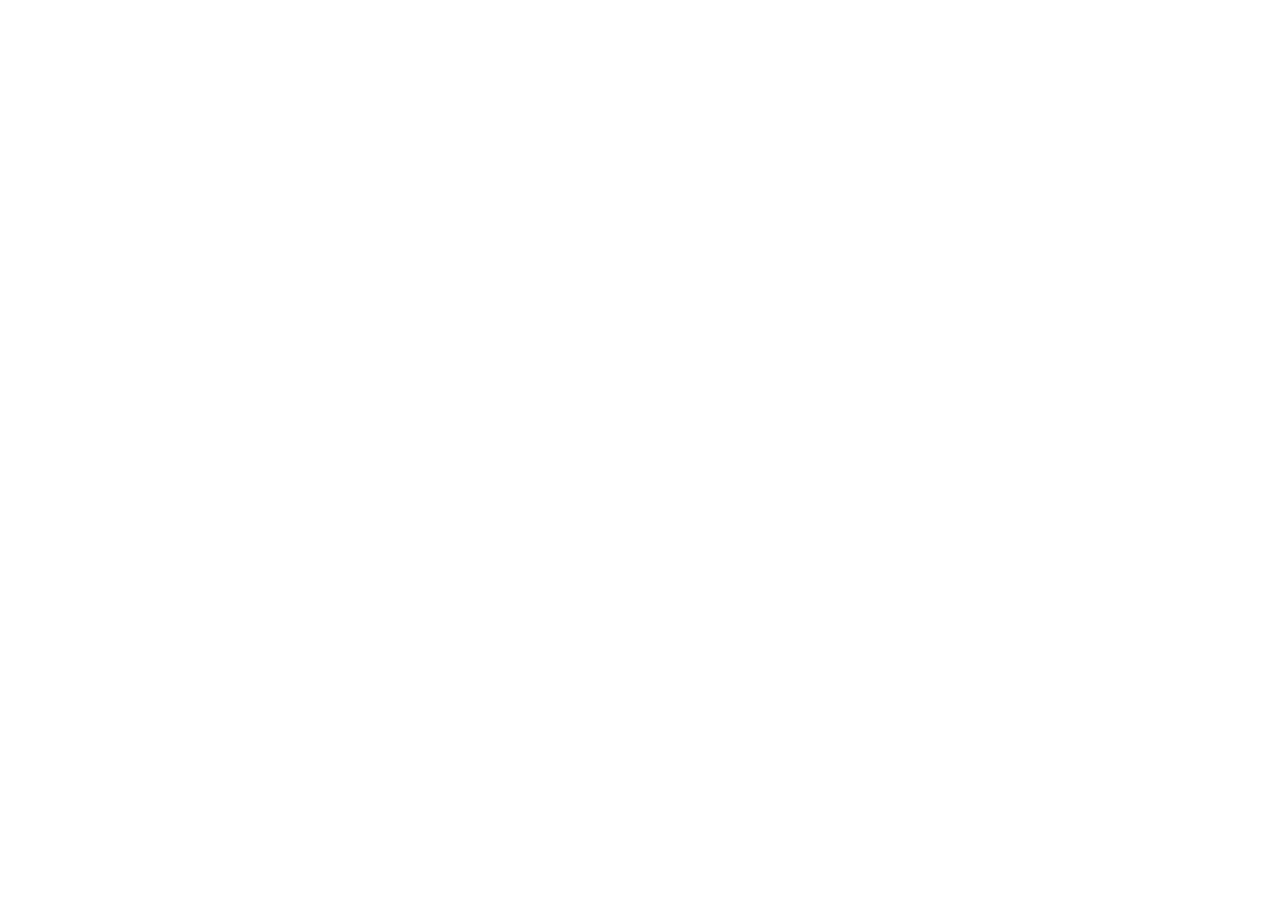
==== index.html @ 6ecfe991 "chore:Criando estrutura básica do projeto" ====
<!DOCTYPE html>
<html lang="pt-br">
<head>
    <meta charset="UTF-8">
    <meta name="viewport" content="width=device-width, initial-scale=1.0">
    <title>ECOMERCE</title>
</head>
<body>
    
</body>
</html>
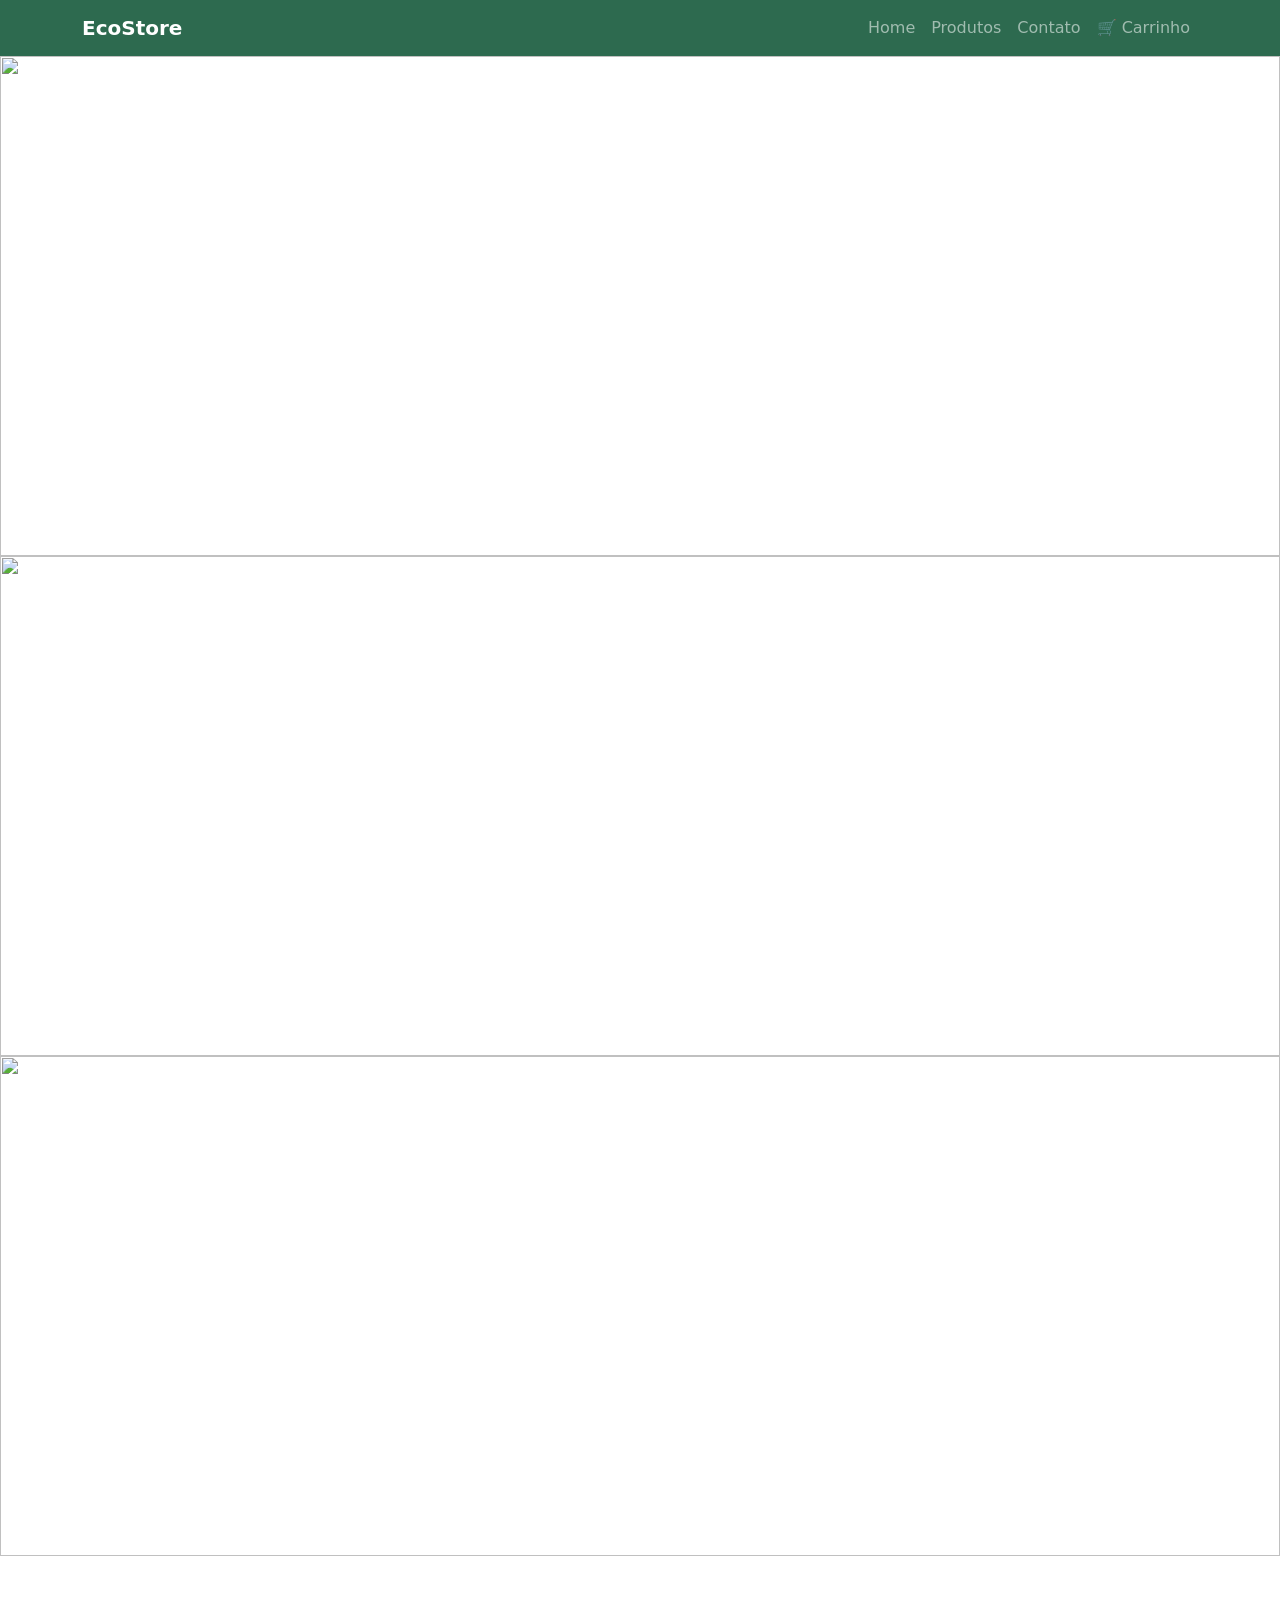
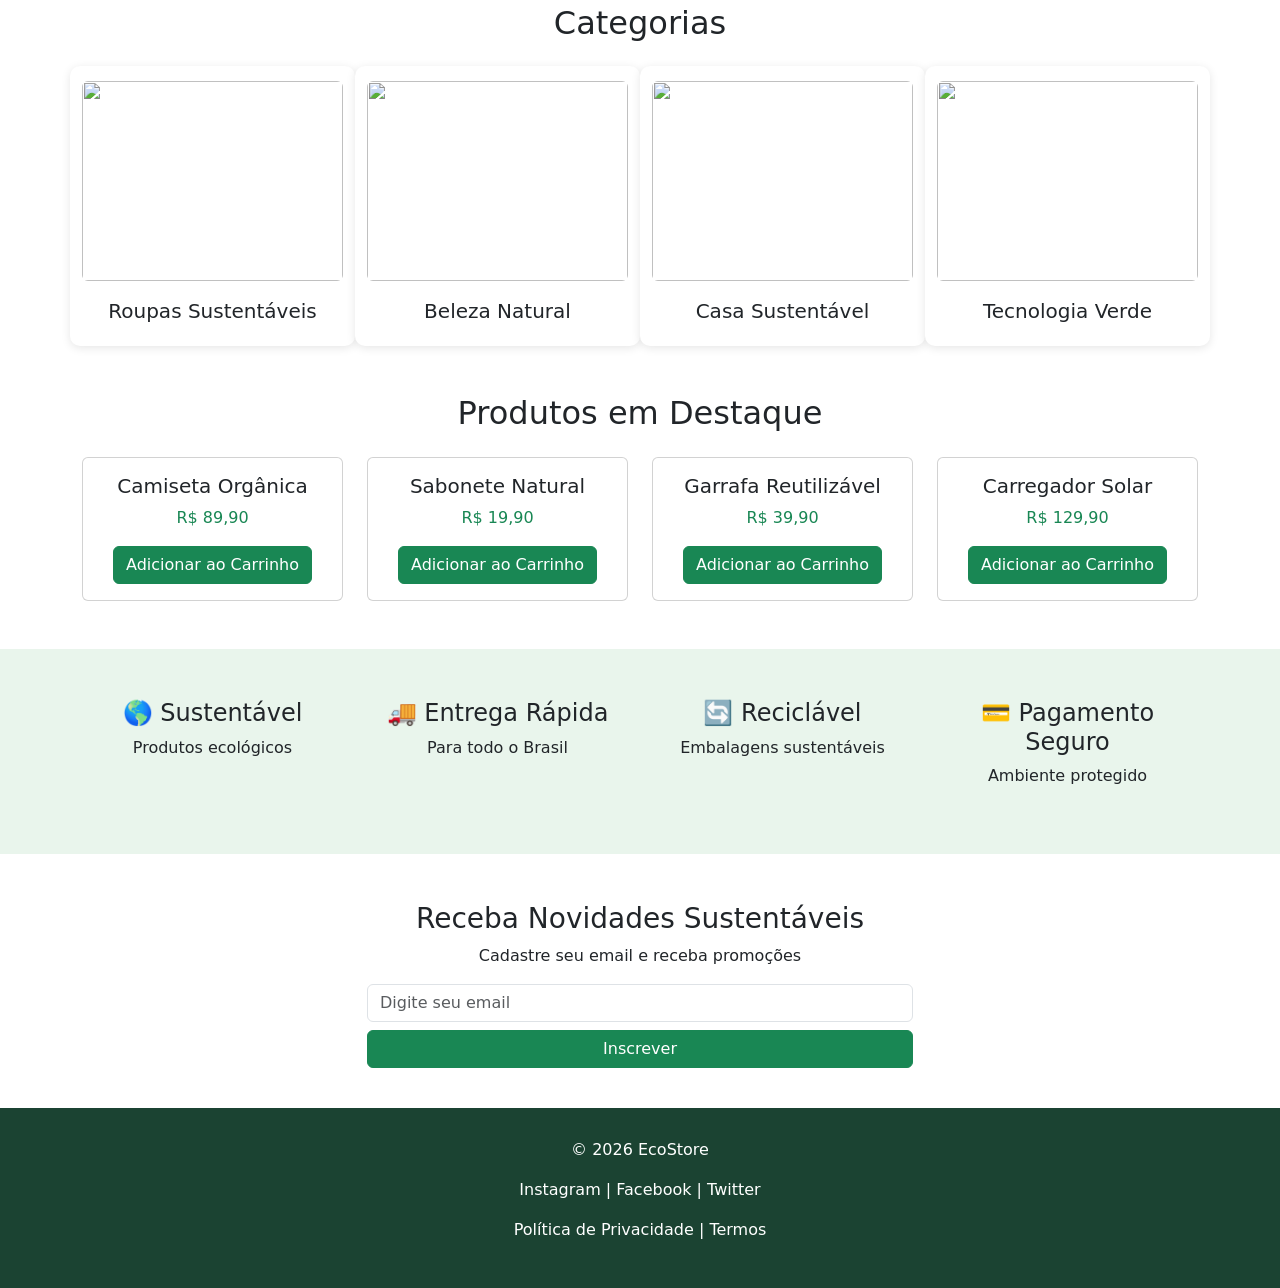
==== commit 6c532ad2: "feat:Pagina inicial" ====
--- a/index.html
+++ b/index.html
@@ -4,8 +4,293 @@
     <meta charset="UTF-8">
     <meta name="viewport" content="width=device-width, initial-scale=1.0">
     <title>ECOMERCE</title>
+    <link rel="stylesheet" href="boostrap.css">
+    <link rel="stylesheet" href="./src/css/style.css">
+    <script src="https://cdn.jsdelivr.net/npm/bootstrap@5.3.8/dist/js/bootstrap.bundle.min.js" integrity="sha384-FKyoEForCGlyvwx9Hj09JcYn3nv7wiPVlz7YYwJrWVcXK/BmnVDxM+D2scQbITxI" crossorigin="anonymous"></script>
+    <link href="https://cdn.jsdelivr.net/npm/bootstrap@5.3.8/dist/css/bootstrap.min.css" rel="stylesheet" integrity="sha384-sRIl4kxILFvY47J16cr9ZwB07vP4J8+LH7qKQnuqkuIAvNWLzeN8tE5YBujZqJLB" crossorigin="anonymous">
 </head>
 <body>
-    
+
+    <nav class="navbar navbar-expand-lg navbar-dark">
+<div class="container">
+
+<a class="navbar-brand" href="#">EcoStore</a>
+
+<button class="navbar-toggler" data-bs-toggle="collapse" data-bs-target="#menu">
+<span class="navbar-toggler-icon"></span>
+</button>
+
+<div class="collapse navbar-collapse" id="menu">
+
+<ul class="navbar-nav ms-auto">
+
+<li class="nav-item">
+<a class="nav-link" href="index.html">Home</a>
+</li>
+
+<li class="nav-item">
+<a class="nav-link" href="/src/pages/categoria.html">Produtos</a>
+</li>
+
+<li class="nav-item">
+<a class="nav-link" href="/src/pages/contato.html">Contato</a>
+</li>
+
+<li class="nav-item">
+<a class="nav-link" href="#">🛒 Carrinho</a>
+</li>
+
+</ul>
+
+</div>
+</div>
+</nav>
+
+
+<!-- CARROSSEL -->
+
+<div id="banner" class="carrossel slide banner" data-bs-ride="carousel">
+
+<div class="carrossel-inner">
+
+<div class="carrossel-item active">
+<img src="" class="d-block w-100">
+</div>
+
+<div class="carrossel-item">
+<img src="" class="d-block w-100">
+</div>
+
+<div class="carrossel-item">
+<img src="" class="d-block w-100">
+</div>
+
+</div>
+
+<button class="carousel-control-prev" data-bs-target="#banner" data-bs-slide="prev">
+<span class="carousel-control-prev-icon"></span>
+</button>
+
+<button class="carousel-control-next" data-bs-target="#banner" data-bs-slide="next">
+<span class="carousel-control-next-icon"></span>
+</button>
+
+</div>
+
+
+<!-- CATEGORIAS -->
+
+<section class="container mt-5">
+
+<h2 class="text-center mb-4">Categorias</h2>
+
+<div class="row text-center">
+
+<div class="col-md-3 categoria">
+<img src="" class="img-fluid rounded">
+<h5 class="mt-2">Roupas Sustentáveis</h5>
+</div>
+
+<div class="col-md-3 categoria">
+<img src="" class="img-fluid rounded">
+<h5 class="mt-2">Beleza Natural</h5>
+</div>
+
+<div class="col-md-3 categoria">
+<img src="" class="img-fluid rounded">
+<h5 class="mt-2">Casa Sustentável</h5>
+</div>
+
+<div class="col-md-3 categoria">
+<img src="" class="img-fluid rounded">
+<h5 class="mt-2">Tecnologia Verde</h5>
+</div>
+
+</div>
+
+</section>
+
+
+<!-- PRODUTOS -->
+
+<section class="container mt-5">
+
+<h2 class="text-center mb-4">Produtos em Destaque</h2>
+
+<div class="row">
+
+
+<div class="col-md-3">
+
+<div class="card">
+
+<img src="" class="card-img-top">
+
+<div class="card-body text-center">
+
+<h5>Camiseta Orgânica</h5>
+<p class="text-success">R$ 89,90</p>
+
+<button class="btn btn-success">
+Adicionar ao Carrinho
+</button>
+
+</div>
+
+</div>
+
+</div>
+
+
+<div class="col-md-3">
+
+<div class="card">
+
+<img src="" class="card-img-top">
+
+<div class="card-body text-center">
+
+<h5>Sabonete Natural</h5>
+<p class="text-success">R$ 19,90</p>
+
+<button class="btn btn-success">
+Adicionar ao Carrinho
+</button>
+
+</div>
+
+</div>
+
+</div>
+
+
+<div class="col-md-3">
+
+<div class="card">
+
+<img src="" class="card-img-top">
+
+<div class="card-body text-center">
+
+<h5>Garrafa Reutilizável</h5>
+<p class="text-success">R$ 39,90</p>
+
+<button class="btn btn-success">
+Adicionar ao Carrinho
+</button>
+
+</div>
+
+</div>
+
+</div>
+
+
+<div class="col-md-3">
+
+<div class="card">
+
+<img src="" class="card-img-top">
+
+<div class="card-body text-center">
+
+<h5>Carregador Solar</h5>
+<p class="text-success">R$ 129,90</p>
+
+<button class="btn btn-success">
+Adicionar ao Carrinho
+</button>
+
+</div>
+
+</div>
+
+</div>
+
+</div>
+
+</section>
+
+
+<!-- BENEFÍCIOS -->
+
+<section class="beneficios mt-5">
+
+<div class="container">
+
+<div class="row text-center">
+
+<div class="col-md-3">
+<h4>🌎 Sustentável</h4>
+<p>Produtos ecológicos</p>
+</div>
+
+<div class="col-md-3">
+<h4>🚚 Entrega Rápida</h4>
+<p>Para todo o Brasil</p>
+</div>
+
+<div class="col-md-3">
+<h4>🔄 Reciclável</h4>
+<p>Embalagens sustentáveis</p>
+</div>
+
+<div class="col-md-3">
+<h4>💳 Pagamento Seguro</h4>
+<p>Ambiente protegido</p>
+</div>
+
+</div>
+
+</div>
+
+</section>
+
+
+<!-- NEWSLETTER -->
+
+<section class="container mt-5 text-center">
+
+<h3>Receba Novidades Sustentáveis</h3>
+
+<p>Cadastre seu email e receba promoções</p>
+
+<div class="row justify-content-center">
+
+<div class="col-md-6">
+
+<input type="email" class="form-control mb-2" placeholder="Digite seu email">
+
+<button class="btn btn-success w-100">
+Inscrever
+</button>
+
+</div>
+
+</div>
+
+</section>
+
+
+<!-- FOOTER -->
+
+<footer>
+
+<div class="container text-center">
+
+<p>© 2026 EcoStore</p>
+
+<p>
+Instagram | Facebook | Twitter
+</p>
+
+<p>
+Política de Privacidade | Termos
+</p>
+
+</div>
+
+</footer>
+   
 </body>
 </html> 
--- a/boostrap.css
+++ b/boostrap.css
@@ -0,0 +1,6 @@
+@charset "UTF-8";/*!
+ * Bootstrap  v5.3.8 (https://getbootstrap.com/)
+ * Copyright 2011-2025 The Bootstrap Authors
+ * Licensed under MIT (https://github.com/twbs/bootstrap/blob/main/LICENSE)
+ */:root,[data-bs-theme=light]{--bs-blue:#0d6efd;--bs-indigo:#6610f2;--bs-purple:#6f42c1;--bs-pink:#d63384;--bs-red:#dc3545;--bs-orange:#fd7e14;--bs-yellow:#ffc107;--bs-green:#198754;--bs-teal:#20c997;--bs-cyan:#0dcaf0;--bs-black:#000;--bs-white:#fff;--bs-gray:#6c757d;--bs-gray-dark:#343a40;--bs-gray-100:#f8f9fa;--bs-gray-200:#e9ecef;--bs-gray-300:#dee2e6;--bs-gray-400:#ced4da;--bs-gray-500:#adb5bd;--bs-gray-600:#6c757d;--bs-gray-700:#495057;--bs-gray-800:#343a40;--bs-gray-900:#212529;--bs-primary:#0d6efd;--bs-secondary:#6c757d;--bs-success:#198754;--bs-info:#0dcaf0;--bs-warning:#ffc107;--bs-danger:#dc3545;--bs-light:#f8f9fa;--bs-dark:#212529;--bs-primary-rgb:13,110,253;--bs-secondary-rgb:108,117,125;--bs-success-rgb:25,135,84;--bs-info-rgb:13,202,240;--bs-warning-rgb:255,193,7;--bs-danger-rgb:220,53,69;--bs-light-rgb:248,249,250;--bs-dark-rgb:33,37,41;--bs-primary-text-emphasis:#052c65;--bs-secondary-text-emphasis:#2b2f32;--bs-success-text-emphasis:#0a3622;--bs-info-text-emphasis:#055160;--bs-warning-text-emphasis:#664d03;--bs-danger-text-emphasis:#58151c;--bs-light-text-emphasis:#495057;--bs-dark-text-emphasis:#495057;--bs-primary-bg-subtle:#cfe2ff;--bs-secondary-bg-subtle:#e2e3e5;--bs-success-bg-subtle:#d1e7dd;--bs-info-bg-subtle:#cff4fc;--bs-warning-bg-subtle:#fff3cd;--bs-danger-bg-subtle:#f8d7da;--bs-light-bg-subtle:#fcfcfd;--bs-dark-bg-subtle:#ced4da;--bs-primary-border-subtle:#9ec5fe;--bs-secondary-border-subtle:#c4c8cb;--bs-success-border-subtle:#a3cfbb;--bs-info-border-subtle:#9eeaf9;--bs-warning-border-subtle:#ffe69c;--bs-danger-border-subtle:#f1aeb5;--bs-light-border-subtle:#e9ecef;--bs-dark-border-subtle:#adb5bd;--bs-white-rgb:255,255,255;--bs-black-rgb:0,0,0;--bs-font-sans-serif:system-ui,-apple-system,"Segoe UI",Roboto,"Helvetica Neue","Noto Sans","Liberation Sans",Arial,sans-serif,"Apple Color Emoji","Segoe UI Emoji","Segoe UI Symbol","Noto Color Emoji";--bs-font-monospace:SFMono-Regular,Menlo,Monaco,Consolas,"Liberation Mono","Courier New",monospace;--bs-gradient:linear-gradient(180deg, rgba(255, 255, 255, 0.15), rgba(255, 255, 255, 0));--bs-body-font-family:var(--bs-font-sans-serif);--bs-body-font-size:1rem;--bs-body-font-weight:400;--bs-body-line-height:1.5;--bs-body-color:#212529;--bs-body-color-rgb:33,37,41;--bs-body-bg:#fff;--bs-body-bg-rgb:255,255,255;--bs-emphasis-color:#000;--bs-emphasis-color-rgb:0,0,0;--bs-secondary-color:rgba(33, 37, 41, 0.75);--bs-secondary-color-rgb:33,37,41;--bs-secondary-bg:#e9ecef;--bs-secondary-bg-rgb:233,236,239;--bs-tertiary-color:rgba(33, 37, 41, 0.5);--bs-tertiary-color-rgb:33,37,41;--bs-tertiary-bg:#f8f9fa;--bs-tertiary-bg-rgb:248,249,250;--bs-heading-color:inherit;--bs-link-color:#0d6efd;--bs-link-color-rgb:13,110,253;--bs-link-decoration:underline;--bs-link-hover-color:#0a58ca;--bs-link-hover-color-rgb:10,88,202;--bs-code-color:#d63384;--bs-highlight-color:#212529;--bs-highlight-bg:#fff3cd;--bs-border-width:1px;--bs-border-style:solid;--bs-border-color:#dee2e6;--bs-border-color-translucent:rgba(0, 0, 0, 0.175);--bs-border-radius:0.375rem;--bs-border-radius-sm:0.25rem;--bs-border-radius-lg:0.5rem;--bs-border-radius-xl:1rem;--bs-border-radius-xxl:2rem;--bs-border-radius-2xl:var(--bs-border-radius-xxl);--bs-border-radius-pill:50rem;--bs-box-shadow:0 0.5rem 1rem rgba(0, 0, 0, 0.15);--bs-box-shadow-sm:0 0.125rem 0.25rem rgba(0, 0, 0, 0.075);--bs-box-shadow-lg:0 1rem 3rem rgba(0, 0, 0, 0.175);--bs-box-shadow-inset:inset 0 1px 2px rgba(0, 0, 0, 0.075);--bs-focus-ring-width:0.25rem;--bs-focus-ring-opacity:0.25;--bs-focus-ring-color:rgba(13, 110, 253, 0.25);--bs-form-valid-color:#198754;--bs-form-valid-border-color:#198754;--bs-form-invalid-color:#dc3545;--bs-form-invalid-border-color:#dc3545}[data-bs-theme=dark]{color-scheme:dark;--bs-body-color:#dee2e6;--bs-body-color-rgb:222,226,230;--bs-body-bg:#212529;--bs-body-bg-rgb:33,37,41;--bs-emphasis-color:#fff;--bs-emphasis-color-rgb:255,255,255;--bs-secondary-color:rgba(222, 226, 230, 0.75);--bs-secondary-color-rgb:222,226,230;--bs-secondary-bg:#343a40;--bs-secondary-bg-rgb:52,58,64;--bs-tertiary-color:rgba(222, 226, 230, 0.5);--bs-tertiary-color-rgb:222,226,230;--bs-tertiary-bg:#2b3035;--bs-tertiary-bg-rgb:43,48,53;--bs-primary-text-emphasis:#6ea8fe;--bs-secondary-text-emphasis:#a7acb1;--bs-success-text-emphasis:#75b798;--bs-info-text-emphasis:#6edff6;--bs-warning-text-emphasis:#ffda6a;--bs-danger-text-emphasis:#ea868f;--bs-light-text-emphasis:#f8f9fa;--bs-dark-text-emphasis:#dee2e6;--bs-primary-bg-subtle:#031633;--bs-secondary-bg-subtle:#161719;--bs-success-bg-subtle:#051b11;--bs-info-bg-subtle:#032830;--bs-warning-bg-subtle:#332701;--bs-danger-bg-subtle:#2c0b0e;--bs-light-bg-subtle:#343a40;--bs-dark-bg-subtle:#1a1d20;--bs-primary-border-subtle:#084298;--bs-secondary-border-subtle:#41464b;--bs-success-border-subtle:#0f5132;--bs-info-border-subtle:#087990;--bs-warning-border-subtle:#997404;--bs-danger-border-subtle:#842029;--bs-light-border-subtle:#495057;--bs-dark-border-subtle:#343a40;--bs-heading-color:inherit;--bs-link-color:#6ea8fe;--bs-link-hover-color:#8bb9fe;--bs-link-color-rgb:110,168,254;--bs-link-hover-color-rgb:139,185,254;--bs-code-color:#e685b5;--bs-highlight-color:#dee2e6;--bs-highlight-bg:#664d03;--bs-border-color:#495057;--bs-border-color-translucent:rgba(255, 255, 255, 0.15);--bs-form-valid-color:#75b798;--bs-form-valid-border-color:#75b798;--bs-form-invalid-color:#ea868f;--bs-form-invalid-border-color:#ea868f}*,::after,::before{box-sizing:border-box}@media (prefers-reduced-motion:no-preference){:root{scroll-behavior:smooth}}body{margin:0;font-family:var(--bs-body-font-family);font-size:var(--bs-body-font-size);font-weight:var(--bs-body-font-weight);line-height:var(--bs-body-line-height);color:var(--bs-body-color);text-align:var(--bs-body-text-align);background-color:var(--bs-body-bg);-webkit-text-size-adjust:100%;-webkit-tap-highlight-color:transparent}hr{margin:1rem 0;color:inherit;border:0;border-top:var(--bs-border-width) solid;opacity:.25}.h1,.h2,.h3,.h4,.h5,.h6,h1,h2,h3,h4,h5,h6{margin-top:0;margin-bottom:.5rem;font-weight:500;line-height:1.2;color:var(--bs-heading-color)}.h1,h1{font-size:calc(1.375rem + 1.5vw)}@media (min-width:1200px){.h1,h1{font-size:2.5rem}}.h2,h2{font-size:calc(1.325rem + .9vw)}@media (min-width:1200px){.h2,h2{font-size:2rem}}.h3,h3{font-size:calc(1.3rem + .6vw)}@media (min-width:1200px){.h3,h3{font-size:1.75rem}}.h4,h4{font-size:calc(1.275rem + .3vw)}@media (min-width:1200px){.h4,h4{font-size:1.5rem}}.h5,h5{font-size:1.25rem}.h6,h6{font-size:1rem}p{margin-top:0;margin-bottom:1rem}abbr[title]{-webkit-text-decoration:underline dotted;text-decoration:underline dotted;cursor:help;-webkit-text-decoration-skip-ink:none;text-decoration-skip-ink:none}address{margin-bottom:1rem;font-style:normal;line-height:inherit}ol,ul{padding-left:2rem}dl,ol,ul{margin-top:0;margin-bottom:1rem}ol ol,ol ul,ul ol,ul ul{margin-bottom:0}dt{font-weight:700}dd{margin-bottom:.5rem;margin-left:0}blockquote{margin:0 0 1rem}b,strong{font-weight:bolder}.small,small{font-size:.875em}.mark,mark{padding:.1875em;color:var(--bs-highlight-color);background-color:var(--bs-highlight-bg)}sub,sup{position:relative;font-size:.75em;line-height:0;vertical-align:baseline}sub{bottom:-.25em}sup{top:-.5em}a{color:rgba(var(--bs-link-color-rgb),var(--bs-link-opacity,1));text-decoration:underline}a:hover{--bs-link-color-rgb:var(--bs-link-hover-color-rgb)}a:not([href]):not([class]),a:not([href]):not([class]):hover{color:inherit;text-decoration:none}code,kbd,pre,samp{font-family:var(--bs-font-monospace);font-size:1em}pre{display:block;margin-top:0;margin-bottom:1rem;overflow:auto;font-size:.875em}pre code{font-size:inherit;color:inherit;word-break:normal}code{font-size:.875em;color:var(--bs-code-color);word-wrap:break-word}a>code{color:inherit}kbd{padding:.1875rem .375rem;font-size:.875em;color:var(--bs-body-bg);background-color:var(--bs-body-color);border-radius:.25rem}kbd kbd{padding:0;font-size:1em}figure{margin:0 0 1rem}img,svg{vertical-align:middle}table{caption-side:bottom;border-collapse:collapse}caption{padding-top:.5rem;padding-bottom:.5rem;color:var(--bs-secondary-color);text-align:left}th{text-align:inherit;text-align:-webkit-match-parent}tbody,td,tfoot,th,thead,tr{border-color:inherit;border-style:solid;border-width:0}label{display:inline-block}button{border-radius:0}button:focus:not(:focus-visible){outline:0}button,input,optgroup,select,textarea{margin:0;font-family:inherit;font-size:inherit;line-height:inherit}button,select{text-transform:none}[role=button]{cursor:pointer}select{word-wrap:normal}select:disabled{opacity:1}[list]:not([type=date]):not([type=datetime-local]):not([type=month]):not([type=week]):not([type=time])::-webkit-calendar-picker-indicator{display:none!important}[type=button],[type=reset],[type=submit],button{-webkit-appearance:button}[type=button]:not(:disabled),[type=reset]:not(:disabled),[type=submit]:not(:disabled),button:not(:disabled){cursor:pointer}::-moz-focus-inner{padding:0;border-style:none}textarea{resize:vertical}fieldset{min-width:0;padding:0;margin:0;border:0}legend{float:left;width:100%;padding:0;margin-bottom:.5rem;line-height:inherit;font-size:calc(1.275rem + .3vw)}@media (min-width:1200px){legend{font-size:1.5rem}}legend+*{clear:left}::-webkit-datetime-edit-day-field,::-webkit-datetime-edit-fields-wrapper,::-webkit-datetime-edit-hour-field,::-webkit-datetime-edit-minute,::-webkit-datetime-edit-month-field,::-webkit-datetime-edit-text,::-webkit-datetime-edit-year-field{padding:0}::-webkit-inner-spin-button{height:auto}[type=search]{-webkit-appearance:textfield;outline-offset:-2px}[type=search]::-webkit-search-cancel-button{cursor:pointer;filter:grayscale(1)}::-webkit-search-decoration{-webkit-appearance:none}::-webkit-color-swatch-wrapper{padding:0}::-webkit-file-upload-button{font:inherit;-webkit-appearance:button}::file-selector-button{font:inherit;-webkit-appearance:button}output{display:inline-block}iframe{border:0}summary{display:list-item;cursor:pointer}progress{vertical-align:baseline}[hidden]{display:none!important}.lead{font-size:1.25rem;font-weight:300}.display-1{font-weight:300;line-height:1.2;font-size:calc(1.625rem + 4.5vw)}@media (min-width:1200px){.display-1{font-size:5rem}}.display-2{font-weight:300;line-height:1.2;font-size:calc(1.575rem + 3.9vw)}@media (min-width:1200px){.display-2{font-size:4.5rem}}.display-3{font-weight:300;line-height:1.2;font-size:calc(1.525rem + 3.3vw)}@media (min-width:1200px){.display-3{font-size:4rem}}.display-4{font-weight:300;line-height:1.2;font-size:calc(1.475rem + 2.7vw)}@media (min-width:1200px){.display-4{font-size:3.5rem}}.display-5{font-weight:300;line-height:1.2;font-size:calc(1.425rem + 2.1vw)}@media (min-width:1200px){.display-5{font-size:3rem}}.display-6{font-weight:300;line-height:1.2;font-size:calc(1.375rem + 1.5vw)}@media (min-width:1200px){.display-6{font-size:2.5rem}}.list-unstyled{padding-left:0;list-style:none}.list-inline{padding-left:0;list-style:none}.list-inline-item{display:inline-block}.list-inline-item:not(:last-child){margin-right:.5rem}.initialism{font-size:.875em;text-transform:uppercase}.blockquote{margin-bottom:1rem;font-size:1.25rem}.blockquote>:last-child{margin-bottom:0}.blockquote-footer{margin-top:-1rem;margin-bottom:1rem;font-size:.875em;color:#6c757d}.blockquote-footer::before{content:"— "}.img-fluid{max-width:100%;height:auto}.img-thumbnail{padding:.25rem;background-color:var(--bs-body-bg);border:var(--bs-border-width) solid var(--bs-border-color);border-radius:var(--bs-border-radius);max-width:100%;height:auto}.figure{display:inline-block}.figure-img{margin-bottom:.5rem;line-height:1}.figure-caption{font-size:.875em;color:var(--bs-secondary-color)}.container,.container-fluid,.container-lg,.container-md,.container-sm,.container-xl,.container-xxl{--bs-gutter-x:1.5rem;--bs-gutter-y:0;width:100%;padding-right:calc(var(--bs-gutter-x) * .5);padding-left:calc(var(--bs-gutter-x) * .5);margin-right:auto;margin-left:auto}@media (min-width:576px){.container,.container-sm{max-width:540px}}@media (min-width:768px){.container,.container-md,.container-sm{max-width:720px}}@media (min-width:992px){.container,.container-lg,.container-md,.container-sm{max-width:960px}}@media (min-width:1200px){.container,.container-lg,.container-md,.container-sm,.container-xl{max-width:1140px}}@media (min-width:1400px){.container,.container-lg,.container-md,.container-sm,.container-xl,.container-xxl{max-width:1320px}}:root{--bs-breakpoint-xs:0;--bs-breakpoint-sm:576px;--bs-breakpoint-md:768px;--bs-breakpoint-lg:992px;--bs-breakpoint-xl:1200px;--bs-breakpoint-xxl:1400px}.row{--bs-gutter-x:1.5rem;--bs-gutter-y:0;display:flex;flex-wrap:wrap;margin-top:calc(-1 * var(--bs-gutter-y));margin-right:calc(-.5 * var(--bs-gutter-x));margin-left:calc(-.5 * var(--bs-gutter-x))}.row>*{flex-shrink:0;width:100%;max-width:100%;padding-right:calc(var(--bs-gutter-x) * .5);padding-left:calc(var(--bs-gutter-x) * .5);margin-top:var(--bs-gutter-y)}.col{flex:1 0 0}.row-cols-auto>*{flex:0 0 auto;width:auto}.row-cols-1>*{flex:0 0 auto;width:100%}.row-cols-2>*{flex:0 0 auto;width:50%}.row-cols-3>*{flex:0 0 auto;width:33.33333333%}.row-cols-4>*{flex:0 0 auto;width:25%}.row-cols-5>*{flex:0 0 auto;width:20%}.row-cols-6>*{flex:0 0 auto;width:16.66666667%}.col-auto{flex:0 0 auto;width:auto}.col-1{flex:0 0 auto;width:8.33333333%}.col-2{flex:0 0 auto;width:16.66666667%}.col-3{flex:0 0 auto;width:25%}.col-4{flex:0 0 auto;width:33.33333333%}.col-5{flex:0 0 auto;width:41.66666667%}.col-6{flex:0 0 auto;width:50%}.col-7{flex:0 0 auto;width:58.33333333%}.col-8{flex:0 0 auto;width:66.66666667%}.col-9{flex:0 0 auto;width:75%}.col-10{flex:0 0 auto;width:83.33333333%}.col-11{flex:0 0 auto;width:91.66666667%}.col-12{flex:0 0 auto;width:100%}.offset-1{margin-left:8.33333333%}.offset-2{margin-left:16.66666667%}.offset-3{margin-left:25%}.offset-4{margin-left:33.33333333%}.offset-5{margin-left:41.66666667%}.offset-6{margin-left:50%}.offset-7{margin-left:58.33333333%}.offset-8{margin-left:66.66666667%}.offset-9{margin-left:75%}.offset-10{margin-left:83.33333333%}.offset-11{margin-left:91.66666667%}.g-0,.gx-0{--bs-gutter-x:0}.g-0,.gy-0{--bs-gutter-y:0}.g-1,.gx-1{--bs-gutter-x:0.25rem}.g-1,.gy-1{--bs-gutter-y:0.25rem}.g-2,.gx-2{--bs-gutter-x:0.5rem}.g-2,.gy-2{--bs-gutter-y:0.5rem}.g-3,.gx-3{--bs-gutter-x:1rem}.g-3,.gy-3{--bs-gutter-y:1rem}.g-4,.gx-4{--bs-gutter-x:1.5rem}.g-4,.gy-4{--bs-gutter-y:1.5rem}.g-5,.gx-5{--bs-gutter-x:3rem}.g-5,.gy-5{--bs-gutter-y:3rem}@media (min-width:576px){.col-sm{flex:1 0 0}.row-cols-sm-auto>*{flex:0 0 auto;width:auto}.row-cols-sm-1>*{flex:0 0 auto;width:100%}.row-cols-sm-2>*{flex:0 0 auto;width:50%}.row-cols-sm-3>*{flex:0 0 auto;width:33.33333333%}.row-cols-sm-4>*{flex:0 0 auto;width:25%}.row-cols-sm-5>*{flex:0 0 auto;width:20%}.row-cols-sm-6>*{flex:0 0 auto;width:16.66666667%}.col-sm-auto{flex:0 0 auto;width:auto}.col-sm-1{flex:0 0 auto;width:8.33333333%}.col-sm-2{flex:0 0 auto;width:16.66666667%}.col-sm-3{flex:0 0 auto;width:25%}.col-sm-4{flex:0 0 auto;width:33.33333333%}.col-sm-5{flex:0 0 auto;width:41.66666667%}.col-sm-6{flex:0 0 auto;width:50%}.col-sm-7{flex:0 0 auto;width:58.33333333%}.col-sm-8{flex:0 0 auto;width:66.66666667%}.col-sm-9{flex:0 0 auto;width:75%}.col-sm-10{flex:0 0 auto;width:83.33333333%}.col-sm-11{flex:0 0 auto;width:91.66666667%}.col-sm-12{flex:0 0 auto;width:100%}.offset-sm-0{margin-left:0}.offset-sm-1{margin-left:8.33333333%}.offset-sm-2{margin-left:16.66666667%}.offset-sm-3{margin-left:25%}.offset-sm-4{margin-left:33.33333333%}.offset-sm-5{margin-left:41.66666667%}.offset-sm-6{margin-left:50%}.offset-sm-7{margin-left:58.33333333%}.offset-sm-8{margin-left:66.66666667%}.offset-sm-9{margin-left:75%}.offset-sm-10{margin-left:83.33333333%}.offset-sm-11{margin-left:91.66666667%}.g-sm-0,.gx-sm-0{--bs-gutter-x:0}.g-sm-0,.gy-sm-0{--bs-gutter-y:0}.g-sm-1,.gx-sm-1{--bs-gutter-x:0.25rem}.g-sm-1,.gy-sm-1{--bs-gutter-y:0.25rem}.g-sm-2,.gx-sm-2{--bs-gutter-x:0.5rem}.g-sm-2,.gy-sm-2{--bs-gutter-y:0.5rem}.g-sm-3,.gx-sm-3{--bs-gutter-x:1rem}.g-sm-3,.gy-sm-3{--bs-gutter-y:1rem}.g-sm-4,.gx-sm-4{--bs-gutter-x:1.5rem}.g-sm-4,.gy-sm-4{--bs-gutter-y:1.5rem}.g-sm-5,.gx-sm-5{--bs-gutter-x:3rem}.g-sm-5,.gy-sm-5{--bs-gutter-y:3rem}}@media (min-width:768px){.col-md{flex:1 0 0}.row-cols-md-auto>*{flex:0 0 auto;width:auto}.row-cols-md-1>*{flex:0 0 auto;width:100%}.row-cols-md-2>*{flex:0 0 auto;width:50%}.row-cols-md-3>*{flex:0 0 auto;width:33.33333333%}.row-cols-md-4>*{flex:0 0 auto;width:25%}.row-cols-md-5>*{flex:0 0 auto;width:20%}.row-cols-md-6>*{flex:0 0 auto;width:16.66666667%}.col-md-auto{flex:0 0 auto;width:auto}.col-md-1{flex:0 0 auto;width:8.33333333%}.col-md-2{flex:0 0 auto;width:16.66666667%}.col-md-3{flex:0 0 auto;width:25%}.col-md-4{flex:0 0 auto;width:33.33333333%}.col-md-5{flex:0 0 auto;width:41.66666667%}.col-md-6{flex:0 0 auto;width:50%}.col-md-7{flex:0 0 auto;width:58.33333333%}.col-md-8{flex:0 0 auto;width:66.66666667%}.col-md-9{flex:0 0 auto;width:75%}.col-md-10{flex:0 0 auto;width:83.33333333%}.col-md-11{flex:0 0 auto;width:91.66666667%}.col-md-12{flex:0 0 auto;width:100%}.offset-md-0{margin-left:0}.offset-md-1{margin-left:8.33333333%}.offset-md-2{margin-left:16.66666667%}.offset-md-3{margin-left:25%}.offset-md-4{margin-left:33.33333333%}.offset-md-5{margin-left:41.66666667%}.offset-md-6{margin-left:50%}.offset-md-7{margin-left:58.33333333%}.offset-md-8{margin-left:66.66666667%}.offset-md-9{margin-left:75%}.offset-md-10{margin-left:83.33333333%}.offset-md-11{margin-left:91.66666667%}.g-md-0,.gx-md-0{--bs-gutter-x:0}.g-md-0,.gy-md-0{--bs-gutter-y:0}.g-md-1,.gx-md-1{--bs-gutter-x:0.25rem}.g-md-1,.gy-md-1{--bs-gutter-y:0.25rem}.g-md-2,.gx-md-2{--bs-gutter-x:0.5rem}.g-md-2,.gy-md-2{--bs-gutter-y:0.5rem}.g-md-3,.gx-md-3{--bs-gutter-x:1rem}.g-md-3,.gy-md-3{--bs-gutter-y:1rem}.g-md-4,.gx-md-4{--bs-gutter-x:1.5rem}.g-md-4,.gy-md-4{--bs-gutter-y:1.5rem}.g-md-5,.gx-md-5{--bs-gutter-x:3rem}.g-md-5,.gy-md-5{--bs-gutter-y:3rem}}@media (min-width:992px){.col-lg{flex:1 0 0}.row-cols-lg-auto>*{flex:0 0 auto;width:auto}.row-cols-lg-1>*{flex:0 0 auto;width:100%}.row-cols-lg-2>*{flex:0 0 auto;width:50%}.row-cols-lg-3>*{flex:0 0 auto;width:33.33333333%}.row-cols-lg-4>*{flex:0 0 auto;width:25%}.row-cols-lg-5>*{flex:0 0 auto;width:20%}.row-cols-lg-6>*{flex:0 0 auto;width:16.66666667%}.col-lg-auto{flex:0 0 auto;width:auto}.col-lg-1{flex:0 0 auto;width:8.33333333%}.col-lg-2{flex:0 0 auto;width:16.66666667%}.col-lg-3{flex:0 0 auto;width:25%}.col-lg-4{flex:0 0 auto;width:33.33333333%}.col-lg-5{flex:0 0 auto;width:41.66666667%}.col-lg-6{flex:0 0 auto;width:50%}.col-lg-7{flex:0 0 auto;width:58.33333333%}.col-lg-8{flex:0 0 auto;width:66.66666667%}.col-lg-9{flex:0 0 auto;width:75%}.col-lg-10{flex:0 0 auto;width:83.33333333%}.col-lg-11{flex:0 0 auto;width:91.66666667%}.col-lg-12{flex:0 0 auto;width:100%}.offset-lg-0{margin-left:0}.offset-lg-1{margin-left:8.33333333%}.offset-lg-2{margin-left:16.66666667%}.offset-lg-3{margin-left:25%}.offset-lg-4{margin-left:33.33333333%}.offset-lg-5{margin-left:41.66666667%}.offset-lg-6{margin-left:50%}.offset-lg-7{margin-left:58.33333333%}.offset-lg-8{margin-left:66.66666667%}.offset-lg-9{margin-left:75%}.offset-lg-10{margin-left:83.33333333%}.offset-lg-11{margin-left:91.66666667%}.g-lg-0,.gx-lg-0{--bs-gutter-x:0}.g-lg-0,.gy-lg-0{--bs-gutter-y:0}.g-lg-1,.gx-lg-1{--bs-gutter-x:0.25rem}.g-lg-1,.gy-lg-1{--bs-gutter-y:0.25rem}.g-lg-2,.gx-lg-2{--bs-gutter-x:0.5rem}.g-lg-2,.gy-lg-2{--bs-gutter-y:0.5rem}.g-lg-3,.gx-lg-3{--bs-gutter-x:1rem}.g-lg-3,.gy-lg-3{--bs-gutter-y:1rem}.g-lg-4,.gx-lg-4{--bs-gutter-x:1.5rem}.g-lg-4,.gy-lg-4{--bs-gutter-y:1.5rem}.g-lg-5,.gx-lg-5{--bs-gutter-x:3rem}.g-lg-5,.gy-lg-5{--bs-gutter-y:3rem}}@media (min-width:1200px){.col-xl{flex:1 0 0}.row-cols-xl-auto>*{flex:0 0 auto;width:auto}.row-cols-xl-1>*{flex:0 0 auto;width:100%}.row-cols-xl-2>*{flex:0 0 auto;width:50%}.row-cols-xl-3>*{flex:0 0 auto;width:33.33333333%}.row-cols-xl-4>*{flex:0 0 auto;width:25%}.row-cols-xl-5>*{flex:0 0 auto;width:20%}.row-cols-xl-6>*{flex:0 0 auto;width:16.66666667%}.col-xl-auto{flex:0 0 auto;width:auto}.col-xl-1{flex:0 0 auto;width:8.33333333%}.col-xl-2{flex:0 0 auto;width:16.66666667%}.col-xl-3{flex:0 0 auto;width:25%}.col-xl-4{flex:0 0 auto;width:33.33333333%}.col-xl-5{flex:0 0 auto;width:41.66666667%}.col-xl-6{flex:0 0 auto;width:50%}.col-xl-7{flex:0 0 auto;width:58.33333333%}.col-xl-8{flex:0 0 auto;width:66.66666667%}.col-xl-9{flex:0 0 auto;width:75%}.col-xl-10{flex:0 0 auto;width:83.33333333%}.col-xl-11{flex:0 0 auto;width:91.66666667%}.col-xl-12{flex:0 0 auto;width:100%}.offset-xl-0{margin-left:0}.offset-xl-1{margin-left:8.33333333%}.offset-xl-2{margin-left:16.66666667%}.offset-xl-3{margin-left:25%}.offset-xl-4{margin-left:33.33333333%}.offset-xl-5{margin-left:41.66666667%}.offset-xl-6{margin-left:50%}.offset-xl-7{margin-left:58.33333333%}.offset-xl-8{margin-left:66.66666667%}.offset-xl-9{margin-left:75%}.offset-xl-10{margin-left:83.33333333%}.offset-xl-11{margin-left:91.66666667%}.g-xl-0,.gx-xl-0{--bs-gutter-x:0}.g-xl-0,.gy-xl-0{--bs-gutter-y:0}.g-xl-1,.gx-xl-1{--bs-gutter-x:0.25rem}.g-xl-1,.gy-xl-1{--bs-gutter-y:0.25rem}.g-xl-2,.gx-xl-2{--bs-gutter-x:0.5rem}.g-xl-2,.gy-xl-2{--bs-gutter-y:0.5rem}.g-xl-3,.gx-xl-3{--bs-gutter-x:1rem}.g-xl-3,.gy-xl-3{--bs-gutter-y:1rem}.g-xl-4,.gx-xl-4{--bs-gutter-x:1.5rem}.g-xl-4,.gy-xl-4{--bs-gutter-y:1.5rem}.g-xl-5,.gx-xl-5{--bs-gutter-x:3rem}.g-xl-5,.gy-xl-5{--bs-gutter-y:3rem}}@media (min-width:1400px){.col-xxl{flex:1 0 0}.row-cols-xxl-auto>*{flex:0 0 auto;width:auto}.row-cols-xxl-1>*{flex:0 0 auto;width:100%}.row-cols-xxl-2>*{flex:0 0 auto;width:50%}.row-cols-xxl-3>*{flex:0 0 auto;width:33.33333333%}.row-cols-xxl-4>*{flex:0 0 auto;width:25%}.row-cols-xxl-5>*{flex:0 0 auto;width:20%}.row-cols-xxl-6>*{flex:0 0 auto;width:16.66666667%}.col-xxl-auto{flex:0 0 auto;width:auto}.col-xxl-1{flex:0 0 auto;width:8.33333333%}.col-xxl-2{flex:0 0 auto;width:16.66666667%}.col-xxl-3{flex:0 0 auto;width:25%}.col-xxl-4{flex:0 0 auto;width:33.33333333%}.col-xxl-5{flex:0 0 auto;width:41.66666667%}.col-xxl-6{flex:0 0 auto;width:50%}.col-xxl-7{flex:0 0 auto;width:58.33333333%}.col-xxl-8{flex:0 0 auto;width:66.66666667%}.col-xxl-9{flex:0 0 auto;width:75%}.col-xxl-10{flex:0 0 auto;width:83.33333333%}.col-xxl-11{flex:0 0 auto;width:91.66666667%}.col-xxl-12{flex:0 0 auto;width:100%}.offset-xxl-0{margin-left:0}.offset-xxl-1{margin-left:8.33333333%}.offset-xxl-2{margin-left:16.66666667%}.offset-xxl-3{margin-left:25%}.offset-xxl-4{margin-left:33.33333333%}.offset-xxl-5{margin-left:41.66666667%}.offset-xxl-6{margin-left:50%}.offset-xxl-7{margin-left:58.33333333%}.offset-xxl-8{margin-left:66.66666667%}.offset-xxl-9{margin-left:75%}.offset-xxl-10{margin-left:83.33333333%}.offset-xxl-11{margin-left:91.66666667%}.g-xxl-0,.gx-xxl-0{--bs-gutter-x:0}.g-xxl-0,.gy-xxl-0{--bs-gutter-y:0}.g-xxl-1,.gx-xxl-1{--bs-gutter-x:0.25rem}.g-xxl-1,.gy-xxl-1{--bs-gutter-y:0.25rem}.g-xxl-2,.gx-xxl-2{--bs-gutter-x:0.5rem}.g-xxl-2,.gy-xxl-2{--bs-gutter-y:0.5rem}.g-xxl-3,.gx-xxl-3{--bs-gutter-x:1rem}.g-xxl-3,.gy-xxl-3{--bs-gutter-y:1rem}.g-xxl-4,.gx-xxl-4{--bs-gutter-x:1.5rem}.g-xxl-4,.gy-xxl-4{--bs-gutter-y:1.5rem}.g-xxl-5,.gx-xxl-5{--bs-gutter-x:3rem}.g-xxl-5,.gy-xxl-5{--bs-gutter-y:3rem}}.table{--bs-table-color-type:initial;--bs-table-bg-type:initial;--bs-table-color-state:initial;--bs-table-bg-state:initial;--bs-table-color:var(--bs-emphasis-color);--bs-table-bg:var(--bs-body-bg);--bs-table-border-color:var(--bs-border-color);--bs-table-accent-bg:transparent;--bs-table-striped-color:var(--bs-emphasis-color);--bs-table-striped-bg:rgba(var(--bs-emphasis-color-rgb), 0.05);--bs-table-active-color:var(--bs-emphasis-color);--bs-table-active-bg:rgba(var(--bs-emphasis-color-rgb), 0.1);--bs-table-hover-color:var(--bs-emphasis-color);--bs-table-hover-bg:rgba(var(--bs-emphasis-color-rgb), 0.075);width:100%;margin-bottom:1rem;vertical-align:top;border-color:var(--bs-table-border-color)}.table>:not(caption)>*>*{padding:.5rem .5rem;color:var(--bs-table-color-state,var(--bs-table-color-type,var(--bs-table-color)));background-color:var(--bs-table-bg);border-bottom-width:var(--bs-border-width);box-shadow:inset 0 0 0 9999px var(--bs-table-bg-state,var(--bs-table-bg-type,var(--bs-table-accent-bg)))}.table>tbody{vertical-align:inherit}.table>thead{vertical-align:bottom}.table-group-divider{border-top:calc(var(--bs-border-width) * 2) solid currentcolor}.caption-top{caption-side:top}.table-sm>:not(caption)>*>*{padding:.25rem .25rem}.table-bordered>:not(caption)>*{border-width:var(--bs-border-width) 0}.table-bordered>:not(caption)>*>*{border-width:0 var(--bs-border-width)}.table-borderless>:not(caption)>*>*{border-bottom-width:0}.table-borderless>:not(:first-child){border-top-width:0}.table-striped>tbody>tr:nth-of-type(odd)>*{--bs-table-color-type:var(--bs-table-striped-color);--bs-table-bg-type:var(--bs-table-striped-bg)}.table-striped-columns>:not(caption)>tr>:nth-child(2n){--bs-table-color-type:var(--bs-table-striped-color);--bs-table-bg-type:var(--bs-table-striped-bg)}.table-active{--bs-table-color-state:var(--bs-table-active-color);--bs-table-bg-state:var(--bs-table-active-bg)}.table-hover>tbody>tr:hover>*{--bs-table-color-state:var(--bs-table-hover-color);--bs-table-bg-state:var(--bs-table-hover-bg)}.table-primary{--bs-table-color:#000;--bs-table-bg:#cfe2ff;--bs-table-border-color:#a6b5cc;--bs-table-striped-bg:#c5d7f2;--bs-table-striped-color:#000;--bs-table-active-bg:#bacbe6;--bs-table-active-color:#000;--bs-table-hover-bg:#bfd1ec;--bs-table-hover-color:#000;color:var(--bs-table-color);border-color:var(--bs-table-border-color)}.table-secondary{--bs-table-color:#000;--bs-table-bg:#e2e3e5;--bs-table-border-color:#b5b6b7;--bs-table-striped-bg:#d7d8da;--bs-table-striped-color:#000;--bs-table-active-bg:#cbccce;--bs-table-active-color:#000;--bs-table-hover-bg:#d1d2d4;--bs-table-hover-color:#000;color:var(--bs-table-color);border-color:var(--bs-table-border-color)}.table-success{--bs-table-color:#000;--bs-table-bg:#d1e7dd;--bs-table-border-color:#a7b9b1;--bs-table-striped-bg:#c7dbd2;--bs-table-striped-color:#000;--bs-table-active-bg:#bcd0c7;--bs-table-active-color:#000;--bs-table-hover-bg:#c1d6cc;--bs-table-hover-color:#000;color:var(--bs-table-color);border-color:var(--bs-table-border-color)}.table-info{--bs-table-color:#000;--bs-table-bg:#cff4fc;--bs-table-border-color:#a6c3ca;--bs-table-striped-bg:#c5e8ef;--bs-table-striped-color:#000;--bs-table-active-bg:#badce3;--bs-table-active-color:#000;--bs-table-hover-bg:#bfe2e9;--bs-table-hover-color:#000;color:var(--bs-table-color);border-color:var(--bs-table-border-color)}.table-warning{--bs-table-color:#000;--bs-table-bg:#fff3cd;--bs-table-border-color:#ccc2a4;--bs-table-striped-bg:#f2e7c3;--bs-table-striped-color:#000;--bs-table-active-bg:#e6dbb9;--bs-table-active-color:#000;--bs-table-hover-bg:#ece1be;--bs-table-hover-color:#000;color:var(--bs-table-color);border-color:var(--bs-table-border-color)}.table-danger{--bs-table-color:#000;--bs-table-bg:#f8d7da;--bs-table-border-color:#c6acae;--bs-table-striped-bg:#eccccf;--bs-table-striped-color:#000;--bs-table-active-bg:#dfc2c4;--bs-table-active-color:#000;--bs-table-hover-bg:#e5c7ca;--bs-table-hover-color:#000;color:var(--bs-table-color);border-color:var(--bs-table-border-color)}.table-light{--bs-table-color:#000;--bs-table-bg:#f8f9fa;--bs-table-border-color:#c6c7c8;--bs-table-striped-bg:#ecedee;--bs-table-striped-color:#000;--bs-table-active-bg:#dfe0e1;--bs-table-active-color:#000;--bs-table-hover-bg:#e5e6e7;--bs-table-hover-color:#000;color:var(--bs-table-color);border-color:var(--bs-table-border-color)}.table-dark{--bs-table-color:#fff;--bs-table-bg:#212529;--bs-table-border-color:#4d5154;--bs-table-striped-bg:#2c3034;--bs-table-striped-color:#fff;--bs-table-active-bg:#373b3e;--bs-table-active-color:#fff;--bs-table-hover-bg:#323539;--bs-table-hover-color:#fff;color:var(--bs-table-color);border-color:var(--bs-table-border-color)}.table-responsive{overflow-x:auto;-webkit-overflow-scrolling:touch}@media (max-width:575.98px){.table-responsive-sm{overflow-x:auto;-webkit-overflow-scrolling:touch}}@media (max-width:767.98px){.table-responsive-md{overflow-x:auto;-webkit-overflow-scrolling:touch}}@media (max-width:991.98px){.table-responsive-lg{overflow-x:auto;-webkit-overflow-scrolling:touch}}@media (max-width:1199.98px){.table-responsive-xl{overflow-x:auto;-webkit-overflow-scrolling:touch}}@media (max-width:1399.98px){.table-responsive-xxl{overflow-x:auto;-webkit-overflow-scrolling:touch}}.form-label{margin-bottom:.5rem}.col-form-label{padding-top:calc(.375rem + var(--bs-border-width));padding-bottom:calc(.375rem + var(--bs-border-width));margin-bottom:0;font-size:inherit;line-height:1.5}.col-form-label-lg{padding-top:calc(.5rem + var(--bs-border-width));padding-bottom:calc(.5rem + var(--bs-border-width));font-size:1.25rem}.col-form-label-sm{padding-top:calc(.25rem + var(--bs-border-width));padding-bottom:calc(.25rem + var(--bs-border-width));font-size:.875rem}.form-text{margin-top:.25rem;font-size:.875em;color:var(--bs-secondary-color)}.form-control{display:block;width:100%;padding:.375rem .75rem;font-size:1rem;font-weight:400;line-height:1.5;color:var(--bs-body-color);-webkit-appearance:none;-moz-appearance:none;appearance:none;background-color:var(--bs-body-bg);background-clip:padding-box;border:var(--bs-border-width) solid var(--bs-border-color);border-radius:var(--bs-border-radius);transition:border-color .15s ease-in-out,box-shadow .15s ease-in-out}@media (prefers-reduced-motion:reduce){.form-control{transition:none}}.form-control[type=file]{overflow:hidden}.form-control[type=file]:not(:disabled):not([readonly]){cursor:pointer}.form-control:focus{color:var(--bs-body-color);background-color:var(--bs-body-bg);border-color:#86b7fe;outline:0;box-shadow:0 0 0 .25rem rgba(13,110,253,.25)}.form-control::-webkit-date-and-time-value{min-width:85px;height:1.5em;margin:0}.form-control::-webkit-datetime-edit{display:block;padding:0}.form-control::placeholder{color:var(--bs-secondary-color);opacity:1}.form-control:disabled{background-color:var(--bs-secondary-bg);opacity:1}.form-control::-webkit-file-upload-button{padding:.375rem .75rem;margin:-.375rem -.75rem;-webkit-margin-end:.75rem;margin-inline-end:.75rem;color:var(--bs-body-color);background-color:var(--bs-tertiary-bg);pointer-events:none;border-color:inherit;border-style:solid;border-width:0;border-inline-end-width:var(--bs-border-width);border-radius:0;-webkit-transition:color .15s ease-in-out,background-color .15s ease-in-out,border-color .15s ease-in-out,box-shadow .15s ease-in-out;transition:color .15s ease-in-out,background-color .15s ease-in-out,border-color .15s ease-in-out,box-shadow .15s ease-in-out}.form-control::file-selector-button{padding:.375rem .75rem;margin:-.375rem -.75rem;-webkit-margin-end:.75rem;margin-inline-end:.75rem;color:var(--bs-body-color);background-color:var(--bs-tertiary-bg);pointer-events:none;border-color:inherit;border-style:solid;border-width:0;border-inline-end-width:var(--bs-border-width);border-radius:0;transition:color .15s ease-in-out,background-color .15s ease-in-out,border-color .15s ease-in-out,box-shadow .15s ease-in-out}@media (prefers-reduced-motion:reduce){.form-control::-webkit-file-upload-button{-webkit-transition:none;transition:none}.form-control::file-selector-button{transition:none}}.form-control:hover:not(:disabled):not([readonly])::-webkit-file-upload-button{background-color:var(--bs-secondary-bg)}.form-control:hover:not(:disabled):not([readonly])::file-selector-button{background-color:var(--bs-secondary-bg)}.form-control-plaintext{display:block;width:100%;padding:.375rem 0;margin-bottom:0;line-height:1.5;color:var(--bs-body-color);background-color:transparent;border:solid transparent;border-width:var(--bs-border-width) 0}.form-control-plaintext:focus{outline:0}.form-control-plaintext.form-control-lg,.form-control-plaintext.form-control-sm{padding-right:0;padding-left:0}.form-control-sm{min-height:calc(1.5em + .5rem + calc(var(--bs-border-width) * 2));padding:.25rem .5rem;font-size:.875rem;border-radius:var(--bs-border-radius-sm)}.form-control-sm::-webkit-file-upload-button{padding:.25rem .5rem;margin:-.25rem -.5rem;-webkit-margin-end:.5rem;margin-inline-end:.5rem}.form-control-sm::file-selector-button{padding:.25rem .5rem;margin:-.25rem -.5rem;-webkit-margin-end:.5rem;margin-inline-end:.5rem}.form-control-lg{min-height:calc(1.5em + 1rem + calc(var(--bs-border-width) * 2));padding:.5rem 1rem;font-size:1.25rem;border-radius:var(--bs-border-radius-lg)}.form-control-lg::-webkit-file-upload-button{padding:.5rem 1rem;margin:-.5rem -1rem;-webkit-margin-end:1rem;margin-inline-end:1rem}.form-control-lg::file-selector-button{padding:.5rem 1rem;margin:-.5rem -1rem;-webkit-margin-end:1rem;margin-inline-end:1rem}textarea.form-control{min-height:calc(1.5em + .75rem + calc(var(--bs-border-width) * 2))}textarea.form-control-sm{min-height:calc(1.5em + .5rem + calc(var(--bs-border-width) * 2))}textarea.form-control-lg{min-height:calc(1.5em + 1rem + calc(var(--bs-border-width) * 2))}.form-control-color{width:3rem;height:calc(1.5em + .75rem + calc(var(--bs-border-width) * 2));padding:.375rem}.form-control-color:not(:disabled):not([readonly]){cursor:pointer}.form-control-color::-moz-color-swatch{border:0!important;border-radius:var(--bs-border-radius)}.form-control-color::-webkit-color-swatch{border:0!important;border-radius:var(--bs-border-radius)}.form-control-color.form-control-sm{height:calc(1.5em + .5rem + calc(var(--bs-border-width) * 2))}.form-control-color.form-control-lg{height:calc(1.5em + 1rem + calc(var(--bs-border-width) * 2))}.form-select{--bs-form-select-bg-img:url("data:image/svg+xml,%3csvg xmlns='http://www.w3.org/2000/svg' viewBox='0 0 16 16'%3e%3cpath fill='none' stroke='%23343a40' stroke-linecap='round' stroke-linejoin='round' stroke-width='2' d='m2 5 6 6 6-6'/%3e%3c/svg%3e");display:block;width:100%;padding:.375rem 2.25rem .375rem .75rem;font-size:1rem;font-weight:400;line-height:1.5;color:var(--bs-body-color);-webkit-appearance:none;-moz-appearance:none;appearance:none;background-color:var(--bs-body-bg);background-image:var(--bs-form-select-bg-img),var(--bs-form-select-bg-icon,none);background-repeat:no-repeat;background-position:right .75rem center;background-size:16px 12px;border:var(--bs-border-width) solid var(--bs-border-color);border-radius:var(--bs-border-radius);transition:border-color .15s ease-in-out,box-shadow .15s ease-in-out}@media (prefers-reduced-motion:reduce){.form-select{transition:none}}.form-select:focus{border-color:#86b7fe;outline:0;box-shadow:0 0 0 .25rem rgba(13,110,253,.25)}.form-select[multiple],.form-select[size]:not([size="1"]){padding-right:.75rem;background-image:none}.form-select:disabled{background-color:var(--bs-secondary-bg)}.form-select:-moz-focusring{color:transparent;text-shadow:0 0 0 var(--bs-body-color)}.form-select-sm{padding-top:.25rem;padding-bottom:.25rem;padding-left:.5rem;font-size:.875rem;border-radius:var(--bs-border-radius-sm)}.form-select-lg{padding-top:.5rem;padding-bottom:.5rem;padding-left:1rem;font-size:1.25rem;border-radius:var(--bs-border-radius-lg)}[data-bs-theme=dark] .form-select{--bs-form-select-bg-img:url("data:image/svg+xml,%3csvg xmlns='http://www.w3.org/2000/svg' viewBox='0 0 16 16'%3e%3cpath fill='none' stroke='%23dee2e6' stroke-linecap='round' stroke-linejoin='round' stroke-width='2' d='m2 5 6 6 6-6'/%3e%3c/svg%3e")}.form-check{display:block;min-height:1.5rem;padding-left:1.5em;margin-bottom:.125rem}.form-check .form-check-input{float:left;margin-left:-1.5em}.form-check-reverse{padding-right:1.5em;padding-left:0;text-align:right}.form-check-reverse .form-check-input{float:right;margin-right:-1.5em;margin-left:0}.form-check-input{--bs-form-check-bg:var(--bs-body-bg);flex-shrink:0;width:1em;height:1em;margin-top:.25em;vertical-align:top;-webkit-appearance:none;-moz-appearance:none;appearance:none;background-color:var(--bs-form-check-bg);background-image:var(--bs-form-check-bg-image);background-repeat:no-repeat;background-position:center;background-size:contain;border:var(--bs-border-width) solid var(--bs-border-color);-webkit-print-color-adjust:exact;color-adjust:exact;print-color-adjust:exact}.form-check-input[type=checkbox]{border-radius:.25em}.form-check-input[type=radio]{border-radius:50%}.form-check-input:active{filter:brightness(90%)}.form-check-input:focus{border-color:#86b7fe;outline:0;box-shadow:0 0 0 .25rem rgba(13,110,253,.25)}.form-check-input:checked{background-color:#0d6efd;border-color:#0d6efd}.form-check-input:checked[type=checkbox]{--bs-form-check-bg-image:url("data:image/svg+xml,%3csvg xmlns='http://www.w3.org/2000/svg' viewBox='0 0 20 20'%3e%3cpath fill='none' stroke='%23fff' stroke-linecap='round' stroke-linejoin='round' stroke-width='3' d='m6 10 3 3 6-6'/%3e%3c/svg%3e")}.form-check-input:checked[type=radio]{--bs-form-check-bg-image:url("data:image/svg+xml,%3csvg xmlns='http://www.w3.org/2000/svg' viewBox='-4 -4 8 8'%3e%3ccircle r='2' fill='%23fff'/%3e%3c/svg%3e")}.form-check-input[type=checkbox]:indeterminate{background-color:#0d6efd;border-color:#0d6efd;--bs-form-check-bg-image:url("data:image/svg+xml,%3csvg xmlns='http://www.w3.org/2000/svg' viewBox='0 0 20 20'%3e%3cpath fill='none' stroke='%23fff' stroke-linecap='round' stroke-linejoin='round' stroke-width='3' d='M6 10h8'/%3e%3c/svg%3e")}.form-check-input:disabled{pointer-events:none;filter:none;opacity:.5}.form-check-input:disabled~.form-check-label,.form-check-input[disabled]~.form-check-label{cursor:default;opacity:.5}.form-switch{padding-left:2.5em}.form-switch .form-check-input{--bs-form-switch-bg:url("data:image/svg+xml,%3csvg xmlns='http://www.w3.org/2000/svg' viewBox='-4 -4 8 8'%3e%3ccircle r='3' fill='rgba%280, 0, 0, 0.25%29'/%3e%3c/svg%3e");width:2em;margin-left:-2.5em;background-image:var(--bs-form-switch-bg);background-position:left center;border-radius:2em;transition:background-position .15s ease-in-out}@media (prefers-reduced-motion:reduce){.form-switch .form-check-input{transition:none}}.form-switch .form-check-input:focus{--bs-form-switch-bg:url("data:image/svg+xml,%3csvg xmlns='http://www.w3.org/2000/svg' viewBox='-4 -4 8 8'%3e%3ccircle r='3' fill='%2386b7fe'/%3e%3c/svg%3e")}.form-switch .form-check-input:checked{background-position:right center;--bs-form-switch-bg:url("data:image/svg+xml,%3csvg xmlns='http://www.w3.org/2000/svg' viewBox='-4 -4 8 8'%3e%3ccircle r='3' fill='%23fff'/%3e%3c/svg%3e")}.form-switch.form-check-reverse{padding-right:2.5em;padding-left:0}.form-switch.form-check-reverse .form-check-input{margin-right:-2.5em;margin-left:0}.form-check-inline{display:inline-block;margin-right:1rem}.btn-check{position:absolute;clip:rect(0,0,0,0);pointer-events:none}.btn-check:disabled+.btn,.btn-check[disabled]+.btn{pointer-events:none;filter:none;opacity:.65}[data-bs-theme=dark] .form-switch .form-check-input:not(:checked):not(:focus){--bs-form-switch-bg:url("data:image/svg+xml,%3csvg xmlns='http://www.w3.org/2000/svg' viewBox='-4 -4 8 8'%3e%3ccircle r='3' fill='rgba%28255, 255, 255, 0.25%29'/%3e%3c/svg%3e")}.form-range{width:100%;height:1.5rem;padding:0;-webkit-appearance:none;-moz-appearance:none;appearance:none;background-color:transparent}.form-range:focus{outline:0}.form-range:focus::-webkit-slider-thumb{box-shadow:0 0 0 1px #fff,0 0 0 .25rem rgba(13,110,253,.25)}.form-range:focus::-moz-range-thumb{box-shadow:0 0 0 1px #fff,0 0 0 .25rem rgba(13,110,253,.25)}.form-range::-moz-focus-outer{border:0}.form-range::-webkit-slider-thumb{width:1rem;height:1rem;margin-top:-.25rem;-webkit-appearance:none;appearance:none;background-color:#0d6efd;border:0;border-radius:1rem;-webkit-transition:background-color .15s ease-in-out,border-color .15s ease-in-out,box-shadow .15s ease-in-out;transition:background-color .15s ease-in-out,border-color .15s ease-in-out,box-shadow .15s ease-in-out}@media (prefers-reduced-motion:reduce){.form-range::-webkit-slider-thumb{-webkit-transition:none;transition:none}}.form-range::-webkit-slider-thumb:active{background-color:#b6d4fe}.form-range::-webkit-slider-runnable-track{width:100%;height:.5rem;color:transparent;cursor:pointer;background-color:var(--bs-secondary-bg);border-color:transparent;border-radius:1rem}.form-range::-moz-range-thumb{width:1rem;height:1rem;-moz-appearance:none;appearance:none;background-color:#0d6efd;border:0;border-radius:1rem;-moz-transition:background-color .15s ease-in-out,border-color .15s ease-in-out,box-shadow .15s ease-in-out;transition:background-color .15s ease-in-out,border-color .15s ease-in-out,box-shadow .15s ease-in-out}@media (prefers-reduced-motion:reduce){.form-range::-moz-range-thumb{-moz-transition:none;transition:none}}.form-range::-moz-range-thumb:active{background-color:#b6d4fe}.form-range::-moz-range-track{width:100%;height:.5rem;color:transparent;cursor:pointer;background-color:var(--bs-secondary-bg);border-color:transparent;border-radius:1rem}.form-range:disabled{pointer-events:none}.form-range:disabled::-webkit-slider-thumb{background-color:var(--bs-secondary-color)}.form-range:disabled::-moz-range-thumb{background-color:var(--bs-secondary-color)}.form-floating{position:relative}.form-floating>.form-control,.form-floating>.form-control-plaintext,.form-floating>.form-select{height:calc(3.5rem + calc(var(--bs-border-width) * 2));min-height:calc(3.5rem + calc(var(--bs-border-width) * 2));line-height:1.25}.form-floating>label{position:absolute;top:0;left:0;z-index:2;max-width:100%;height:100%;padding:1rem .75rem;overflow:hidden;color:rgba(var(--bs-body-color-rgb),.65);text-align:start;text-overflow:ellipsis;white-space:nowrap;pointer-events:none;border:var(--bs-border-width) solid transparent;transform-origin:0 0;transition:opacity .1s ease-in-out,transform .1s ease-in-out}@media (prefers-reduced-motion:reduce){.form-floating>label{transition:none}}.form-floating>.form-control,.form-floating>.form-control-plaintext{padding:1rem .75rem}.form-floating>.form-control-plaintext::placeholder,.form-floating>.form-control::placeholder{color:transparent}.form-floating>.form-control-plaintext:focus,.form-floating>.form-control-plaintext:not(:placeholder-shown),.form-floating>.form-control:focus,.form-floating>.form-control:not(:placeholder-shown){padding-top:1.625rem;padding-bottom:.625rem}.form-floating>.form-control-plaintext:-webkit-autofill,.form-floating>.form-control:-webkit-autofill{padding-top:1.625rem;padding-bottom:.625rem}.form-floating>.form-select{padding-top:1.625rem;padding-bottom:.625rem;padding-left:.75rem}.form-floating>.form-control-plaintext~label,.form-floating>.form-control:focus~label,.form-floating>.form-control:not(:placeholder-shown)~label,.form-floating>.form-select~label{transform:scale(.85) translateY(-.5rem) translateX(.15rem)}.form-floating>.form-control:-webkit-autofill~label{transform:scale(.85) translateY(-.5rem) translateX(.15rem)}.form-floating>textarea:focus~label::after,.form-floating>textarea:not(:placeholder-shown)~label::after{position:absolute;inset:1rem 0.375rem;z-index:-1;height:1.5em;content:"";background-color:var(--bs-body-bg);border-radius:var(--bs-border-radius)}.form-floating>textarea:disabled~label::after{background-color:var(--bs-secondary-bg)}.form-floating>.form-control-plaintext~label{border-width:var(--bs-border-width) 0}.form-floating>.form-control:disabled~label,.form-floating>:disabled~label{color:#6c757d}.input-group{position:relative;display:flex;flex-wrap:wrap;align-items:stretch;width:100%}.input-group>.form-control,.input-group>.form-floating,.input-group>.form-select{position:relative;flex:1 1 auto;width:1%;min-width:0}.input-group>.form-control:focus,.input-group>.form-floating:focus-within,.input-group>.form-select:focus{z-index:5}.input-group .btn{position:relative;z-index:2}.input-group .btn:focus{z-index:5}.input-group-text{display:flex;align-items:center;padding:.375rem .75rem;font-size:1rem;font-weight:400;line-height:1.5;color:var(--bs-body-color);text-align:center;white-space:nowrap;background-color:var(--bs-tertiary-bg);border:var(--bs-border-width) solid var(--bs-border-color);border-radius:var(--bs-border-radius)}.input-group-lg>.btn,.input-group-lg>.form-control,.input-group-lg>.form-select,.input-group-lg>.input-group-text{padding:.5rem 1rem;font-size:1.25rem;border-radius:var(--bs-border-radius-lg)}.input-group-sm>.btn,.input-group-sm>.form-control,.input-group-sm>.form-select,.input-group-sm>.input-group-text{padding:.25rem .5rem;font-size:.875rem;border-radius:var(--bs-border-radius-sm)}.input-group-lg>.form-select,.input-group-sm>.form-select{padding-right:3rem}.input-group:not(.has-validation)>.dropdown-toggle:nth-last-child(n+3),.input-group:not(.has-validation)>.form-floating:not(:last-child)>.form-control,.input-group:not(.has-validation)>.form-floating:not(:last-child)>.form-select,.input-group:not(.has-validation)>:not(:last-child):not(.dropdown-toggle):not(.dropdown-menu):not(.form-floating){border-top-right-radius:0;border-bottom-right-radius:0}.input-group.has-validation>.dropdown-toggle:nth-last-child(n+4),.input-group.has-validation>.form-floating:nth-last-child(n+3)>.form-control,.input-group.has-validation>.form-floating:nth-last-child(n+3)>.form-select,.input-group.has-validation>:nth-last-child(n+3):not(.dropdown-toggle):not(.dropdown-menu):not(.form-floating){border-top-right-radius:0;border-bottom-right-radius:0}.input-group>:not(:first-child):not(.dropdown-menu):not(.valid-tooltip):not(.valid-feedback):not(.invalid-tooltip):not(.invalid-feedback){margin-left:calc(-1 * var(--bs-border-width));border-top-left-radius:0;border-bottom-left-radius:0}.input-group>.form-floating:not(:first-child)>.form-control,.input-group>.form-floating:not(:first-child)>.form-select{border-top-left-radius:0;border-bottom-left-radius:0}.valid-feedback{display:none;width:100%;margin-top:.25rem;font-size:.875em;color:var(--bs-form-valid-color)}.valid-tooltip{position:absolute;top:100%;z-index:5;display:none;max-width:100%;padding:.25rem .5rem;margin-top:.1rem;font-size:.875rem;color:#fff;background-color:var(--bs-success);border-radius:var(--bs-border-radius)}.is-valid~.valid-feedback,.is-valid~.valid-tooltip,.was-validated :valid~.valid-feedback,.was-validated :valid~.valid-tooltip{display:block}.form-control.is-valid,.was-validated .form-control:valid{border-color:var(--bs-form-valid-border-color);padding-right:calc(1.5em + .75rem);background-image:url("data:image/svg+xml,%3csvg xmlns='http://www.w3.org/2000/svg' viewBox='0 0 8 8'%3e%3cpath fill='%23198754' d='M2.3 6.73.6 4.53c-.4-1.04.46-1.4 1.1-.8l1.1 1.4 3.4-3.8c.6-.63 1.6-.27 1.2.7l-4 4.6c-.43.5-.8.4-1.1.1'/%3e%3c/svg%3e");background-repeat:no-repeat;background-position:right calc(.375em + .1875rem) center;background-size:calc(.75em + .375rem) calc(.75em + .375rem)}.form-control.is-valid:focus,.was-validated .form-control:valid:focus{border-color:var(--bs-form-valid-border-color);box-shadow:0 0 0 .25rem rgba(var(--bs-success-rgb),.25)}.was-validated textarea.form-control:valid,textarea.form-control.is-valid{padding-right:calc(1.5em + .75rem);background-position:top calc(.375em + .1875rem) right calc(.375em + .1875rem)}.form-select.is-valid,.was-validated .form-select:valid{border-color:var(--bs-form-valid-border-color)}.form-select.is-valid:not([multiple]):not([size]),.form-select.is-valid:not([multiple])[size="1"],.was-validated .form-select:valid:not([multiple]):not([size]),.was-validated .form-select:valid:not([multiple])[size="1"]{--bs-form-select-bg-icon:url("data:image/svg+xml,%3csvg xmlns='http://www.w3.org/2000/svg' viewBox='0 0 8 8'%3e%3cpath fill='%23198754' d='M2.3 6.73.6 4.53c-.4-1.04.46-1.4 1.1-.8l1.1 1.4 3.4-3.8c.6-.63 1.6-.27 1.2.7l-4 4.6c-.43.5-.8.4-1.1.1'/%3e%3c/svg%3e");padding-right:4.125rem;background-position:right .75rem center,center right 2.25rem;background-size:16px 12px,calc(.75em + .375rem) calc(.75em + .375rem)}.form-select.is-valid:focus,.was-validated .form-select:valid:focus{border-color:var(--bs-form-valid-border-color);box-shadow:0 0 0 .25rem rgba(var(--bs-success-rgb),.25)}.form-control-color.is-valid,.was-validated .form-control-color:valid{width:calc(3rem + calc(1.5em + .75rem))}.form-check-input.is-valid,.was-validated .form-check-input:valid{border-color:var(--bs-form-valid-border-color)}.form-check-input.is-valid:checked,.was-validated .form-check-input:valid:checked{background-color:var(--bs-form-valid-color)}.form-check-input.is-valid:focus,.was-validated .form-check-input:valid:focus{box-shadow:0 0 0 .25rem rgba(var(--bs-success-rgb),.25)}.form-check-input.is-valid~.form-check-label,.was-validated .form-check-input:valid~.form-check-label{color:var(--bs-form-valid-color)}.form-check-inline .form-check-input~.valid-feedback{margin-left:.5em}.input-group>.form-control:not(:focus).is-valid,.input-group>.form-floating:not(:focus-within).is-valid,.input-group>.form-select:not(:focus).is-valid,.was-validated .input-group>.form-control:not(:focus):valid,.was-validated .input-group>.form-floating:not(:focus-within):valid,.was-validated .input-group>.form-select:not(:focus):valid{z-index:3}.invalid-feedback{display:none;width:100%;margin-top:.25rem;font-size:.875em;color:var(--bs-form-invalid-color)}.invalid-tooltip{position:absolute;top:100%;z-index:5;display:none;max-width:100%;padding:.25rem .5rem;margin-top:.1rem;font-size:.875rem;color:#fff;background-color:var(--bs-danger);border-radius:var(--bs-border-radius)}.is-invalid~.invalid-feedback,.is-invalid~.invalid-tooltip,.was-validated :invalid~.invalid-feedback,.was-validated :invalid~.invalid-tooltip{display:block}.form-control.is-invalid,.was-validated .form-control:invalid{border-color:var(--bs-form-invalid-border-color);padding-right:calc(1.5em + .75rem);background-image:url("data:image/svg+xml,%3csvg xmlns='http://www.w3.org/2000/svg' viewBox='0 0 12 12' width='12' height='12' fill='none' stroke='%23dc3545'%3e%3ccircle cx='6' cy='6' r='4.5'/%3e%3cpath stroke-linejoin='round' d='M5.8 3.6h.4L6 6.5z'/%3e%3ccircle cx='6' cy='8.2' r='.6' fill='%23dc3545' stroke='none'/%3e%3c/svg%3e");background-repeat:no-repeat;background-position:right calc(.375em + .1875rem) center;background-size:calc(.75em + .375rem) calc(.75em + .375rem)}.form-control.is-invalid:focus,.was-validated .form-control:invalid:focus{border-color:var(--bs-form-invalid-border-color);box-shadow:0 0 0 .25rem rgba(var(--bs-danger-rgb),.25)}.was-validated textarea.form-control:invalid,textarea.form-control.is-invalid{padding-right:calc(1.5em + .75rem);background-position:top calc(.375em + .1875rem) right calc(.375em + .1875rem)}.form-select.is-invalid,.was-validated .form-select:invalid{border-color:var(--bs-form-invalid-border-color)}.form-select.is-invalid:not([multiple]):not([size]),.form-select.is-invalid:not([multiple])[size="1"],.was-validated .form-select:invalid:not([multiple]):not([size]),.was-validated .form-select:invalid:not([multiple])[size="1"]{--bs-form-select-bg-icon:url("data:image/svg+xml,%3csvg xmlns='http://www.w3.org/2000/svg' viewBox='0 0 12 12' width='12' height='12' fill='none' stroke='%23dc3545'%3e%3ccircle cx='6' cy='6' r='4.5'/%3e%3cpath stroke-linejoin='round' d='M5.8 3.6h.4L6 6.5z'/%3e%3ccircle cx='6' cy='8.2' r='.6' fill='%23dc3545' stroke='none'/%3e%3c/svg%3e");padding-right:4.125rem;background-position:right .75rem center,center right 2.25rem;background-size:16px 12px,calc(.75em + .375rem) calc(.75em + .375rem)}.form-select.is-invalid:focus,.was-validated .form-select:invalid:focus{border-color:var(--bs-form-invalid-border-color);box-shadow:0 0 0 .25rem rgba(var(--bs-danger-rgb),.25)}.form-control-color.is-invalid,.was-validated .form-control-color:invalid{width:calc(3rem + calc(1.5em + .75rem))}.form-check-input.is-invalid,.was-validated .form-check-input:invalid{border-color:var(--bs-form-invalid-border-color)}.form-check-input.is-invalid:checked,.was-validated .form-check-input:invalid:checked{background-color:var(--bs-form-invalid-color)}.form-check-input.is-invalid:focus,.was-validated .form-check-input:invalid:focus{box-shadow:0 0 0 .25rem rgba(var(--bs-danger-rgb),.25)}.form-check-input.is-invalid~.form-check-label,.was-validated .form-check-input:invalid~.form-check-label{color:var(--bs-form-invalid-color)}.form-check-inline .form-check-input~.invalid-feedback{margin-left:.5em}.input-group>.form-control:not(:focus).is-invalid,.input-group>.form-floating:not(:focus-within).is-invalid,.input-group>.form-select:not(:focus).is-invalid,.was-validated .input-group>.form-control:not(:focus):invalid,.was-validated .input-group>.form-floating:not(:focus-within):invalid,.was-validated .input-group>.form-select:not(:focus):invalid{z-index:4}.btn{--bs-btn-padding-x:0.75rem;--bs-btn-padding-y:0.375rem;--bs-btn-font-family: ;--bs-btn-font-size:1rem;--bs-btn-font-weight:400;--bs-btn-line-height:1.5;--bs-btn-color:var(--bs-body-color);--bs-btn-bg:transparent;--bs-btn-border-width:var(--bs-border-width);--bs-btn-border-color:transparent;--bs-btn-border-radius:var(--bs-border-radius);--bs-btn-hover-border-color:transparent;--bs-btn-box-shadow:inset 0 1px 0 rgba(255, 255, 255, 0.15),0 1px 1px rgba(0, 0, 0, 0.075);--bs-btn-disabled-opacity:0.65;--bs-btn-focus-box-shadow:0 0 0 0.25rem rgba(var(--bs-btn-focus-shadow-rgb), .5);display:inline-block;padding:var(--bs-btn-padding-y) var(--bs-btn-padding-x);font-family:var(--bs-btn-font-family);font-size:var(--bs-btn-font-size);font-weight:var(--bs-btn-font-weight);line-height:var(--bs-btn-line-height);color:var(--bs-btn-color);text-align:center;text-decoration:none;vertical-align:middle;cursor:pointer;-webkit-user-select:none;-moz-user-select:none;user-select:none;border:var(--bs-btn-border-width) solid var(--bs-btn-border-color);border-radius:var(--bs-btn-border-radius);background-color:var(--bs-btn-bg);transition:color .15s ease-in-out,background-color .15s ease-in-out,border-color .15s ease-in-out,box-shadow .15s ease-in-out}@media (prefers-reduced-motion:reduce){.btn{transition:none}}.btn:hover{color:var(--bs-btn-hover-color);background-color:var(--bs-btn-hover-bg);border-color:var(--bs-btn-hover-border-color)}.btn-check+.btn:hover{color:var(--bs-btn-color);background-color:var(--bs-btn-bg);border-color:var(--bs-btn-border-color)}.btn:focus-visible{color:var(--bs-btn-hover-color);background-color:var(--bs-btn-hover-bg);border-color:var(--bs-btn-hover-border-color);outline:0;box-shadow:var(--bs-btn-focus-box-shadow)}.btn-check:focus-visible+.btn{border-color:var(--bs-btn-hover-border-color);outline:0;box-shadow:var(--bs-btn-focus-box-shadow)}.btn-check:checked+.btn,.btn.active,.btn.show,.btn:first-child:active,:not(.btn-check)+.btn:active{color:var(--bs-btn-active-color);background-color:var(--bs-btn-active-bg);border-color:var(--bs-btn-active-border-color)}.btn-check:checked+.btn:focus-visible,.btn.active:focus-visible,.btn.show:focus-visible,.btn:first-child:active:focus-visible,:not(.btn-check)+.btn:active:focus-visible{box-shadow:var(--bs-btn-focus-box-shadow)}.btn-check:checked:focus-visible+.btn{box-shadow:var(--bs-btn-focus-box-shadow)}.btn.disabled,.btn:disabled,fieldset:disabled .btn{color:var(--bs-btn-disabled-color);pointer-events:none;background-color:var(--bs-btn-disabled-bg);border-color:var(--bs-btn-disabled-border-color);opacity:var(--bs-btn-disabled-opacity)}.btn-primary{--bs-btn-color:#fff;--bs-btn-bg:#0d6efd;--bs-btn-border-color:#0d6efd;--bs-btn-hover-color:#fff;--bs-btn-hover-bg:#0b5ed7;--bs-btn-hover-border-color:#0a58ca;--bs-btn-focus-shadow-rgb:49,132,253;--bs-btn-active-color:#fff;--bs-btn-active-bg:#0a58ca;--bs-btn-active-border-color:#0a53be;--bs-btn-active-shadow:inset 0 3px 5px rgba(0, 0, 0, 0.125);--bs-btn-disabled-color:#fff;--bs-btn-disabled-bg:#0d6efd;--bs-btn-disabled-border-color:#0d6efd}.btn-secondary{--bs-btn-color:#fff;--bs-btn-bg:#6c757d;--bs-btn-border-color:#6c757d;--bs-btn-hover-color:#fff;--bs-btn-hover-bg:#5c636a;--bs-btn-hover-border-color:#565e64;--bs-btn-focus-shadow-rgb:130,138,145;--bs-btn-active-color:#fff;--bs-btn-active-bg:#565e64;--bs-btn-active-border-color:#51585e;--bs-btn-active-shadow:inset 0 3px 5px rgba(0, 0, 0, 0.125);--bs-btn-disabled-color:#fff;--bs-btn-disabled-bg:#6c757d;--bs-btn-disabled-border-color:#6c757d}.btn-success{--bs-btn-color:#fff;--bs-btn-bg:#198754;--bs-btn-border-color:#198754;--bs-btn-hover-color:#fff;--bs-btn-hover-bg:#157347;--bs-btn-hover-border-color:#146c43;--bs-btn-focus-shadow-rgb:60,153,110;--bs-btn-active-color:#fff;--bs-btn-active-bg:#146c43;--bs-btn-active-border-color:#13653f;--bs-btn-active-shadow:inset 0 3px 5px rgba(0, 0, 0, 0.125);--bs-btn-disabled-color:#fff;--bs-btn-disabled-bg:#198754;--bs-btn-disabled-border-color:#198754}.btn-info{--bs-btn-color:#000;--bs-btn-bg:#0dcaf0;--bs-btn-border-color:#0dcaf0;--bs-btn-hover-color:#000;--bs-btn-hover-bg:#31d2f2;--bs-btn-hover-border-color:#25cff2;--bs-btn-focus-shadow-rgb:11,172,204;--bs-btn-active-color:#000;--bs-btn-active-bg:#3dd5f3;--bs-btn-active-border-color:#25cff2;--bs-btn-active-shadow:inset 0 3px 5px rgba(0, 0, 0, 0.125);--bs-btn-disabled-color:#000;--bs-btn-disabled-bg:#0dcaf0;--bs-btn-disabled-border-color:#0dcaf0}.btn-warning{--bs-btn-color:#000;--bs-btn-bg:#ffc107;--bs-btn-border-color:#ffc107;--bs-btn-hover-color:#000;--bs-btn-hover-bg:#ffca2c;--bs-btn-hover-border-color:#ffc720;--bs-btn-focus-shadow-rgb:217,164,6;--bs-btn-active-color:#000;--bs-btn-active-bg:#ffcd39;--bs-btn-active-border-color:#ffc720;--bs-btn-active-shadow:inset 0 3px 5px rgba(0, 0, 0, 0.125);--bs-btn-disabled-color:#000;--bs-btn-disabled-bg:#ffc107;--bs-btn-disabled-border-color:#ffc107}.btn-danger{--bs-btn-color:#fff;--bs-btn-bg:#dc3545;--bs-btn-border-color:#dc3545;--bs-btn-hover-color:#fff;--bs-btn-hover-bg:#bb2d3b;--bs-btn-hover-border-color:#b02a37;--bs-btn-focus-shadow-rgb:225,83,97;--bs-btn-active-color:#fff;--bs-btn-active-bg:#b02a37;--bs-btn-active-border-color:#a52834;--bs-btn-active-shadow:inset 0 3px 5px rgba(0, 0, 0, 0.125);--bs-btn-disabled-color:#fff;--bs-btn-disabled-bg:#dc3545;--bs-btn-disabled-border-color:#dc3545}.btn-light{--bs-btn-color:#000;--bs-btn-bg:#f8f9fa;--bs-btn-border-color:#f8f9fa;--bs-btn-hover-color:#000;--bs-btn-hover-bg:#d3d4d5;--bs-btn-hover-border-color:#c6c7c8;--bs-btn-focus-shadow-rgb:211,212,213;--bs-btn-active-color:#000;--bs-btn-active-bg:#c6c7c8;--bs-btn-active-border-color:#babbbc;--bs-btn-active-shadow:inset 0 3px 5px rgba(0, 0, 0, 0.125);--bs-btn-disabled-color:#000;--bs-btn-disabled-bg:#f8f9fa;--bs-btn-disabled-border-color:#f8f9fa}.btn-dark{--bs-btn-color:#fff;--bs-btn-bg:#212529;--bs-btn-border-color:#212529;--bs-btn-hover-color:#fff;--bs-btn-hover-bg:#424649;--bs-btn-hover-border-color:#373b3e;--bs-btn-focus-shadow-rgb:66,70,73;--bs-btn-active-color:#fff;--bs-btn-active-bg:#4d5154;--bs-btn-active-border-color:#373b3e;--bs-btn-active-shadow:inset 0 3px 5px rgba(0, 0, 0, 0.125);--bs-btn-disabled-color:#fff;--bs-btn-disabled-bg:#212529;--bs-btn-disabled-border-color:#212529}.btn-outline-primary{--bs-btn-color:#0d6efd;--bs-btn-border-color:#0d6efd;--bs-btn-hover-color:#fff;--bs-btn-hover-bg:#0d6efd;--bs-btn-hover-border-color:#0d6efd;--bs-btn-focus-shadow-rgb:13,110,253;--bs-btn-active-color:#fff;--bs-btn-active-bg:#0d6efd;--bs-btn-active-border-color:#0d6efd;--bs-btn-active-shadow:inset 0 3px 5px rgba(0, 0, 0, 0.125);--bs-btn-disabled-color:#0d6efd;--bs-btn-disabled-bg:transparent;--bs-btn-disabled-border-color:#0d6efd;--bs-gradient:none}.btn-outline-secondary{--bs-btn-color:#6c757d;--bs-btn-border-color:#6c757d;--bs-btn-hover-color:#fff;--bs-btn-hover-bg:#6c757d;--bs-btn-hover-border-color:#6c757d;--bs-btn-focus-shadow-rgb:108,117,125;--bs-btn-active-color:#fff;--bs-btn-active-bg:#6c757d;--bs-btn-active-border-color:#6c757d;--bs-btn-active-shadow:inset 0 3px 5px rgba(0, 0, 0, 0.125);--bs-btn-disabled-color:#6c757d;--bs-btn-disabled-bg:transparent;--bs-btn-disabled-border-color:#6c757d;--bs-gradient:none}.btn-outline-success{--bs-btn-color:#198754;--bs-btn-border-color:#198754;--bs-btn-hover-color:#fff;--bs-btn-hover-bg:#198754;--bs-btn-hover-border-color:#198754;--bs-btn-focus-shadow-rgb:25,135,84;--bs-btn-active-color:#fff;--bs-btn-active-bg:#198754;--bs-btn-active-border-color:#198754;--bs-btn-active-shadow:inset 0 3px 5px rgba(0, 0, 0, 0.125);--bs-btn-disabled-color:#198754;--bs-btn-disabled-bg:transparent;--bs-btn-disabled-border-color:#198754;--bs-gradient:none}.btn-outline-info{--bs-btn-color:#0dcaf0;--bs-btn-border-color:#0dcaf0;--bs-btn-hover-color:#000;--bs-btn-hover-bg:#0dcaf0;--bs-btn-hover-border-color:#0dcaf0;--bs-btn-focus-shadow-rgb:13,202,240;--bs-btn-active-color:#000;--bs-btn-active-bg:#0dcaf0;--bs-btn-active-border-color:#0dcaf0;--bs-btn-active-shadow:inset 0 3px 5px rgba(0, 0, 0, 0.125);--bs-btn-disabled-color:#0dcaf0;--bs-btn-disabled-bg:transparent;--bs-btn-disabled-border-color:#0dcaf0;--bs-gradient:none}.btn-outline-warning{--bs-btn-color:#ffc107;--bs-btn-border-color:#ffc107;--bs-btn-hover-color:#000;--bs-btn-hover-bg:#ffc107;--bs-btn-hover-border-color:#ffc107;--bs-btn-focus-shadow-rgb:255,193,7;--bs-btn-active-color:#000;--bs-btn-active-bg:#ffc107;--bs-btn-active-border-color:#ffc107;--bs-btn-active-shadow:inset 0 3px 5px rgba(0, 0, 0, 0.125);--bs-btn-disabled-color:#ffc107;--bs-btn-disabled-bg:transparent;--bs-btn-disabled-border-color:#ffc107;--bs-gradient:none}.btn-outline-danger{--bs-btn-color:#dc3545;--bs-btn-border-color:#dc3545;--bs-btn-hover-color:#fff;--bs-btn-hover-bg:#dc3545;--bs-btn-hover-border-color:#dc3545;--bs-btn-focus-shadow-rgb:220,53,69;--bs-btn-active-color:#fff;--bs-btn-active-bg:#dc3545;--bs-btn-active-border-color:#dc3545;--bs-btn-active-shadow:inset 0 3px 5px rgba(0, 0, 0, 0.125);--bs-btn-disabled-color:#dc3545;--bs-btn-disabled-bg:transparent;--bs-btn-disabled-border-color:#dc3545;--bs-gradient:none}.btn-outline-light{--bs-btn-color:#f8f9fa;--bs-btn-border-color:#f8f9fa;--bs-btn-hover-color:#000;--bs-btn-hover-bg:#f8f9fa;--bs-btn-hover-border-color:#f8f9fa;--bs-btn-focus-shadow-rgb:248,249,250;--bs-btn-active-color:#000;--bs-btn-active-bg:#f8f9fa;--bs-btn-active-border-color:#f8f9fa;--bs-btn-active-shadow:inset 0 3px 5px rgba(0, 0, 0, 0.125);--bs-btn-disabled-color:#f8f9fa;--bs-btn-disabled-bg:transparent;--bs-btn-disabled-border-color:#f8f9fa;--bs-gradient:none}.btn-outline-dark{--bs-btn-color:#212529;--bs-btn-border-color:#212529;--bs-btn-hover-color:#fff;--bs-btn-hover-bg:#212529;--bs-btn-hover-border-color:#212529;--bs-btn-focus-shadow-rgb:33,37,41;--bs-btn-active-color:#fff;--bs-btn-active-bg:#212529;--bs-btn-active-border-color:#212529;--bs-btn-active-shadow:inset 0 3px 5px rgba(0, 0, 0, 0.125);--bs-btn-disabled-color:#212529;--bs-btn-disabled-bg:transparent;--bs-btn-disabled-border-color:#212529;--bs-gradient:none}.btn-link{--bs-btn-font-weight:400;--bs-btn-color:var(--bs-link-color);--bs-btn-bg:transparent;--bs-btn-border-color:transparent;--bs-btn-hover-color:var(--bs-link-hover-color);--bs-btn-hover-border-color:transparent;--bs-btn-active-color:var(--bs-link-hover-color);--bs-btn-active-border-color:transparent;--bs-btn-disabled-color:#6c757d;--bs-btn-disabled-border-color:transparent;--bs-btn-box-shadow:0 0 0 #000;--bs-btn-focus-shadow-rgb:49,132,253;text-decoration:underline}.btn-link:focus-visible{color:var(--bs-btn-color)}.btn-link:hover{color:var(--bs-btn-hover-color)}.btn-group-lg>.btn,.btn-lg{--bs-btn-padding-y:0.5rem;--bs-btn-padding-x:1rem;--bs-btn-font-size:1.25rem;--bs-btn-border-radius:var(--bs-border-radius-lg)}.btn-group-sm>.btn,.btn-sm{--bs-btn-padding-y:0.25rem;--bs-btn-padding-x:0.5rem;--bs-btn-font-size:0.875rem;--bs-btn-border-radius:var(--bs-border-radius-sm)}.fade{transition:opacity .15s linear}@media (prefers-reduced-motion:reduce){.fade{transition:none}}.fade:not(.show){opacity:0}.collapse:not(.show){display:none}.collapsing{height:0;overflow:hidden;transition:height .35s ease}@media (prefers-reduced-motion:reduce){.collapsing{transition:none}}.collapsing.collapse-horizontal{width:0;height:auto;transition:width .35s ease}@media (prefers-reduced-motion:reduce){.collapsing.collapse-horizontal{transition:none}}.dropdown,.dropdown-center,.dropend,.dropstart,.dropup,.dropup-center{position:relative}.dropdown-toggle{white-space:nowrap}.dropdown-toggle::after{display:inline-block;margin-left:.255em;vertical-align:.255em;content:"";border-top:.3em solid;border-right:.3em solid transparent;border-bottom:0;border-left:.3em solid transparent}.dropdown-toggle:empty::after{margin-left:0}.dropdown-menu{--bs-dropdown-zindex:1000;--bs-dropdown-min-width:10rem;--bs-dropdown-padding-x:0;--bs-dropdown-padding-y:0.5rem;--bs-dropdown-spacer:0.125rem;--bs-dropdown-font-size:1rem;--bs-dropdown-color:var(--bs-body-color);--bs-dropdown-bg:var(--bs-body-bg);--bs-dropdown-border-color:var(--bs-border-color-translucent);--bs-dropdown-border-radius:var(--bs-border-radius);--bs-dropdown-border-width:var(--bs-border-width);--bs-dropdown-inner-border-radius:calc(var(--bs-border-radius) - var(--bs-border-width));--bs-dropdown-divider-bg:var(--bs-border-color-translucent);--bs-dropdown-divider-margin-y:0.5rem;--bs-dropdown-box-shadow:var(--bs-box-shadow);--bs-dropdown-link-color:var(--bs-body-color);--bs-dropdown-link-hover-color:var(--bs-body-color);--bs-dropdown-link-hover-bg:var(--bs-tertiary-bg);--bs-dropdown-link-active-color:#fff;--bs-dropdown-link-active-bg:#0d6efd;--bs-dropdown-link-disabled-color:var(--bs-tertiary-color);--bs-dropdown-item-padding-x:1rem;--bs-dropdown-item-padding-y:0.25rem;--bs-dropdown-header-color:#6c757d;--bs-dropdown-header-padding-x:1rem;--bs-dropdown-header-padding-y:0.5rem;position:absolute;z-index:var(--bs-dropdown-zindex);display:none;min-width:var(--bs-dropdown-min-width);padding:var(--bs-dropdown-padding-y) var(--bs-dropdown-padding-x);margin:0;font-size:var(--bs-dropdown-font-size);color:var(--bs-dropdown-color);text-align:left;list-style:none;background-color:var(--bs-dropdown-bg);background-clip:padding-box;border:var(--bs-dropdown-border-width) solid var(--bs-dropdown-border-color);border-radius:var(--bs-dropdown-border-radius)}.dropdown-menu[data-bs-popper]{top:100%;left:0;margin-top:var(--bs-dropdown-spacer)}.dropdown-menu-start{--bs-position:start}.dropdown-menu-start[data-bs-popper]{right:auto;left:0}.dropdown-menu-end{--bs-position:end}.dropdown-menu-end[data-bs-popper]{right:0;left:auto}@media (min-width:576px){.dropdown-menu-sm-start{--bs-position:start}.dropdown-menu-sm-start[data-bs-popper]{right:auto;left:0}.dropdown-menu-sm-end{--bs-position:end}.dropdown-menu-sm-end[data-bs-popper]{right:0;left:auto}}@media (min-width:768px){.dropdown-menu-md-start{--bs-position:start}.dropdown-menu-md-start[data-bs-popper]{right:auto;left:0}.dropdown-menu-md-end{--bs-position:end}.dropdown-menu-md-end[data-bs-popper]{right:0;left:auto}}@media (min-width:992px){.dropdown-menu-lg-start{--bs-position:start}.dropdown-menu-lg-start[data-bs-popper]{right:auto;left:0}.dropdown-menu-lg-end{--bs-position:end}.dropdown-menu-lg-end[data-bs-popper]{right:0;left:auto}}@media (min-width:1200px){.dropdown-menu-xl-start{--bs-position:start}.dropdown-menu-xl-start[data-bs-popper]{right:auto;left:0}.dropdown-menu-xl-end{--bs-position:end}.dropdown-menu-xl-end[data-bs-popper]{right:0;left:auto}}@media (min-width:1400px){.dropdown-menu-xxl-start{--bs-position:start}.dropdown-menu-xxl-start[data-bs-popper]{right:auto;left:0}.dropdown-menu-xxl-end{--bs-position:end}.dropdown-menu-xxl-end[data-bs-popper]{right:0;left:auto}}.dropup .dropdown-menu[data-bs-popper]{top:auto;bottom:100%;margin-top:0;margin-bottom:var(--bs-dropdown-spacer)}.dropup .dropdown-toggle::after{display:inline-block;margin-left:.255em;vertical-align:.255em;content:"";border-top:0;border-right:.3em solid transparent;border-bottom:.3em solid;border-left:.3em solid transparent}.dropup .dropdown-toggle:empty::after{margin-left:0}.dropend .dropdown-menu[data-bs-popper]{top:0;right:auto;left:100%;margin-top:0;margin-left:var(--bs-dropdown-spacer)}.dropend .dropdown-toggle::after{display:inline-block;margin-left:.255em;vertical-align:.255em;content:"";border-top:.3em solid transparent;border-right:0;border-bottom:.3em solid transparent;border-left:.3em solid}.dropend .dropdown-toggle:empty::after{margin-left:0}.dropend .dropdown-toggle::after{vertical-align:0}.dropstart .dropdown-menu[data-bs-popper]{top:0;right:100%;left:auto;margin-top:0;margin-right:var(--bs-dropdown-spacer)}.dropstart .dropdown-toggle::after{display:inline-block;margin-left:.255em;vertical-align:.255em;content:""}.dropstart .dropdown-toggle::after{display:none}.dropstart .dropdown-toggle::before{display:inline-block;margin-right:.255em;vertical-align:.255em;content:"";border-top:.3em solid transparent;border-right:.3em solid;border-bottom:.3em solid transparent}.dropstart .dropdown-toggle:empty::after{margin-left:0}.dropstart .dropdown-toggle::before{vertical-align:0}.dropdown-divider{height:0;margin:var(--bs-dropdown-divider-margin-y) 0;overflow:hidden;border-top:1px solid var(--bs-dropdown-divider-bg);opacity:1}.dropdown-item{display:block;width:100%;padding:var(--bs-dropdown-item-padding-y) var(--bs-dropdown-item-padding-x);clear:both;font-weight:400;color:var(--bs-dropdown-link-color);text-align:inherit;text-decoration:none;white-space:nowrap;background-color:transparent;border:0;border-radius:var(--bs-dropdown-item-border-radius,0)}.dropdown-item:focus,.dropdown-item:hover{color:var(--bs-dropdown-link-hover-color);background-color:var(--bs-dropdown-link-hover-bg)}.dropdown-item.active,.dropdown-item:active{color:var(--bs-dropdown-link-active-color);text-decoration:none;background-color:var(--bs-dropdown-link-active-bg)}.dropdown-item.disabled,.dropdown-item:disabled{color:var(--bs-dropdown-link-disabled-color);pointer-events:none;background-color:transparent}.dropdown-menu.show{display:block}.dropdown-header{display:block;padding:var(--bs-dropdown-header-padding-y) var(--bs-dropdown-header-padding-x);margin-bottom:0;font-size:.875rem;color:var(--bs-dropdown-header-color);white-space:nowrap}.dropdown-item-text{display:block;padding:var(--bs-dropdown-item-padding-y) var(--bs-dropdown-item-padding-x);color:var(--bs-dropdown-link-color)}.dropdown-menu-dark{--bs-dropdown-color:#dee2e6;--bs-dropdown-bg:#343a40;--bs-dropdown-border-color:var(--bs-border-color-translucent);--bs-dropdown-box-shadow: ;--bs-dropdown-link-color:#dee2e6;--bs-dropdown-link-hover-color:#fff;--bs-dropdown-divider-bg:var(--bs-border-color-translucent);--bs-dropdown-link-hover-bg:rgba(255, 255, 255, 0.15);--bs-dropdown-link-active-color:#fff;--bs-dropdown-link-active-bg:#0d6efd;--bs-dropdown-link-disabled-color:#adb5bd;--bs-dropdown-header-color:#adb5bd}.btn-group,.btn-group-vertical{position:relative;display:inline-flex;vertical-align:middle}.btn-group-vertical>.btn,.btn-group>.btn{position:relative;flex:1 1 auto}.btn-group-vertical>.btn-check:checked+.btn,.btn-group-vertical>.btn-check:focus+.btn,.btn-group-vertical>.btn.active,.btn-group-vertical>.btn:active,.btn-group-vertical>.btn:focus,.btn-group-vertical>.btn:hover,.btn-group>.btn-check:checked+.btn,.btn-group>.btn-check:focus+.btn,.btn-group>.btn.active,.btn-group>.btn:active,.btn-group>.btn:focus,.btn-group>.btn:hover{z-index:1}.btn-toolbar{display:flex;flex-wrap:wrap;justify-content:flex-start}.btn-toolbar .input-group{width:auto}.btn-group{border-radius:var(--bs-border-radius)}.btn-group>.btn-group:not(:first-child),.btn-group>:not(.btn-check:first-child)+.btn{margin-left:calc(-1 * var(--bs-border-width))}.btn-group>.btn-group:not(:last-child)>.btn,.btn-group>.btn.dropdown-toggle-split:first-child,.btn-group>.btn:not(:last-child):not(.dropdown-toggle){border-top-right-radius:0;border-bottom-right-radius:0}.btn-group>.btn-group:not(:first-child)>.btn,.btn-group>.btn:nth-child(n+3),.btn-group>:not(.btn-check)+.btn{border-top-left-radius:0;border-bottom-left-radius:0}.dropdown-toggle-split{padding-right:.5625rem;padding-left:.5625rem}.dropdown-toggle-split::after,.dropend .dropdown-toggle-split::after,.dropup .dropdown-toggle-split::after{margin-left:0}.dropstart .dropdown-toggle-split::before{margin-right:0}.btn-group-sm>.btn+.dropdown-toggle-split,.btn-sm+.dropdown-toggle-split{padding-right:.375rem;padding-left:.375rem}.btn-group-lg>.btn+.dropdown-toggle-split,.btn-lg+.dropdown-toggle-split{padding-right:.75rem;padding-left:.75rem}.btn-group-vertical{flex-direction:column;align-items:flex-start;justify-content:center}.btn-group-vertical>.btn,.btn-group-vertical>.btn-group{width:100%}.btn-group-vertical>.btn-group:not(:first-child),.btn-group-vertical>.btn:not(:first-child){margin-top:calc(-1 * var(--bs-border-width))}.btn-group-vertical>.btn-group:not(:last-child)>.btn,.btn-group-vertical>.btn:not(:last-child):not(.dropdown-toggle){border-bottom-right-radius:0;border-bottom-left-radius:0}.btn-group-vertical>.btn-group:not(:first-child)>.btn,.btn-group-vertical>.btn:nth-child(n+3),.btn-group-vertical>:not(.btn-check)+.btn{border-top-left-radius:0;border-top-right-radius:0}.nav{--bs-nav-link-padding-x:1rem;--bs-nav-link-padding-y:0.5rem;--bs-nav-link-font-weight: ;--bs-nav-link-color:var(--bs-link-color);--bs-nav-link-hover-color:var(--bs-link-hover-color);--bs-nav-link-disabled-color:var(--bs-secondary-color);display:flex;flex-wrap:wrap;padding-left:0;margin-bottom:0;list-style:none}.nav-link{display:block;padding:var(--bs-nav-link-padding-y) var(--bs-nav-link-padding-x);font-size:var(--bs-nav-link-font-size);font-weight:var(--bs-nav-link-font-weight);color:var(--bs-nav-link-color);text-decoration:none;background:0 0;border:0;transition:color .15s ease-in-out,background-color .15s ease-in-out,border-color .15s ease-in-out}@media (prefers-reduced-motion:reduce){.nav-link{transition:none}}.nav-link:focus,.nav-link:hover{color:var(--bs-nav-link-hover-color)}.nav-link:focus-visible{outline:0;box-shadow:0 0 0 .25rem rgba(13,110,253,.25)}.nav-link.disabled,.nav-link:disabled{color:var(--bs-nav-link-disabled-color);pointer-events:none;cursor:default}.nav-tabs{--bs-nav-tabs-border-width:var(--bs-border-width);--bs-nav-tabs-border-color:var(--bs-border-color);--bs-nav-tabs-border-radius:var(--bs-border-radius);--bs-nav-tabs-link-hover-border-color:var(--bs-secondary-bg) var(--bs-secondary-bg) var(--bs-border-color);--bs-nav-tabs-link-active-color:var(--bs-emphasis-color);--bs-nav-tabs-link-active-bg:var(--bs-body-bg);--bs-nav-tabs-link-active-border-color:var(--bs-border-color) var(--bs-border-color) var(--bs-body-bg);border-bottom:var(--bs-nav-tabs-border-width) solid var(--bs-nav-tabs-border-color)}.nav-tabs .nav-link{margin-bottom:calc(-1 * var(--bs-nav-tabs-border-width));border:var(--bs-nav-tabs-border-width) solid transparent;border-top-left-radius:var(--bs-nav-tabs-border-radius);border-top-right-radius:var(--bs-nav-tabs-border-radius)}.nav-tabs .nav-link:focus,.nav-tabs .nav-link:hover{isolation:isolate;border-color:var(--bs-nav-tabs-link-hover-border-color)}.nav-tabs .nav-item.show .nav-link,.nav-tabs .nav-link.active{color:var(--bs-nav-tabs-link-active-color);background-color:var(--bs-nav-tabs-link-active-bg);border-color:var(--bs-nav-tabs-link-active-border-color)}.nav-tabs .dropdown-menu{margin-top:calc(-1 * var(--bs-nav-tabs-border-width));border-top-left-radius:0;border-top-right-radius:0}.nav-pills{--bs-nav-pills-border-radius:var(--bs-border-radius);--bs-nav-pills-link-active-color:#fff;--bs-nav-pills-link-active-bg:#0d6efd}.nav-pills .nav-link{border-radius:var(--bs-nav-pills-border-radius)}.nav-pills .nav-link.active,.nav-pills .show>.nav-link{color:var(--bs-nav-pills-link-active-color);background-color:var(--bs-nav-pills-link-active-bg)}.nav-underline{--bs-nav-underline-gap:1rem;--bs-nav-underline-border-width:0.125rem;--bs-nav-underline-link-active-color:var(--bs-emphasis-color);gap:var(--bs-nav-underline-gap)}.nav-underline .nav-link{padding-right:0;padding-left:0;border-bottom:var(--bs-nav-underline-border-width) solid transparent}.nav-underline .nav-link:focus,.nav-underline .nav-link:hover{border-bottom-color:currentcolor}.nav-underline .nav-link.active,.nav-underline .show>.nav-link{font-weight:700;color:var(--bs-nav-underline-link-active-color);border-bottom-color:currentcolor}.nav-fill .nav-item,.nav-fill>.nav-link{flex:1 1 auto;text-align:center}.nav-justified .nav-item,.nav-justified>.nav-link{flex-grow:1;flex-basis:0;text-align:center}.nav-fill .nav-item .nav-link,.nav-justified .nav-item .nav-link{width:100%}.tab-content>.tab-pane{display:none}.tab-content>.active{display:block}.navbar{--bs-navbar-padding-x:0;--bs-navbar-padding-y:0.5rem;--bs-navbar-color:rgba(var(--bs-emphasis-color-rgb), 0.65);--bs-navbar-hover-color:rgba(var(--bs-emphasis-color-rgb), 0.8);--bs-navbar-disabled-color:rgba(var(--bs-emphasis-color-rgb), 0.3);--bs-navbar-active-color:rgba(var(--bs-emphasis-color-rgb), 1);--bs-navbar-brand-padding-y:0.3125rem;--bs-navbar-brand-margin-end:1rem;--bs-navbar-brand-font-size:1.25rem;--bs-navbar-brand-color:rgba(var(--bs-emphasis-color-rgb), 1);--bs-navbar-brand-hover-color:rgba(var(--bs-emphasis-color-rgb), 1);--bs-navbar-nav-link-padding-x:0.5rem;--bs-navbar-toggler-padding-y:0.25rem;--bs-navbar-toggler-padding-x:0.75rem;--bs-navbar-toggler-font-size:1.25rem;--bs-navbar-toggler-icon-bg:url("data:image/svg+xml,%3csvg xmlns='http://www.w3.org/2000/svg' viewBox='0 0 30 30'%3e%3cpath stroke='rgba%2833, 37, 41, 0.75%29' stroke-linecap='round' stroke-miterlimit='10' stroke-width='2' d='M4 7h22M4 15h22M4 23h22'/%3e%3c/svg%3e");--bs-navbar-toggler-border-color:rgba(var(--bs-emphasis-color-rgb), 0.15);--bs-navbar-toggler-border-radius:var(--bs-border-radius);--bs-navbar-toggler-focus-width:0.25rem;--bs-navbar-toggler-transition:box-shadow 0.15s ease-in-out;position:relative;display:flex;flex-wrap:wrap;align-items:center;justify-content:space-between;padding:var(--bs-navbar-padding-y) var(--bs-navbar-padding-x)}.navbar>.container,.navbar>.container-fluid,.navbar>.container-lg,.navbar>.container-md,.navbar>.container-sm,.navbar>.container-xl,.navbar>.container-xxl{display:flex;flex-wrap:inherit;align-items:center;justify-content:space-between}.navbar-brand{padding-top:var(--bs-navbar-brand-padding-y);padding-bottom:var(--bs-navbar-brand-padding-y);margin-right:var(--bs-navbar-brand-margin-end);font-size:var(--bs-navbar-brand-font-size);color:var(--bs-navbar-brand-color);text-decoration:none;white-space:nowrap}.navbar-brand:focus,.navbar-brand:hover{color:var(--bs-navbar-brand-hover-color)}.navbar-nav{--bs-nav-link-padding-x:0;--bs-nav-link-padding-y:0.5rem;--bs-nav-link-font-weight: ;--bs-nav-link-color:var(--bs-navbar-color);--bs-nav-link-hover-color:var(--bs-navbar-hover-color);--bs-nav-link-disabled-color:var(--bs-navbar-disabled-color);display:flex;flex-direction:column;padding-left:0;margin-bottom:0;list-style:none}.navbar-nav .nav-link.active,.navbar-nav .nav-link.show{color:var(--bs-navbar-active-color)}.navbar-nav .dropdown-menu{position:static}.navbar-text{padding-top:.5rem;padding-bottom:.5rem;color:var(--bs-navbar-color)}.navbar-text a,.navbar-text a:focus,.navbar-text a:hover{color:var(--bs-navbar-active-color)}.navbar-collapse{flex-grow:1;flex-basis:100%;align-items:center}.navbar-toggler{padding:var(--bs-navbar-toggler-padding-y) var(--bs-navbar-toggler-padding-x);font-size:var(--bs-navbar-toggler-font-size);line-height:1;color:var(--bs-navbar-color);background-color:transparent;border:var(--bs-border-width) solid var(--bs-navbar-toggler-border-color);border-radius:var(--bs-navbar-toggler-border-radius);transition:var(--bs-navbar-toggler-transition)}@media (prefers-reduced-motion:reduce){.navbar-toggler{transition:none}}.navbar-toggler:hover{text-decoration:none}.navbar-toggler:focus{text-decoration:none;outline:0;box-shadow:0 0 0 var(--bs-navbar-toggler-focus-width)}.navbar-toggler-icon{display:inline-block;width:1.5em;height:1.5em;vertical-align:middle;background-image:var(--bs-navbar-toggler-icon-bg);background-repeat:no-repeat;background-position:center;background-size:100%}.navbar-nav-scroll{max-height:var(--bs-scroll-height,75vh);overflow-y:auto}@media (min-width:576px){.navbar-expand-sm{flex-wrap:nowrap;justify-content:flex-start}.navbar-expand-sm .navbar-nav{flex-direction:row}.navbar-expand-sm .navbar-nav .dropdown-menu{position:absolute}.navbar-expand-sm .navbar-nav .nav-link{padding-right:var(--bs-navbar-nav-link-padding-x);padding-left:var(--bs-navbar-nav-link-padding-x)}.navbar-expand-sm .navbar-nav-scroll{overflow:visible}.navbar-expand-sm .navbar-collapse{display:flex!important;flex-basis:auto}.navbar-expand-sm .navbar-toggler{display:none}.navbar-expand-sm .offcanvas{position:static;z-index:auto;flex-grow:1;width:auto!important;height:auto!important;visibility:visible!important;background-color:transparent!important;border:0!important;transform:none!important;transition:none}.navbar-expand-sm .offcanvas .offcanvas-header{display:none}.navbar-expand-sm .offcanvas .offcanvas-body{display:flex;flex-grow:0;padding:0;overflow-y:visible}}@media (min-width:768px){.navbar-expand-md{flex-wrap:nowrap;justify-content:flex-start}.navbar-expand-md .navbar-nav{flex-direction:row}.navbar-expand-md .navbar-nav .dropdown-menu{position:absolute}.navbar-expand-md .navbar-nav .nav-link{padding-right:var(--bs-navbar-nav-link-padding-x);padding-left:var(--bs-navbar-nav-link-padding-x)}.navbar-expand-md .navbar-nav-scroll{overflow:visible}.navbar-expand-md .navbar-collapse{display:flex!important;flex-basis:auto}.navbar-expand-md .navbar-toggler{display:none}.navbar-expand-md .offcanvas{position:static;z-index:auto;flex-grow:1;width:auto!important;height:auto!important;visibility:visible!important;background-color:transparent!important;border:0!important;transform:none!important;transition:none}.navbar-expand-md .offcanvas .offcanvas-header{display:none}.navbar-expand-md .offcanvas .offcanvas-body{display:flex;flex-grow:0;padding:0;overflow-y:visible}}@media (min-width:992px){.navbar-expand-lg{flex-wrap:nowrap;justify-content:flex-start}.navbar-expand-lg .navbar-nav{flex-direction:row}.navbar-expand-lg .navbar-nav .dropdown-menu{position:absolute}.navbar-expand-lg .navbar-nav .nav-link{padding-right:var(--bs-navbar-nav-link-padding-x);padding-left:var(--bs-navbar-nav-link-padding-x)}.navbar-expand-lg .navbar-nav-scroll{overflow:visible}.navbar-expand-lg .navbar-collapse{display:flex!important;flex-basis:auto}.navbar-expand-lg .navbar-toggler{display:none}.navbar-expand-lg .offcanvas{position:static;z-index:auto;flex-grow:1;width:auto!important;height:auto!important;visibility:visible!important;background-color:transparent!important;border:0!important;transform:none!important;transition:none}.navbar-expand-lg .offcanvas .offcanvas-header{display:none}.navbar-expand-lg .offcanvas .offcanvas-body{display:flex;flex-grow:0;padding:0;overflow-y:visible}}@media (min-width:1200px){.navbar-expand-xl{flex-wrap:nowrap;justify-content:flex-start}.navbar-expand-xl .navbar-nav{flex-direction:row}.navbar-expand-xl .navbar-nav .dropdown-menu{position:absolute}.navbar-expand-xl .navbar-nav .nav-link{padding-right:var(--bs-navbar-nav-link-padding-x);padding-left:var(--bs-navbar-nav-link-padding-x)}.navbar-expand-xl .navbar-nav-scroll{overflow:visible}.navbar-expand-xl .navbar-collapse{display:flex!important;flex-basis:auto}.navbar-expand-xl .navbar-toggler{display:none}.navbar-expand-xl .offcanvas{position:static;z-index:auto;flex-grow:1;width:auto!important;height:auto!important;visibility:visible!important;background-color:transparent!important;border:0!important;transform:none!important;transition:none}.navbar-expand-xl .offcanvas .offcanvas-header{display:none}.navbar-expand-xl .offcanvas .offcanvas-body{display:flex;flex-grow:0;padding:0;overflow-y:visible}}@media (min-width:1400px){.navbar-expand-xxl{flex-wrap:nowrap;justify-content:flex-start}.navbar-expand-xxl .navbar-nav{flex-direction:row}.navbar-expand-xxl .navbar-nav .dropdown-menu{position:absolute}.navbar-expand-xxl .navbar-nav .nav-link{padding-right:var(--bs-navbar-nav-link-padding-x);padding-left:var(--bs-navbar-nav-link-padding-x)}.navbar-expand-xxl .navbar-nav-scroll{overflow:visible}.navbar-expand-xxl .navbar-collapse{display:flex!important;flex-basis:auto}.navbar-expand-xxl .navbar-toggler{display:none}.navbar-expand-xxl .offcanvas{position:static;z-index:auto;flex-grow:1;width:auto!important;height:auto!important;visibility:visible!important;background-color:transparent!important;border:0!important;transform:none!important;transition:none}.navbar-expand-xxl .offcanvas .offcanvas-header{display:none}.navbar-expand-xxl .offcanvas .offcanvas-body{display:flex;flex-grow:0;padding:0;overflow-y:visible}}.navbar-expand{flex-wrap:nowrap;justify-content:flex-start}.navbar-expand .navbar-nav{flex-direction:row}.navbar-expand .navbar-nav .dropdown-menu{position:absolute}.navbar-expand .navbar-nav .nav-link{padding-right:var(--bs-navbar-nav-link-padding-x);padding-left:var(--bs-navbar-nav-link-padding-x)}.navbar-expand .navbar-nav-scroll{overflow:visible}.navbar-expand .navbar-collapse{display:flex!important;flex-basis:auto}.navbar-expand .navbar-toggler{display:none}.navbar-expand .offcanvas{position:static;z-index:auto;flex-grow:1;width:auto!important;height:auto!important;visibility:visible!important;background-color:transparent!important;border:0!important;transform:none!important;transition:none}.navbar-expand .offcanvas .offcanvas-header{display:none}.navbar-expand .offcanvas .offcanvas-body{display:flex;flex-grow:0;padding:0;overflow-y:visible}.navbar-dark,.navbar[data-bs-theme=dark]{--bs-navbar-color:rgba(255, 255, 255, 0.55);--bs-navbar-hover-color:rgba(255, 255, 255, 0.75);--bs-navbar-disabled-color:rgba(255, 255, 255, 0.25);--bs-navbar-active-color:#fff;--bs-navbar-brand-color:#fff;--bs-navbar-brand-hover-color:#fff;--bs-navbar-toggler-border-color:rgba(255, 255, 255, 0.1);--bs-navbar-toggler-icon-bg:url("data:image/svg+xml,%3csvg xmlns='http://www.w3.org/2000/svg' viewBox='0 0 30 30'%3e%3cpath stroke='rgba%28255, 255, 255, 0.55%29' stroke-linecap='round' stroke-miterlimit='10' stroke-width='2' d='M4 7h22M4 15h22M4 23h22'/%3e%3c/svg%3e")}[data-bs-theme=dark] .navbar-toggler-icon{--bs-navbar-toggler-icon-bg:url("data:image/svg+xml,%3csvg xmlns='http://www.w3.org/2000/svg' viewBox='0 0 30 30'%3e%3cpath stroke='rgba%28255, 255, 255, 0.55%29' stroke-linecap='round' stroke-miterlimit='10' stroke-width='2' d='M4 7h22M4 15h22M4 23h22'/%3e%3c/svg%3e")}.card{--bs-card-spacer-y:1rem;--bs-card-spacer-x:1rem;--bs-card-title-spacer-y:0.5rem;--bs-card-title-color: ;--bs-card-subtitle-color: ;--bs-card-border-width:var(--bs-border-width);--bs-card-border-color:var(--bs-border-color-translucent);--bs-card-border-radius:var(--bs-border-radius);--bs-card-box-shadow: ;--bs-card-inner-border-radius:calc(var(--bs-border-radius) - (var(--bs-border-width)));--bs-card-cap-padding-y:0.5rem;--bs-card-cap-padding-x:1rem;--bs-card-cap-bg:rgba(var(--bs-body-color-rgb), 0.03);--bs-card-cap-color: ;--bs-card-height: ;--bs-card-color: ;--bs-card-bg:var(--bs-body-bg);--bs-card-img-overlay-padding:1rem;--bs-card-group-margin:0.75rem;position:relative;display:flex;flex-direction:column;min-width:0;height:var(--bs-card-height);color:var(--bs-body-color);word-wrap:break-word;background-color:var(--bs-card-bg);background-clip:border-box;border:var(--bs-card-border-width) solid var(--bs-card-border-color);border-radius:var(--bs-card-border-radius)}.card>hr{margin-right:0;margin-left:0}.card>.list-group{border-top:inherit;border-bottom:inherit}.card>.list-group:first-child{border-top-width:0;border-top-left-radius:var(--bs-card-inner-border-radius);border-top-right-radius:var(--bs-card-inner-border-radius)}.card>.list-group:last-child{border-bottom-width:0;border-bottom-right-radius:var(--bs-card-inner-border-radius);border-bottom-left-radius:var(--bs-card-inner-border-radius)}.card>.card-header+.list-group,.card>.list-group+.card-footer{border-top:0}.card-body{flex:1 1 auto;padding:var(--bs-card-spacer-y) var(--bs-card-spacer-x);color:var(--bs-card-color)}.card-title{margin-bottom:var(--bs-card-title-spacer-y);color:var(--bs-card-title-color)}.card-subtitle{margin-top:calc(-.5 * var(--bs-card-title-spacer-y));margin-bottom:0;color:var(--bs-card-subtitle-color)}.card-text:last-child{margin-bottom:0}.card-link+.card-link{margin-left:var(--bs-card-spacer-x)}.card-header{padding:var(--bs-card-cap-padding-y) var(--bs-card-cap-padding-x);margin-bottom:0;color:var(--bs-card-cap-color);background-color:var(--bs-card-cap-bg);border-bottom:var(--bs-card-border-width) solid var(--bs-card-border-color)}.card-header:first-child{border-radius:var(--bs-card-inner-border-radius) var(--bs-card-inner-border-radius) 0 0}.card-footer{padding:var(--bs-card-cap-padding-y) var(--bs-card-cap-padding-x);color:var(--bs-card-cap-color);background-color:var(--bs-card-cap-bg);border-top:var(--bs-card-border-width) solid var(--bs-card-border-color)}.card-footer:last-child{border-radius:0 0 var(--bs-card-inner-border-radius) var(--bs-card-inner-border-radius)}.card-header-tabs{margin-right:calc(-.5 * var(--bs-card-cap-padding-x));margin-bottom:calc(-1 * var(--bs-card-cap-padding-y));margin-left:calc(-.5 * var(--bs-card-cap-padding-x));border-bottom:0}.card-header-tabs .nav-link.active{background-color:var(--bs-card-bg);border-bottom-color:var(--bs-card-bg)}.card-header-pills{margin-right:calc(-.5 * var(--bs-card-cap-padding-x));margin-left:calc(-.5 * var(--bs-card-cap-padding-x))}.card-img-overlay{position:absolute;top:0;right:0;bottom:0;left:0;padding:var(--bs-card-img-overlay-padding);border-radius:var(--bs-card-inner-border-radius)}.card-img,.card-img-bottom,.card-img-top{width:100%}.card-img,.card-img-top{border-top-left-radius:var(--bs-card-inner-border-radius);border-top-right-radius:var(--bs-card-inner-border-radius)}.card-img,.card-img-bottom{border-bottom-right-radius:var(--bs-card-inner-border-radius);border-bottom-left-radius:var(--bs-card-inner-border-radius)}.card-group>.card{margin-bottom:var(--bs-card-group-margin)}@media (min-width:576px){.card-group{display:flex;flex-flow:row wrap}.card-group>.card{flex:1 0 0;margin-bottom:0}.card-group>.card+.card{margin-left:0;border-left:0}.card-group>.card:not(:last-child){border-top-right-radius:0;border-bottom-right-radius:0}.card-group>.card:not(:last-child)>.card-header,.card-group>.card:not(:last-child)>.card-img-top{border-top-right-radius:0}.card-group>.card:not(:last-child)>.card-footer,.card-group>.card:not(:last-child)>.card-img-bottom{border-bottom-right-radius:0}.card-group>.card:not(:first-child){border-top-left-radius:0;border-bottom-left-radius:0}.card-group>.card:not(:first-child)>.card-header,.card-group>.card:not(:first-child)>.card-img-top{border-top-left-radius:0}.card-group>.card:not(:first-child)>.card-footer,.card-group>.card:not(:first-child)>.card-img-bottom{border-bottom-left-radius:0}}.accordion{--bs-accordion-color:var(--bs-body-color);--bs-accordion-bg:var(--bs-body-bg);--bs-accordion-transition:color 0.15s ease-in-out,background-color 0.15s ease-in-out,border-color 0.15s ease-in-out,box-shadow 0.15s ease-in-out,border-radius 0.15s ease;--bs-accordion-border-color:var(--bs-border-color);--bs-accordion-border-width:var(--bs-border-width);--bs-accordion-border-radius:var(--bs-border-radius);--bs-accordion-inner-border-radius:calc(var(--bs-border-radius) - (var(--bs-border-width)));--bs-accordion-btn-padding-x:1.25rem;--bs-accordion-btn-padding-y:1rem;--bs-accordion-btn-color:var(--bs-body-color);--bs-accordion-btn-bg:var(--bs-accordion-bg);--bs-accordion-btn-icon:url("data:image/svg+xml,%3csvg xmlns='http://www.w3.org/2000/svg' viewBox='0 0 16 16' fill='none' stroke='%23212529' stroke-linecap='round' stroke-linejoin='round'%3e%3cpath d='m2 5 6 6 6-6'/%3e%3c/svg%3e");--bs-accordion-btn-icon-width:1.25rem;--bs-accordion-btn-icon-transform:rotate(-180deg);--bs-accordion-btn-icon-transition:transform 0.2s ease-in-out;--bs-accordion-btn-active-icon:url("data:image/svg+xml,%3csvg xmlns='http://www.w3.org/2000/svg' viewBox='0 0 16 16' fill='none' stroke='%23052c65' stroke-linecap='round' stroke-linejoin='round'%3e%3cpath d='m2 5 6 6 6-6'/%3e%3c/svg%3e");--bs-accordion-btn-focus-box-shadow:0 0 0 0.25rem rgba(13, 110, 253, 0.25);--bs-accordion-body-padding-x:1.25rem;--bs-accordion-body-padding-y:1rem;--bs-accordion-active-color:var(--bs-primary-text-emphasis);--bs-accordion-active-bg:var(--bs-primary-bg-subtle)}.accordion-button{position:relative;display:flex;align-items:center;width:100%;padding:var(--bs-accordion-btn-padding-y) var(--bs-accordion-btn-padding-x);font-size:1rem;color:var(--bs-accordion-btn-color);text-align:left;background-color:var(--bs-accordion-btn-bg);border:0;border-radius:0;overflow-anchor:none;transition:var(--bs-accordion-transition)}@media (prefers-reduced-motion:reduce){.accordion-button{transition:none}}.accordion-button:not(.collapsed){color:var(--bs-accordion-active-color);background-color:var(--bs-accordion-active-bg);box-shadow:inset 0 calc(-1 * var(--bs-accordion-border-width)) 0 var(--bs-accordion-border-color)}.accordion-button:not(.collapsed)::after{background-image:var(--bs-accordion-btn-active-icon);transform:var(--bs-accordion-btn-icon-transform)}.accordion-button::after{flex-shrink:0;width:var(--bs-accordion-btn-icon-width);height:var(--bs-accordion-btn-icon-width);margin-left:auto;content:"";background-image:var(--bs-accordion-btn-icon);background-repeat:no-repeat;background-size:var(--bs-accordion-btn-icon-width);transition:var(--bs-accordion-btn-icon-transition)}@media (prefers-reduced-motion:reduce){.accordion-button::after{transition:none}}.accordion-button:hover{z-index:2}.accordion-button:focus{z-index:3;outline:0;box-shadow:var(--bs-accordion-btn-focus-box-shadow)}.accordion-header{margin-bottom:0}.accordion-item{color:var(--bs-accordion-color);background-color:var(--bs-accordion-bg);border:var(--bs-accordion-border-width) solid var(--bs-accordion-border-color)}.accordion-item:first-of-type{border-top-left-radius:var(--bs-accordion-border-radius);border-top-right-radius:var(--bs-accordion-border-radius)}.accordion-item:first-of-type>.accordion-header .accordion-button{border-top-left-radius:var(--bs-accordion-inner-border-radius);border-top-right-radius:var(--bs-accordion-inner-border-radius)}.accordion-item:not(:first-of-type){border-top:0}.accordion-item:last-of-type{border-bottom-right-radius:var(--bs-accordion-border-radius);border-bottom-left-radius:var(--bs-accordion-border-radius)}.accordion-item:last-of-type>.accordion-header .accordion-button.collapsed{border-bottom-right-radius:var(--bs-accordion-inner-border-radius);border-bottom-left-radius:var(--bs-accordion-inner-border-radius)}.accordion-item:last-of-type>.accordion-collapse{border-bottom-right-radius:var(--bs-accordion-border-radius);border-bottom-left-radius:var(--bs-accordion-border-radius)}.accordion-body{padding:var(--bs-accordion-body-padding-y) var(--bs-accordion-body-padding-x)}.accordion-flush>.accordion-item{border-right:0;border-left:0;border-radius:0}.accordion-flush>.accordion-item:first-child{border-top:0}.accordion-flush>.accordion-item:last-child{border-bottom:0}.accordion-flush>.accordion-item>.accordion-collapse,.accordion-flush>.accordion-item>.accordion-header .accordion-button,.accordion-flush>.accordion-item>.accordion-header .accordion-button.collapsed{border-radius:0}[data-bs-theme=dark] .accordion-button::after{--bs-accordion-btn-icon:url("data:image/svg+xml,%3csvg xmlns='http://www.w3.org/2000/svg' viewBox='0 0 16 16' fill='%236ea8fe'%3e%3cpath fill-rule='evenodd' d='M1.646 4.646a.5.5 0 0 1 .708 0L8 10.293l5.646-5.647a.5.5 0 0 1 .708.708l-6 6a.5.5 0 0 1-.708 0l-6-6a.5.5 0 0 1 0-.708'/%3e%3c/svg%3e");--bs-accordion-btn-active-icon:url("data:image/svg+xml,%3csvg xmlns='http://www.w3.org/2000/svg' viewBox='0 0 16 16' fill='%236ea8fe'%3e%3cpath fill-rule='evenodd' d='M1.646 4.646a.5.5 0 0 1 .708 0L8 10.293l5.646-5.647a.5.5 0 0 1 .708.708l-6 6a.5.5 0 0 1-.708 0l-6-6a.5.5 0 0 1 0-.708'/%3e%3c/svg%3e")}.breadcrumb{--bs-breadcrumb-padding-x:0;--bs-breadcrumb-padding-y:0;--bs-breadcrumb-margin-bottom:1rem;--bs-breadcrumb-bg: ;--bs-breadcrumb-border-radius: ;--bs-breadcrumb-divider-color:var(--bs-secondary-color);--bs-breadcrumb-item-padding-x:0.5rem;--bs-breadcrumb-item-active-color:var(--bs-secondary-color);display:flex;flex-wrap:wrap;padding:var(--bs-breadcrumb-padding-y) var(--bs-breadcrumb-padding-x);margin-bottom:var(--bs-breadcrumb-margin-bottom);font-size:var(--bs-breadcrumb-font-size);list-style:none;background-color:var(--bs-breadcrumb-bg);border-radius:var(--bs-breadcrumb-border-radius)}.breadcrumb-item+.breadcrumb-item{padding-left:var(--bs-breadcrumb-item-padding-x)}.breadcrumb-item+.breadcrumb-item::before{float:left;padding-right:var(--bs-breadcrumb-item-padding-x);color:var(--bs-breadcrumb-divider-color);content:var(--bs-breadcrumb-divider, "/")}.breadcrumb-item.active{color:var(--bs-breadcrumb-item-active-color)}.pagination{--bs-pagination-padding-x:0.75rem;--bs-pagination-padding-y:0.375rem;--bs-pagination-font-size:1rem;--bs-pagination-color:var(--bs-link-color);--bs-pagination-bg:var(--bs-body-bg);--bs-pagination-border-width:var(--bs-border-width);--bs-pagination-border-color:var(--bs-border-color);--bs-pagination-border-radius:var(--bs-border-radius);--bs-pagination-hover-color:var(--bs-link-hover-color);--bs-pagination-hover-bg:var(--bs-tertiary-bg);--bs-pagination-hover-border-color:var(--bs-border-color);--bs-pagination-focus-color:var(--bs-link-hover-color);--bs-pagination-focus-bg:var(--bs-secondary-bg);--bs-pagination-focus-box-shadow:0 0 0 0.25rem rgba(13, 110, 253, 0.25);--bs-pagination-active-color:#fff;--bs-pagination-active-bg:#0d6efd;--bs-pagination-active-border-color:#0d6efd;--bs-pagination-disabled-color:var(--bs-secondary-color);--bs-pagination-disabled-bg:var(--bs-secondary-bg);--bs-pagination-disabled-border-color:var(--bs-border-color);display:flex;padding-left:0;list-style:none}.page-link{position:relative;display:block;padding:var(--bs-pagination-padding-y) var(--bs-pagination-padding-x);font-size:var(--bs-pagination-font-size);color:var(--bs-pagination-color);text-decoration:none;background-color:var(--bs-pagination-bg);border:var(--bs-pagination-border-width) solid var(--bs-pagination-border-color);transition:color .15s ease-in-out,background-color .15s ease-in-out,border-color .15s ease-in-out,box-shadow .15s ease-in-out}@media (prefers-reduced-motion:reduce){.page-link{transition:none}}.page-link:hover{z-index:2;color:var(--bs-pagination-hover-color);background-color:var(--bs-pagination-hover-bg);border-color:var(--bs-pagination-hover-border-color)}.page-link:focus{z-index:3;color:var(--bs-pagination-focus-color);background-color:var(--bs-pagination-focus-bg);outline:0;box-shadow:var(--bs-pagination-focus-box-shadow)}.active>.page-link,.page-link.active{z-index:3;color:var(--bs-pagination-active-color);background-color:var(--bs-pagination-active-bg);border-color:var(--bs-pagination-active-border-color)}.disabled>.page-link,.page-link.disabled{color:var(--bs-pagination-disabled-color);pointer-events:none;background-color:var(--bs-pagination-disabled-bg);border-color:var(--bs-pagination-disabled-border-color)}.page-item:not(:first-child) .page-link{margin-left:calc(-1 * var(--bs-border-width))}.page-item:first-child .page-link{border-top-left-radius:var(--bs-pagination-border-radius);border-bottom-left-radius:var(--bs-pagination-border-radius)}.page-item:last-child .page-link{border-top-right-radius:var(--bs-pagination-border-radius);border-bottom-right-radius:var(--bs-pagination-border-radius)}.pagination-lg{--bs-pagination-padding-x:1.5rem;--bs-pagination-padding-y:0.75rem;--bs-pagination-font-size:1.25rem;--bs-pagination-border-radius:var(--bs-border-radius-lg)}.pagination-sm{--bs-pagination-padding-x:0.5rem;--bs-pagination-padding-y:0.25rem;--bs-pagination-font-size:0.875rem;--bs-pagination-border-radius:var(--bs-border-radius-sm)}.badge{--bs-badge-padding-x:0.65em;--bs-badge-padding-y:0.35em;--bs-badge-font-size:0.75em;--bs-badge-font-weight:700;--bs-badge-color:#fff;--bs-badge-border-radius:var(--bs-border-radius);display:inline-block;padding:var(--bs-badge-padding-y) var(--bs-badge-padding-x);font-size:var(--bs-badge-font-size);font-weight:var(--bs-badge-font-weight);line-height:1;color:var(--bs-badge-color);text-align:center;white-space:nowrap;vertical-align:baseline;border-radius:var(--bs-badge-border-radius)}.badge:empty{display:none}.btn .badge{position:relative;top:-1px}.alert{--bs-alert-bg:transparent;--bs-alert-padding-x:1rem;--bs-alert-padding-y:1rem;--bs-alert-margin-bottom:1rem;--bs-alert-color:inherit;--bs-alert-border-color:transparent;--bs-alert-border:var(--bs-border-width) solid var(--bs-alert-border-color);--bs-alert-border-radius:var(--bs-border-radius);--bs-alert-link-color:inherit;position:relative;padding:var(--bs-alert-padding-y) var(--bs-alert-padding-x);margin-bottom:var(--bs-alert-margin-bottom);color:var(--bs-alert-color);background-color:var(--bs-alert-bg);border:var(--bs-alert-border);border-radius:var(--bs-alert-border-radius)}.alert-heading{color:inherit}.alert-link{font-weight:700;color:var(--bs-alert-link-color)}.alert-dismissible{padding-right:3rem}.alert-dismissible .btn-close{position:absolute;top:0;right:0;z-index:2;padding:1.25rem 1rem}.alert-primary{--bs-alert-color:var(--bs-primary-text-emphasis);--bs-alert-bg:var(--bs-primary-bg-subtle);--bs-alert-border-color:var(--bs-primary-border-subtle);--bs-alert-link-color:var(--bs-primary-text-emphasis)}.alert-secondary{--bs-alert-color:var(--bs-secondary-text-emphasis);--bs-alert-bg:var(--bs-secondary-bg-subtle);--bs-alert-border-color:var(--bs-secondary-border-subtle);--bs-alert-link-color:var(--bs-secondary-text-emphasis)}.alert-success{--bs-alert-color:var(--bs-success-text-emphasis);--bs-alert-bg:var(--bs-success-bg-subtle);--bs-alert-border-color:var(--bs-success-border-subtle);--bs-alert-link-color:var(--bs-success-text-emphasis)}.alert-info{--bs-alert-color:var(--bs-info-text-emphasis);--bs-alert-bg:var(--bs-info-bg-subtle);--bs-alert-border-color:var(--bs-info-border-subtle);--bs-alert-link-color:var(--bs-info-text-emphasis)}.alert-warning{--bs-alert-color:var(--bs-warning-text-emphasis);--bs-alert-bg:var(--bs-warning-bg-subtle);--bs-alert-border-color:var(--bs-warning-border-subtle);--bs-alert-link-color:var(--bs-warning-text-emphasis)}.alert-danger{--bs-alert-color:var(--bs-danger-text-emphasis);--bs-alert-bg:var(--bs-danger-bg-subtle);--bs-alert-border-color:var(--bs-danger-border-subtle);--bs-alert-link-color:var(--bs-danger-text-emphasis)}.alert-light{--bs-alert-color:var(--bs-light-text-emphasis);--bs-alert-bg:var(--bs-light-bg-subtle);--bs-alert-border-color:var(--bs-light-border-subtle);--bs-alert-link-color:var(--bs-light-text-emphasis)}.alert-dark{--bs-alert-color:var(--bs-dark-text-emphasis);--bs-alert-bg:var(--bs-dark-bg-subtle);--bs-alert-border-color:var(--bs-dark-border-subtle);--bs-alert-link-color:var(--bs-dark-text-emphasis)}@keyframes progress-bar-stripes{0%{background-position-x:var(--bs-progress-height)}}.progress,.progress-stacked{--bs-progress-height:1rem;--bs-progress-font-size:0.75rem;--bs-progress-bg:var(--bs-secondary-bg);--bs-progress-border-radius:var(--bs-border-radius);--bs-progress-box-shadow:var(--bs-box-shadow-inset);--bs-progress-bar-color:#fff;--bs-progress-bar-bg:#0d6efd;--bs-progress-bar-transition:width 0.6s ease;display:flex;height:var(--bs-progress-height);overflow:hidden;font-size:var(--bs-progress-font-size);background-color:var(--bs-progress-bg);border-radius:var(--bs-progress-border-radius)}.progress-bar{display:flex;flex-direction:column;justify-content:center;overflow:hidden;color:var(--bs-progress-bar-color);text-align:center;white-space:nowrap;background-color:var(--bs-progress-bar-bg);transition:var(--bs-progress-bar-transition)}@media (prefers-reduced-motion:reduce){.progress-bar{transition:none}}.progress-bar-striped{background-image:linear-gradient(45deg,rgba(255,255,255,.15) 25%,transparent 25%,transparent 50%,rgba(255,255,255,.15) 50%,rgba(255,255,255,.15) 75%,transparent 75%,transparent);background-size:var(--bs-progress-height) var(--bs-progress-height)}.progress-stacked>.progress{overflow:visible}.progress-stacked>.progress>.progress-bar{width:100%}.progress-bar-animated{animation:1s linear infinite progress-bar-stripes}@media (prefers-reduced-motion:reduce){.progress-bar-animated{animation:none}}.list-group{--bs-list-group-color:var(--bs-body-color);--bs-list-group-bg:var(--bs-body-bg);--bs-list-group-border-color:var(--bs-border-color);--bs-list-group-border-width:var(--bs-border-width);--bs-list-group-border-radius:var(--bs-border-radius);--bs-list-group-item-padding-x:1rem;--bs-list-group-item-padding-y:0.5rem;--bs-list-group-action-color:var(--bs-secondary-color);--bs-list-group-action-hover-color:var(--bs-emphasis-color);--bs-list-group-action-hover-bg:var(--bs-tertiary-bg);--bs-list-group-action-active-color:var(--bs-body-color);--bs-list-group-action-active-bg:var(--bs-secondary-bg);--bs-list-group-disabled-color:var(--bs-secondary-color);--bs-list-group-disabled-bg:var(--bs-body-bg);--bs-list-group-active-color:#fff;--bs-list-group-active-bg:#0d6efd;--bs-list-group-active-border-color:#0d6efd;display:flex;flex-direction:column;padding-left:0;margin-bottom:0;border-radius:var(--bs-list-group-border-radius)}.list-group-numbered{list-style-type:none;counter-reset:section}.list-group-numbered>.list-group-item::before{content:counters(section, ".") ". ";counter-increment:section}.list-group-item{position:relative;display:block;padding:var(--bs-list-group-item-padding-y) var(--bs-list-group-item-padding-x);color:var(--bs-list-group-color);text-decoration:none;background-color:var(--bs-list-group-bg);border:var(--bs-list-group-border-width) solid var(--bs-list-group-border-color)}.list-group-item:first-child{border-top-left-radius:inherit;border-top-right-radius:inherit}.list-group-item:last-child{border-bottom-right-radius:inherit;border-bottom-left-radius:inherit}.list-group-item.disabled,.list-group-item:disabled{color:var(--bs-list-group-disabled-color);pointer-events:none;background-color:var(--bs-list-group-disabled-bg)}.list-group-item.active{z-index:2;color:var(--bs-list-group-active-color);background-color:var(--bs-list-group-active-bg);border-color:var(--bs-list-group-active-border-color)}.list-group-item+.list-group-item{border-top-width:0}.list-group-item+.list-group-item.active{margin-top:calc(-1 * var(--bs-list-group-border-width));border-top-width:var(--bs-list-group-border-width)}.list-group-item-action{width:100%;color:var(--bs-list-group-action-color);text-align:inherit}.list-group-item-action:not(.active):focus,.list-group-item-action:not(.active):hover{z-index:1;color:var(--bs-list-group-action-hover-color);text-decoration:none;background-color:var(--bs-list-group-action-hover-bg)}.list-group-item-action:not(.active):active{color:var(--bs-list-group-action-active-color);background-color:var(--bs-list-group-action-active-bg)}.list-group-horizontal{flex-direction:row}.list-group-horizontal>.list-group-item:first-child:not(:last-child){border-bottom-left-radius:var(--bs-list-group-border-radius);border-top-right-radius:0}.list-group-horizontal>.list-group-item:last-child:not(:first-child){border-top-right-radius:var(--bs-list-group-border-radius);border-bottom-left-radius:0}.list-group-horizontal>.list-group-item.active{margin-top:0}.list-group-horizontal>.list-group-item+.list-group-item{border-top-width:var(--bs-list-group-border-width);border-left-width:0}.list-group-horizontal>.list-group-item+.list-group-item.active{margin-left:calc(-1 * var(--bs-list-group-border-width));border-left-width:var(--bs-list-group-border-width)}@media (min-width:576px){.list-group-horizontal-sm{flex-direction:row}.list-group-horizontal-sm>.list-group-item:first-child:not(:last-child){border-bottom-left-radius:var(--bs-list-group-border-radius);border-top-right-radius:0}.list-group-horizontal-sm>.list-group-item:last-child:not(:first-child){border-top-right-radius:var(--bs-list-group-border-radius);border-bottom-left-radius:0}.list-group-horizontal-sm>.list-group-item.active{margin-top:0}.list-group-horizontal-sm>.list-group-item+.list-group-item{border-top-width:var(--bs-list-group-border-width);border-left-width:0}.list-group-horizontal-sm>.list-group-item+.list-group-item.active{margin-left:calc(-1 * var(--bs-list-group-border-width));border-left-width:var(--bs-list-group-border-width)}}@media (min-width:768px){.list-group-horizontal-md{flex-direction:row}.list-group-horizontal-md>.list-group-item:first-child:not(:last-child){border-bottom-left-radius:var(--bs-list-group-border-radius);border-top-right-radius:0}.list-group-horizontal-md>.list-group-item:last-child:not(:first-child){border-top-right-radius:var(--bs-list-group-border-radius);border-bottom-left-radius:0}.list-group-horizontal-md>.list-group-item.active{margin-top:0}.list-group-horizontal-md>.list-group-item+.list-group-item{border-top-width:var(--bs-list-group-border-width);border-left-width:0}.list-group-horizontal-md>.list-group-item+.list-group-item.active{margin-left:calc(-1 * var(--bs-list-group-border-width));border-left-width:var(--bs-list-group-border-width)}}@media (min-width:992px){.list-group-horizontal-lg{flex-direction:row}.list-group-horizontal-lg>.list-group-item:first-child:not(:last-child){border-bottom-left-radius:var(--bs-list-group-border-radius);border-top-right-radius:0}.list-group-horizontal-lg>.list-group-item:last-child:not(:first-child){border-top-right-radius:var(--bs-list-group-border-radius);border-bottom-left-radius:0}.list-group-horizontal-lg>.list-group-item.active{margin-top:0}.list-group-horizontal-lg>.list-group-item+.list-group-item{border-top-width:var(--bs-list-group-border-width);border-left-width:0}.list-group-horizontal-lg>.list-group-item+.list-group-item.active{margin-left:calc(-1 * var(--bs-list-group-border-width));border-left-width:var(--bs-list-group-border-width)}}@media (min-width:1200px){.list-group-horizontal-xl{flex-direction:row}.list-group-horizontal-xl>.list-group-item:first-child:not(:last-child){border-bottom-left-radius:var(--bs-list-group-border-radius);border-top-right-radius:0}.list-group-horizontal-xl>.list-group-item:last-child:not(:first-child){border-top-right-radius:var(--bs-list-group-border-radius);border-bottom-left-radius:0}.list-group-horizontal-xl>.list-group-item.active{margin-top:0}.list-group-horizontal-xl>.list-group-item+.list-group-item{border-top-width:var(--bs-list-group-border-width);border-left-width:0}.list-group-horizontal-xl>.list-group-item+.list-group-item.active{margin-left:calc(-1 * var(--bs-list-group-border-width));border-left-width:var(--bs-list-group-border-width)}}@media (min-width:1400px){.list-group-horizontal-xxl{flex-direction:row}.list-group-horizontal-xxl>.list-group-item:first-child:not(:last-child){border-bottom-left-radius:var(--bs-list-group-border-radius);border-top-right-radius:0}.list-group-horizontal-xxl>.list-group-item:last-child:not(:first-child){border-top-right-radius:var(--bs-list-group-border-radius);border-bottom-left-radius:0}.list-group-horizontal-xxl>.list-group-item.active{margin-top:0}.list-group-horizontal-xxl>.list-group-item+.list-group-item{border-top-width:var(--bs-list-group-border-width);border-left-width:0}.list-group-horizontal-xxl>.list-group-item+.list-group-item.active{margin-left:calc(-1 * var(--bs-list-group-border-width));border-left-width:var(--bs-list-group-border-width)}}.list-group-flush{border-radius:0}.list-group-flush>.list-group-item{border-width:0 0 var(--bs-list-group-border-width)}.list-group-flush>.list-group-item:last-child{border-bottom-width:0}.list-group-item-primary{--bs-list-group-color:var(--bs-primary-text-emphasis);--bs-list-group-bg:var(--bs-primary-bg-subtle);--bs-list-group-border-color:var(--bs-primary-border-subtle);--bs-list-group-action-hover-color:var(--bs-emphasis-color);--bs-list-group-action-hover-bg:var(--bs-primary-border-subtle);--bs-list-group-action-active-color:var(--bs-emphasis-color);--bs-list-group-action-active-bg:var(--bs-primary-border-subtle);--bs-list-group-active-color:var(--bs-primary-bg-subtle);--bs-list-group-active-bg:var(--bs-primary-text-emphasis);--bs-list-group-active-border-color:var(--bs-primary-text-emphasis)}.list-group-item-secondary{--bs-list-group-color:var(--bs-secondary-text-emphasis);--bs-list-group-bg:var(--bs-secondary-bg-subtle);--bs-list-group-border-color:var(--bs-secondary-border-subtle);--bs-list-group-action-hover-color:var(--bs-emphasis-color);--bs-list-group-action-hover-bg:var(--bs-secondary-border-subtle);--bs-list-group-action-active-color:var(--bs-emphasis-color);--bs-list-group-action-active-bg:var(--bs-secondary-border-subtle);--bs-list-group-active-color:var(--bs-secondary-bg-subtle);--bs-list-group-active-bg:var(--bs-secondary-text-emphasis);--bs-list-group-active-border-color:var(--bs-secondary-text-emphasis)}.list-group-item-success{--bs-list-group-color:var(--bs-success-text-emphasis);--bs-list-group-bg:var(--bs-success-bg-subtle);--bs-list-group-border-color:var(--bs-success-border-subtle);--bs-list-group-action-hover-color:var(--bs-emphasis-color);--bs-list-group-action-hover-bg:var(--bs-success-border-subtle);--bs-list-group-action-active-color:var(--bs-emphasis-color);--bs-list-group-action-active-bg:var(--bs-success-border-subtle);--bs-list-group-active-color:var(--bs-success-bg-subtle);--bs-list-group-active-bg:var(--bs-success-text-emphasis);--bs-list-group-active-border-color:var(--bs-success-text-emphasis)}.list-group-item-info{--bs-list-group-color:var(--bs-info-text-emphasis);--bs-list-group-bg:var(--bs-info-bg-subtle);--bs-list-group-border-color:var(--bs-info-border-subtle);--bs-list-group-action-hover-color:var(--bs-emphasis-color);--bs-list-group-action-hover-bg:var(--bs-info-border-subtle);--bs-list-group-action-active-color:var(--bs-emphasis-color);--bs-list-group-action-active-bg:var(--bs-info-border-subtle);--bs-list-group-active-color:var(--bs-info-bg-subtle);--bs-list-group-active-bg:var(--bs-info-text-emphasis);--bs-list-group-active-border-color:var(--bs-info-text-emphasis)}.list-group-item-warning{--bs-list-group-color:var(--bs-warning-text-emphasis);--bs-list-group-bg:var(--bs-warning-bg-subtle);--bs-list-group-border-color:var(--bs-warning-border-subtle);--bs-list-group-action-hover-color:var(--bs-emphasis-color);--bs-list-group-action-hover-bg:var(--bs-warning-border-subtle);--bs-list-group-action-active-color:var(--bs-emphasis-color);--bs-list-group-action-active-bg:var(--bs-warning-border-subtle);--bs-list-group-active-color:var(--bs-warning-bg-subtle);--bs-list-group-active-bg:var(--bs-warning-text-emphasis);--bs-list-group-active-border-color:var(--bs-warning-text-emphasis)}.list-group-item-danger{--bs-list-group-color:var(--bs-danger-text-emphasis);--bs-list-group-bg:var(--bs-danger-bg-subtle);--bs-list-group-border-color:var(--bs-danger-border-subtle);--bs-list-group-action-hover-color:var(--bs-emphasis-color);--bs-list-group-action-hover-bg:var(--bs-danger-border-subtle);--bs-list-group-action-active-color:var(--bs-emphasis-color);--bs-list-group-action-active-bg:var(--bs-danger-border-subtle);--bs-list-group-active-color:var(--bs-danger-bg-subtle);--bs-list-group-active-bg:var(--bs-danger-text-emphasis);--bs-list-group-active-border-color:var(--bs-danger-text-emphasis)}.list-group-item-light{--bs-list-group-color:var(--bs-light-text-emphasis);--bs-list-group-bg:var(--bs-light-bg-subtle);--bs-list-group-border-color:var(--bs-light-border-subtle);--bs-list-group-action-hover-color:var(--bs-emphasis-color);--bs-list-group-action-hover-bg:var(--bs-light-border-subtle);--bs-list-group-action-active-color:var(--bs-emphasis-color);--bs-list-group-action-active-bg:var(--bs-light-border-subtle);--bs-list-group-active-color:var(--bs-light-bg-subtle);--bs-list-group-active-bg:var(--bs-light-text-emphasis);--bs-list-group-active-border-color:var(--bs-light-text-emphasis)}.list-group-item-dark{--bs-list-group-color:var(--bs-dark-text-emphasis);--bs-list-group-bg:var(--bs-dark-bg-subtle);--bs-list-group-border-color:var(--bs-dark-border-subtle);--bs-list-group-action-hover-color:var(--bs-emphasis-color);--bs-list-group-action-hover-bg:var(--bs-dark-border-subtle);--bs-list-group-action-active-color:var(--bs-emphasis-color);--bs-list-group-action-active-bg:var(--bs-dark-border-subtle);--bs-list-group-active-color:var(--bs-dark-bg-subtle);--bs-list-group-active-bg:var(--bs-dark-text-emphasis);--bs-list-group-active-border-color:var(--bs-dark-text-emphasis)}.btn-close{--bs-btn-close-color:#000;--bs-btn-close-bg:url("data:image/svg+xml,%3csvg xmlns='http://www.w3.org/2000/svg' viewBox='0 0 16 16' fill='%23000'%3e%3cpath d='M.293.293a1 1 0 0 1 1.414 0L8 6.586 14.293.293a1 1 0 1 1 1.414 1.414L9.414 8l6.293 6.293a1 1 0 0 1-1.414 1.414L8 9.414l-6.293 6.293a1 1 0 0 1-1.414-1.414L6.586 8 .293 1.707a1 1 0 0 1 0-1.414'/%3e%3c/svg%3e");--bs-btn-close-opacity:0.5;--bs-btn-close-hover-opacity:0.75;--bs-btn-close-focus-shadow:0 0 0 0.25rem rgba(13, 110, 253, 0.25);--bs-btn-close-focus-opacity:1;--bs-btn-close-disabled-opacity:0.25;box-sizing:content-box;width:1em;height:1em;padding:.25em .25em;color:var(--bs-btn-close-color);background:transparent var(--bs-btn-close-bg) center/1em auto no-repeat;filter:var(--bs-btn-close-filter);border:0;border-radius:.375rem;opacity:var(--bs-btn-close-opacity)}.btn-close:hover{color:var(--bs-btn-close-color);text-decoration:none;opacity:var(--bs-btn-close-hover-opacity)}.btn-close:focus{outline:0;box-shadow:var(--bs-btn-close-focus-shadow);opacity:var(--bs-btn-close-focus-opacity)}.btn-close.disabled,.btn-close:disabled{pointer-events:none;-webkit-user-select:none;-moz-user-select:none;user-select:none;opacity:var(--bs-btn-close-disabled-opacity)}.btn-close-white{--bs-btn-close-filter:invert(1) grayscale(100%) brightness(200%)}:root,[data-bs-theme=light]{--bs-btn-close-filter: }[data-bs-theme=dark]{--bs-btn-close-filter:invert(1) grayscale(100%) brightness(200%)}.toast{--bs-toast-zindex:1090;--bs-toast-padding-x:0.75rem;--bs-toast-padding-y:0.5rem;--bs-toast-spacing:1.5rem;--bs-toast-max-width:350px;--bs-toast-font-size:0.875rem;--bs-toast-color: ;--bs-toast-bg:rgba(var(--bs-body-bg-rgb), 0.85);--bs-toast-border-width:var(--bs-border-width);--bs-toast-border-color:var(--bs-border-color-translucent);--bs-toast-border-radius:var(--bs-border-radius);--bs-toast-box-shadow:var(--bs-box-shadow);--bs-toast-header-color:var(--bs-secondary-color);--bs-toast-header-bg:rgba(var(--bs-body-bg-rgb), 0.85);--bs-toast-header-border-color:var(--bs-border-color-translucent);width:var(--bs-toast-max-width);max-width:100%;font-size:var(--bs-toast-font-size);color:var(--bs-toast-color);pointer-events:auto;background-color:var(--bs-toast-bg);background-clip:padding-box;border:var(--bs-toast-border-width) solid var(--bs-toast-border-color);box-shadow:var(--bs-toast-box-shadow);border-radius:var(--bs-toast-border-radius)}.toast.showing{opacity:0}.toast:not(.show){display:none}.toast-container{--bs-toast-zindex:1090;position:absolute;z-index:var(--bs-toast-zindex);width:-webkit-max-content;width:-moz-max-content;width:max-content;max-width:100%;pointer-events:none}.toast-container>:not(:last-child){margin-bottom:var(--bs-toast-spacing)}.toast-header{display:flex;align-items:center;padding:var(--bs-toast-padding-y) var(--bs-toast-padding-x);color:var(--bs-toast-header-color);background-color:var(--bs-toast-header-bg);background-clip:padding-box;border-bottom:var(--bs-toast-border-width) solid var(--bs-toast-header-border-color);border-top-left-radius:calc(var(--bs-toast-border-radius) - var(--bs-toast-border-width));border-top-right-radius:calc(var(--bs-toast-border-radius) - var(--bs-toast-border-width))}.toast-header .btn-close{margin-right:calc(-.5 * var(--bs-toast-padding-x));margin-left:var(--bs-toast-padding-x)}.toast-body{padding:var(--bs-toast-padding-x);word-wrap:break-word}.modal{--bs-modal-zindex:1055;--bs-modal-width:500px;--bs-modal-padding:1rem;--bs-modal-margin:0.5rem;--bs-modal-color:var(--bs-body-color);--bs-modal-bg:var(--bs-body-bg);--bs-modal-border-color:var(--bs-border-color-translucent);--bs-modal-border-width:var(--bs-border-width);--bs-modal-border-radius:var(--bs-border-radius-lg);--bs-modal-box-shadow:var(--bs-box-shadow-sm);--bs-modal-inner-border-radius:calc(var(--bs-border-radius-lg) - (var(--bs-border-width)));--bs-modal-header-padding-x:1rem;--bs-modal-header-padding-y:1rem;--bs-modal-header-padding:1rem 1rem;--bs-modal-header-border-color:var(--bs-border-color);--bs-modal-header-border-width:var(--bs-border-width);--bs-modal-title-line-height:1.5;--bs-modal-footer-gap:0.5rem;--bs-modal-footer-bg: ;--bs-modal-footer-border-color:var(--bs-border-color);--bs-modal-footer-border-width:var(--bs-border-width);position:fixed;top:0;left:0;z-index:var(--bs-modal-zindex);display:none;width:100%;height:100%;overflow-x:hidden;overflow-y:auto;outline:0}.modal-dialog{position:relative;width:auto;margin:var(--bs-modal-margin);pointer-events:none}.modal.fade .modal-dialog{transform:translate(0,-50px);transition:transform .3s ease-out}@media (prefers-reduced-motion:reduce){.modal.fade .modal-dialog{transition:none}}.modal.show .modal-dialog{transform:none}.modal.modal-static .modal-dialog{transform:scale(1.02)}.modal-dialog-scrollable{height:calc(100% - var(--bs-modal-margin) * 2)}.modal-dialog-scrollable .modal-content{max-height:100%;overflow:hidden}.modal-dialog-scrollable .modal-body{overflow-y:auto}.modal-dialog-centered{display:flex;align-items:center;min-height:calc(100% - var(--bs-modal-margin) * 2)}.modal-content{position:relative;display:flex;flex-direction:column;width:100%;color:var(--bs-modal-color);pointer-events:auto;background-color:var(--bs-modal-bg);background-clip:padding-box;border:var(--bs-modal-border-width) solid var(--bs-modal-border-color);border-radius:var(--bs-modal-border-radius);outline:0}.modal-backdrop{--bs-backdrop-zindex:1050;--bs-backdrop-bg:#000;--bs-backdrop-opacity:0.5;position:fixed;top:0;left:0;z-index:var(--bs-backdrop-zindex);width:100vw;height:100vh;background-color:var(--bs-backdrop-bg)}.modal-backdrop.fade{opacity:0}.modal-backdrop.show{opacity:var(--bs-backdrop-opacity)}.modal-header{display:flex;flex-shrink:0;align-items:center;padding:var(--bs-modal-header-padding);border-bottom:var(--bs-modal-header-border-width) solid var(--bs-modal-header-border-color);border-top-left-radius:var(--bs-modal-inner-border-radius);border-top-right-radius:var(--bs-modal-inner-border-radius)}.modal-header .btn-close{padding:calc(var(--bs-modal-header-padding-y) * .5) calc(var(--bs-modal-header-padding-x) * .5);margin-top:calc(-.5 * var(--bs-modal-header-padding-y));margin-right:calc(-.5 * var(--bs-modal-header-padding-x));margin-bottom:calc(-.5 * var(--bs-modal-header-padding-y));margin-left:auto}.modal-title{margin-bottom:0;line-height:var(--bs-modal-title-line-height)}.modal-body{position:relative;flex:1 1 auto;padding:var(--bs-modal-padding)}.modal-footer{display:flex;flex-shrink:0;flex-wrap:wrap;align-items:center;justify-content:flex-end;padding:calc(var(--bs-modal-padding) - var(--bs-modal-footer-gap) * .5);background-color:var(--bs-modal-footer-bg);border-top:var(--bs-modal-footer-border-width) solid var(--bs-modal-footer-border-color);border-bottom-right-radius:var(--bs-modal-inner-border-radius);border-bottom-left-radius:var(--bs-modal-inner-border-radius)}.modal-footer>*{margin:calc(var(--bs-modal-footer-gap) * .5)}@media (min-width:576px){.modal{--bs-modal-margin:1.75rem;--bs-modal-box-shadow:var(--bs-box-shadow)}.modal-dialog{max-width:var(--bs-modal-width);margin-right:auto;margin-left:auto}.modal-sm{--bs-modal-width:300px}}@media (min-width:992px){.modal-lg,.modal-xl{--bs-modal-width:800px}}@media (min-width:1200px){.modal-xl{--bs-modal-width:1140px}}.modal-fullscreen{width:100vw;max-width:none;height:100%;margin:0}.modal-fullscreen .modal-content{height:100%;border:0;border-radius:0}.modal-fullscreen .modal-footer,.modal-fullscreen .modal-header{border-radius:0}.modal-fullscreen .modal-body{overflow-y:auto}@media (max-width:575.98px){.modal-fullscreen-sm-down{width:100vw;max-width:none;height:100%;margin:0}.modal-fullscreen-sm-down .modal-content{height:100%;border:0;border-radius:0}.modal-fullscreen-sm-down .modal-footer,.modal-fullscreen-sm-down .modal-header{border-radius:0}.modal-fullscreen-sm-down .modal-body{overflow-y:auto}}@media (max-width:767.98px){.modal-fullscreen-md-down{width:100vw;max-width:none;height:100%;margin:0}.modal-fullscreen-md-down .modal-content{height:100%;border:0;border-radius:0}.modal-fullscreen-md-down .modal-footer,.modal-fullscreen-md-down .modal-header{border-radius:0}.modal-fullscreen-md-down .modal-body{overflow-y:auto}}@media (max-width:991.98px){.modal-fullscreen-lg-down{width:100vw;max-width:none;height:100%;margin:0}.modal-fullscreen-lg-down .modal-content{height:100%;border:0;border-radius:0}.modal-fullscreen-lg-down .modal-footer,.modal-fullscreen-lg-down .modal-header{border-radius:0}.modal-fullscreen-lg-down .modal-body{overflow-y:auto}}@media (max-width:1199.98px){.modal-fullscreen-xl-down{width:100vw;max-width:none;height:100%;margin:0}.modal-fullscreen-xl-down .modal-content{height:100%;border:0;border-radius:0}.modal-fullscreen-xl-down .modal-footer,.modal-fullscreen-xl-down .modal-header{border-radius:0}.modal-fullscreen-xl-down .modal-body{overflow-y:auto}}@media (max-width:1399.98px){.modal-fullscreen-xxl-down{width:100vw;max-width:none;height:100%;margin:0}.modal-fullscreen-xxl-down .modal-content{height:100%;border:0;border-radius:0}.modal-fullscreen-xxl-down .modal-footer,.modal-fullscreen-xxl-down .modal-header{border-radius:0}.modal-fullscreen-xxl-down .modal-body{overflow-y:auto}}.tooltip{--bs-tooltip-zindex:1080;--bs-tooltip-max-width:200px;--bs-tooltip-padding-x:0.5rem;--bs-tooltip-padding-y:0.25rem;--bs-tooltip-margin: ;--bs-tooltip-font-size:0.875rem;--bs-tooltip-color:var(--bs-body-bg);--bs-tooltip-bg:var(--bs-emphasis-color);--bs-tooltip-border-radius:var(--bs-border-radius);--bs-tooltip-opacity:0.9;--bs-tooltip-arrow-width:0.8rem;--bs-tooltip-arrow-height:0.4rem;z-index:var(--bs-tooltip-zindex);display:block;margin:var(--bs-tooltip-margin);font-family:var(--bs-font-sans-serif);font-style:normal;font-weight:400;line-height:1.5;text-align:left;text-align:start;text-decoration:none;text-shadow:none;text-transform:none;letter-spacing:normal;word-break:normal;white-space:normal;word-spacing:normal;line-break:auto;font-size:var(--bs-tooltip-font-size);word-wrap:break-word;opacity:0}.tooltip.show{opacity:var(--bs-tooltip-opacity)}.tooltip .tooltip-arrow{display:block;width:var(--bs-tooltip-arrow-width);height:var(--bs-tooltip-arrow-height)}.tooltip .tooltip-arrow::before{position:absolute;content:"";border-color:transparent;border-style:solid}.bs-tooltip-auto[data-popper-placement^=top] .tooltip-arrow,.bs-tooltip-top .tooltip-arrow{bottom:calc(-1 * var(--bs-tooltip-arrow-height))}.bs-tooltip-auto[data-popper-placement^=top] .tooltip-arrow::before,.bs-tooltip-top .tooltip-arrow::before{top:-1px;border-width:var(--bs-tooltip-arrow-height) calc(var(--bs-tooltip-arrow-width) * .5) 0;border-top-color:var(--bs-tooltip-bg)}.bs-tooltip-auto[data-popper-placement^=right] .tooltip-arrow,.bs-tooltip-end .tooltip-arrow{left:calc(-1 * var(--bs-tooltip-arrow-height));width:var(--bs-tooltip-arrow-height);height:var(--bs-tooltip-arrow-width)}.bs-tooltip-auto[data-popper-placement^=right] .tooltip-arrow::before,.bs-tooltip-end .tooltip-arrow::before{right:-1px;border-width:calc(var(--bs-tooltip-arrow-width) * .5) var(--bs-tooltip-arrow-height) calc(var(--bs-tooltip-arrow-width) * .5) 0;border-right-color:var(--bs-tooltip-bg)}.bs-tooltip-auto[data-popper-placement^=bottom] .tooltip-arrow,.bs-tooltip-bottom .tooltip-arrow{top:calc(-1 * var(--bs-tooltip-arrow-height))}.bs-tooltip-auto[data-popper-placement^=bottom] .tooltip-arrow::before,.bs-tooltip-bottom .tooltip-arrow::before{bottom:-1px;border-width:0 calc(var(--bs-tooltip-arrow-width) * .5) var(--bs-tooltip-arrow-height);border-bottom-color:var(--bs-tooltip-bg)}.bs-tooltip-auto[data-popper-placement^=left] .tooltip-arrow,.bs-tooltip-start .tooltip-arrow{right:calc(-1 * var(--bs-tooltip-arrow-height));width:var(--bs-tooltip-arrow-height);height:var(--bs-tooltip-arrow-width)}.bs-tooltip-auto[data-popper-placement^=left] .tooltip-arrow::before,.bs-tooltip-start .tooltip-arrow::before{left:-1px;border-width:calc(var(--bs-tooltip-arrow-width) * .5) 0 calc(var(--bs-tooltip-arrow-width) * .5) var(--bs-tooltip-arrow-height);border-left-color:var(--bs-tooltip-bg)}.tooltip-inner{max-width:var(--bs-tooltip-max-width);padding:var(--bs-tooltip-padding-y) var(--bs-tooltip-padding-x);color:var(--bs-tooltip-color);text-align:center;background-color:var(--bs-tooltip-bg);border-radius:var(--bs-tooltip-border-radius)}.popover{--bs-popover-zindex:1070;--bs-popover-max-width:276px;--bs-popover-font-size:0.875rem;--bs-popover-bg:var(--bs-body-bg);--bs-popover-border-width:var(--bs-border-width);--bs-popover-border-color:var(--bs-border-color-translucent);--bs-popover-border-radius:var(--bs-border-radius-lg);--bs-popover-inner-border-radius:calc(var(--bs-border-radius-lg) - var(--bs-border-width));--bs-popover-box-shadow:var(--bs-box-shadow);--bs-popover-header-padding-x:1rem;--bs-popover-header-padding-y:0.5rem;--bs-popover-header-font-size:1rem;--bs-popover-header-color:inherit;--bs-popover-header-bg:var(--bs-secondary-bg);--bs-popover-body-padding-x:1rem;--bs-popover-body-padding-y:1rem;--bs-popover-body-color:var(--bs-body-color);--bs-popover-arrow-width:1rem;--bs-popover-arrow-height:0.5rem;--bs-popover-arrow-border:var(--bs-popover-border-color);z-index:var(--bs-popover-zindex);display:block;max-width:var(--bs-popover-max-width);font-family:var(--bs-font-sans-serif);font-style:normal;font-weight:400;line-height:1.5;text-align:left;text-align:start;text-decoration:none;text-shadow:none;text-transform:none;letter-spacing:normal;word-break:normal;white-space:normal;word-spacing:normal;line-break:auto;font-size:var(--bs-popover-font-size);word-wrap:break-word;background-color:var(--bs-popover-bg);background-clip:padding-box;border:var(--bs-popover-border-width) solid var(--bs-popover-border-color);border-radius:var(--bs-popover-border-radius)}.popover .popover-arrow{display:block;width:var(--bs-popover-arrow-width);height:var(--bs-popover-arrow-height)}.popover .popover-arrow::after,.popover .popover-arrow::before{position:absolute;display:block;content:"";border-color:transparent;border-style:solid;border-width:0}.bs-popover-auto[data-popper-placement^=top]>.popover-arrow,.bs-popover-top>.popover-arrow{bottom:calc(-1 * (var(--bs-popover-arrow-height)) - var(--bs-popover-border-width))}.bs-popover-auto[data-popper-placement^=top]>.popover-arrow::after,.bs-popover-auto[data-popper-placement^=top]>.popover-arrow::before,.bs-popover-top>.popover-arrow::after,.bs-popover-top>.popover-arrow::before{border-width:var(--bs-popover-arrow-height) calc(var(--bs-popover-arrow-width) * .5) 0}.bs-popover-auto[data-popper-placement^=top]>.popover-arrow::before,.bs-popover-top>.popover-arrow::before{bottom:0;border-top-color:var(--bs-popover-arrow-border)}.bs-popover-auto[data-popper-placement^=top]>.popover-arrow::after,.bs-popover-top>.popover-arrow::after{bottom:var(--bs-popover-border-width);border-top-color:var(--bs-popover-bg)}.bs-popover-auto[data-popper-placement^=right]>.popover-arrow,.bs-popover-end>.popover-arrow{left:calc(-1 * (var(--bs-popover-arrow-height)) - var(--bs-popover-border-width));width:var(--bs-popover-arrow-height);height:var(--bs-popover-arrow-width)}.bs-popover-auto[data-popper-placement^=right]>.popover-arrow::after,.bs-popover-auto[data-popper-placement^=right]>.popover-arrow::before,.bs-popover-end>.popover-arrow::after,.bs-popover-end>.popover-arrow::before{border-width:calc(var(--bs-popover-arrow-width) * .5) var(--bs-popover-arrow-height) calc(var(--bs-popover-arrow-width) * .5) 0}.bs-popover-auto[data-popper-placement^=right]>.popover-arrow::before,.bs-popover-end>.popover-arrow::before{left:0;border-right-color:var(--bs-popover-arrow-border)}.bs-popover-auto[data-popper-placement^=right]>.popover-arrow::after,.bs-popover-end>.popover-arrow::after{left:var(--bs-popover-border-width);border-right-color:var(--bs-popover-bg)}.bs-popover-auto[data-popper-placement^=bottom]>.popover-arrow,.bs-popover-bottom>.popover-arrow{top:calc(-1 * (var(--bs-popover-arrow-height)) - var(--bs-popover-border-width))}.bs-popover-auto[data-popper-placement^=bottom]>.popover-arrow::after,.bs-popover-auto[data-popper-placement^=bottom]>.popover-arrow::before,.bs-popover-bottom>.popover-arrow::after,.bs-popover-bottom>.popover-arrow::before{border-width:0 calc(var(--bs-popover-arrow-width) * .5) var(--bs-popover-arrow-height)}.bs-popover-auto[data-popper-placement^=bottom]>.popover-arrow::before,.bs-popover-bottom>.popover-arrow::before{top:0;border-bottom-color:var(--bs-popover-arrow-border)}.bs-popover-auto[data-popper-placement^=bottom]>.popover-arrow::after,.bs-popover-bottom>.popover-arrow::after{top:var(--bs-popover-border-width);border-bottom-color:var(--bs-popover-bg)}.bs-popover-auto[data-popper-placement^=bottom] .popover-header::before,.bs-popover-bottom .popover-header::before{position:absolute;top:0;left:50%;display:block;width:var(--bs-popover-arrow-width);margin-left:calc(-.5 * var(--bs-popover-arrow-width));content:"";border-bottom:var(--bs-popover-border-width) solid var(--bs-popover-header-bg)}.bs-popover-auto[data-popper-placement^=left]>.popover-arrow,.bs-popover-start>.popover-arrow{right:calc(-1 * (var(--bs-popover-arrow-height)) - var(--bs-popover-border-width));width:var(--bs-popover-arrow-height);height:var(--bs-popover-arrow-width)}.bs-popover-auto[data-popper-placement^=left]>.popover-arrow::after,.bs-popover-auto[data-popper-placement^=left]>.popover-arrow::before,.bs-popover-start>.popover-arrow::after,.bs-popover-start>.popover-arrow::before{border-width:calc(var(--bs-popover-arrow-width) * .5) 0 calc(var(--bs-popover-arrow-width) * .5) var(--bs-popover-arrow-height)}.bs-popover-auto[data-popper-placement^=left]>.popover-arrow::before,.bs-popover-start>.popover-arrow::before{right:0;border-left-color:var(--bs-popover-arrow-border)}.bs-popover-auto[data-popper-placement^=left]>.popover-arrow::after,.bs-popover-start>.popover-arrow::after{right:var(--bs-popover-border-width);border-left-color:var(--bs-popover-bg)}.popover-header{padding:var(--bs-popover-header-padding-y) var(--bs-popover-header-padding-x);margin-bottom:0;font-size:var(--bs-popover-header-font-size);color:var(--bs-popover-header-color);background-color:var(--bs-popover-header-bg);border-bottom:var(--bs-popover-border-width) solid var(--bs-popover-border-color);border-top-left-radius:var(--bs-popover-inner-border-radius);border-top-right-radius:var(--bs-popover-inner-border-radius)}.popover-header:empty{display:none}.popover-body{padding:var(--bs-popover-body-padding-y) var(--bs-popover-body-padding-x);color:var(--bs-popover-body-color)}.carousel{position:relative}.carousel.pointer-event{touch-action:pan-y}.carousel-inner{position:relative;width:100%;overflow:hidden}.carousel-inner::after{display:block;clear:both;content:""}.carousel-item{position:relative;display:none;float:left;width:100%;margin-right:-100%;-webkit-backface-visibility:hidden;backface-visibility:hidden;transition:transform .6s ease-in-out}@media (prefers-reduced-motion:reduce){.carousel-item{transition:none}}.carousel-item-next,.carousel-item-prev,.carousel-item.active{display:block}.active.carousel-item-end,.carousel-item-next:not(.carousel-item-start){transform:translateX(100%)}.active.carousel-item-start,.carousel-item-prev:not(.carousel-item-end){transform:translateX(-100%)}.carousel-fade .carousel-item{opacity:0;transition-property:opacity;transform:none}.carousel-fade .carousel-item-next.carousel-item-start,.carousel-fade .carousel-item-prev.carousel-item-end,.carousel-fade .carousel-item.active{z-index:1;opacity:1}.carousel-fade .active.carousel-item-end,.carousel-fade .active.carousel-item-start{z-index:0;opacity:0;transition:opacity 0s .6s}@media (prefers-reduced-motion:reduce){.carousel-fade .active.carousel-item-end,.carousel-fade .active.carousel-item-start{transition:none}}.carousel-control-next,.carousel-control-prev{position:absolute;top:0;bottom:0;z-index:1;display:flex;align-items:center;justify-content:center;width:15%;padding:0;color:#fff;text-align:center;background:0 0;filter:var(--bs-carousel-control-icon-filter);border:0;opacity:.5;transition:opacity .15s ease}@media (prefers-reduced-motion:reduce){.carousel-control-next,.carousel-control-prev{transition:none}}.carousel-control-next:focus,.carousel-control-next:hover,.carousel-control-prev:focus,.carousel-control-prev:hover{color:#fff;text-decoration:none;outline:0;opacity:.9}.carousel-control-prev{left:0}.carousel-control-next{right:0}.carousel-control-next-icon,.carousel-control-prev-icon{display:inline-block;width:2rem;height:2rem;background-repeat:no-repeat;background-position:50%;background-size:100% 100%}.carousel-control-prev-icon{background-image:url("data:image/svg+xml,%3csvg xmlns='http://www.w3.org/2000/svg' viewBox='0 0 16 16' fill='%23fff'%3e%3cpath d='M11.354 1.646a.5.5 0 0 1 0 .708L5.707 8l5.647 5.646a.5.5 0 0 1-.708.708l-6-6a.5.5 0 0 1 0-.708l6-6a.5.5 0 0 1 .708 0'/%3e%3c/svg%3e")}.carousel-control-next-icon{background-image:url("data:image/svg+xml,%3csvg xmlns='http://www.w3.org/2000/svg' viewBox='0 0 16 16' fill='%23fff'%3e%3cpath d='M4.646 1.646a.5.5 0 0 1 .708 0l6 6a.5.5 0 0 1 0 .708l-6 6a.5.5 0 0 1-.708-.708L10.293 8 4.646 2.354a.5.5 0 0 1 0-.708'/%3e%3c/svg%3e")}.carousel-indicators{position:absolute;right:0;bottom:0;left:0;z-index:2;display:flex;justify-content:center;padding:0;margin-right:15%;margin-bottom:1rem;margin-left:15%}.carousel-indicators [data-bs-target]{box-sizing:content-box;flex:0 1 auto;width:30px;height:3px;padding:0;margin-right:3px;margin-left:3px;text-indent:-999px;cursor:pointer;background-color:var(--bs-carousel-indicator-active-bg);background-clip:padding-box;border:0;border-top:10px solid transparent;border-bottom:10px solid transparent;opacity:.5;transition:opacity .6s ease}@media (prefers-reduced-motion:reduce){.carousel-indicators [data-bs-target]{transition:none}}.carousel-indicators .active{opacity:1}.carousel-caption{position:absolute;right:15%;bottom:1.25rem;left:15%;padding-top:1.25rem;padding-bottom:1.25rem;color:var(--bs-carousel-caption-color);text-align:center}.carousel-dark{--bs-carousel-indicator-active-bg:#000;--bs-carousel-caption-color:#000;--bs-carousel-control-icon-filter:invert(1) grayscale(100)}:root,[data-bs-theme=light]{--bs-carousel-indicator-active-bg:#fff;--bs-carousel-caption-color:#fff;--bs-carousel-control-icon-filter: }[data-bs-theme=dark]{--bs-carousel-indicator-active-bg:#000;--bs-carousel-caption-color:#000;--bs-carousel-control-icon-filter:invert(1) grayscale(100)}.spinner-border,.spinner-grow{display:inline-block;flex-shrink:0;width:var(--bs-spinner-width);height:var(--bs-spinner-height);vertical-align:var(--bs-spinner-vertical-align);border-radius:50%;animation:var(--bs-spinner-animation-speed) linear infinite var(--bs-spinner-animation-name)}@keyframes spinner-border{to{transform:rotate(360deg)}}.spinner-border{--bs-spinner-width:2rem;--bs-spinner-height:2rem;--bs-spinner-vertical-align:-0.125em;--bs-spinner-border-width:0.25em;--bs-spinner-animation-speed:0.75s;--bs-spinner-animation-name:spinner-border;border:var(--bs-spinner-border-width) solid currentcolor;border-right-color:transparent}.spinner-border-sm{--bs-spinner-width:1rem;--bs-spinner-height:1rem;--bs-spinner-border-width:0.2em}@keyframes spinner-grow{0%{transform:scale(0)}50%{opacity:1;transform:none}}.spinner-grow{--bs-spinner-width:2rem;--bs-spinner-height:2rem;--bs-spinner-vertical-align:-0.125em;--bs-spinner-animation-speed:0.75s;--bs-spinner-animation-name:spinner-grow;background-color:currentcolor;opacity:0}.spinner-grow-sm{--bs-spinner-width:1rem;--bs-spinner-height:1rem}@media (prefers-reduced-motion:reduce){.spinner-border,.spinner-grow{--bs-spinner-animation-speed:1.5s}}.offcanvas,.offcanvas-lg,.offcanvas-md,.offcanvas-sm,.offcanvas-xl,.offcanvas-xxl{--bs-offcanvas-zindex:1045;--bs-offcanvas-width:400px;--bs-offcanvas-height:30vh;--bs-offcanvas-padding-x:1rem;--bs-offcanvas-padding-y:1rem;--bs-offcanvas-color:var(--bs-body-color);--bs-offcanvas-bg:var(--bs-body-bg);--bs-offcanvas-border-width:var(--bs-border-width);--bs-offcanvas-border-color:var(--bs-border-color-translucent);--bs-offcanvas-box-shadow:var(--bs-box-shadow-sm);--bs-offcanvas-transition:transform 0.3s ease-in-out;--bs-offcanvas-title-line-height:1.5}@media (max-width:575.98px){.offcanvas-sm{position:fixed;bottom:0;z-index:var(--bs-offcanvas-zindex);display:flex;flex-direction:column;max-width:100%;color:var(--bs-offcanvas-color);visibility:hidden;background-color:var(--bs-offcanvas-bg);background-clip:padding-box;outline:0;transition:var(--bs-offcanvas-transition)}}@media (max-width:575.98px) and (prefers-reduced-motion:reduce){.offcanvas-sm{transition:none}}@media (max-width:575.98px){.offcanvas-sm.offcanvas-start{top:0;left:0;width:var(--bs-offcanvas-width);border-right:var(--bs-offcanvas-border-width) solid var(--bs-offcanvas-border-color);transform:translateX(-100%)}.offcanvas-sm.offcanvas-end{top:0;right:0;width:var(--bs-offcanvas-width);border-left:var(--bs-offcanvas-border-width) solid var(--bs-offcanvas-border-color);transform:translateX(100%)}.offcanvas-sm.offcanvas-top{top:0;right:0;left:0;height:var(--bs-offcanvas-height);max-height:100%;border-bottom:var(--bs-offcanvas-border-width) solid var(--bs-offcanvas-border-color);transform:translateY(-100%)}.offcanvas-sm.offcanvas-bottom{right:0;left:0;height:var(--bs-offcanvas-height);max-height:100%;border-top:var(--bs-offcanvas-border-width) solid var(--bs-offcanvas-border-color);transform:translateY(100%)}.offcanvas-sm.show:not(.hiding),.offcanvas-sm.showing{transform:none}.offcanvas-sm.hiding,.offcanvas-sm.show,.offcanvas-sm.showing{visibility:visible}}@media (min-width:576px){.offcanvas-sm{--bs-offcanvas-height:auto;--bs-offcanvas-border-width:0;background-color:transparent!important}.offcanvas-sm .offcanvas-header{display:none}.offcanvas-sm .offcanvas-body{display:flex;flex-grow:0;padding:0;overflow-y:visible;background-color:transparent!important}}@media (max-width:767.98px){.offcanvas-md{position:fixed;bottom:0;z-index:var(--bs-offcanvas-zindex);display:flex;flex-direction:column;max-width:100%;color:var(--bs-offcanvas-color);visibility:hidden;background-color:var(--bs-offcanvas-bg);background-clip:padding-box;outline:0;transition:var(--bs-offcanvas-transition)}}@media (max-width:767.98px) and (prefers-reduced-motion:reduce){.offcanvas-md{transition:none}}@media (max-width:767.98px){.offcanvas-md.offcanvas-start{top:0;left:0;width:var(--bs-offcanvas-width);border-right:var(--bs-offcanvas-border-width) solid var(--bs-offcanvas-border-color);transform:translateX(-100%)}.offcanvas-md.offcanvas-end{top:0;right:0;width:var(--bs-offcanvas-width);border-left:var(--bs-offcanvas-border-width) solid var(--bs-offcanvas-border-color);transform:translateX(100%)}.offcanvas-md.offcanvas-top{top:0;right:0;left:0;height:var(--bs-offcanvas-height);max-height:100%;border-bottom:var(--bs-offcanvas-border-width) solid var(--bs-offcanvas-border-color);transform:translateY(-100%)}.offcanvas-md.offcanvas-bottom{right:0;left:0;height:var(--bs-offcanvas-height);max-height:100%;border-top:var(--bs-offcanvas-border-width) solid var(--bs-offcanvas-border-color);transform:translateY(100%)}.offcanvas-md.show:not(.hiding),.offcanvas-md.showing{transform:none}.offcanvas-md.hiding,.offcanvas-md.show,.offcanvas-md.showing{visibility:visible}}@media (min-width:768px){.offcanvas-md{--bs-offcanvas-height:auto;--bs-offcanvas-border-width:0;background-color:transparent!important}.offcanvas-md .offcanvas-header{display:none}.offcanvas-md .offcanvas-body{display:flex;flex-grow:0;padding:0;overflow-y:visible;background-color:transparent!important}}@media (max-width:991.98px){.offcanvas-lg{position:fixed;bottom:0;z-index:var(--bs-offcanvas-zindex);display:flex;flex-direction:column;max-width:100%;color:var(--bs-offcanvas-color);visibility:hidden;background-color:var(--bs-offcanvas-bg);background-clip:padding-box;outline:0;transition:var(--bs-offcanvas-transition)}}@media (max-width:991.98px) and (prefers-reduced-motion:reduce){.offcanvas-lg{transition:none}}@media (max-width:991.98px){.offcanvas-lg.offcanvas-start{top:0;left:0;width:var(--bs-offcanvas-width);border-right:var(--bs-offcanvas-border-width) solid var(--bs-offcanvas-border-color);transform:translateX(-100%)}.offcanvas-lg.offcanvas-end{top:0;right:0;width:var(--bs-offcanvas-width);border-left:var(--bs-offcanvas-border-width) solid var(--bs-offcanvas-border-color);transform:translateX(100%)}.offcanvas-lg.offcanvas-top{top:0;right:0;left:0;height:var(--bs-offcanvas-height);max-height:100%;border-bottom:var(--bs-offcanvas-border-width) solid var(--bs-offcanvas-border-color);transform:translateY(-100%)}.offcanvas-lg.offcanvas-bottom{right:0;left:0;height:var(--bs-offcanvas-height);max-height:100%;border-top:var(--bs-offcanvas-border-width) solid var(--bs-offcanvas-border-color);transform:translateY(100%)}.offcanvas-lg.show:not(.hiding),.offcanvas-lg.showing{transform:none}.offcanvas-lg.hiding,.offcanvas-lg.show,.offcanvas-lg.showing{visibility:visible}}@media (min-width:992px){.offcanvas-lg{--bs-offcanvas-height:auto;--bs-offcanvas-border-width:0;background-color:transparent!important}.offcanvas-lg .offcanvas-header{display:none}.offcanvas-lg .offcanvas-body{display:flex;flex-grow:0;padding:0;overflow-y:visible;background-color:transparent!important}}@media (max-width:1199.98px){.offcanvas-xl{position:fixed;bottom:0;z-index:var(--bs-offcanvas-zindex);display:flex;flex-direction:column;max-width:100%;color:var(--bs-offcanvas-color);visibility:hidden;background-color:var(--bs-offcanvas-bg);background-clip:padding-box;outline:0;transition:var(--bs-offcanvas-transition)}}@media (max-width:1199.98px) and (prefers-reduced-motion:reduce){.offcanvas-xl{transition:none}}@media (max-width:1199.98px){.offcanvas-xl.offcanvas-start{top:0;left:0;width:var(--bs-offcanvas-width);border-right:var(--bs-offcanvas-border-width) solid var(--bs-offcanvas-border-color);transform:translateX(-100%)}.offcanvas-xl.offcanvas-end{top:0;right:0;width:var(--bs-offcanvas-width);border-left:var(--bs-offcanvas-border-width) solid var(--bs-offcanvas-border-color);transform:translateX(100%)}.offcanvas-xl.offcanvas-top{top:0;right:0;left:0;height:var(--bs-offcanvas-height);max-height:100%;border-bottom:var(--bs-offcanvas-border-width) solid var(--bs-offcanvas-border-color);transform:translateY(-100%)}.offcanvas-xl.offcanvas-bottom{right:0;left:0;height:var(--bs-offcanvas-height);max-height:100%;border-top:var(--bs-offcanvas-border-width) solid var(--bs-offcanvas-border-color);transform:translateY(100%)}.offcanvas-xl.show:not(.hiding),.offcanvas-xl.showing{transform:none}.offcanvas-xl.hiding,.offcanvas-xl.show,.offcanvas-xl.showing{visibility:visible}}@media (min-width:1200px){.offcanvas-xl{--bs-offcanvas-height:auto;--bs-offcanvas-border-width:0;background-color:transparent!important}.offcanvas-xl .offcanvas-header{display:none}.offcanvas-xl .offcanvas-body{display:flex;flex-grow:0;padding:0;overflow-y:visible;background-color:transparent!important}}@media (max-width:1399.98px){.offcanvas-xxl{position:fixed;bottom:0;z-index:var(--bs-offcanvas-zindex);display:flex;flex-direction:column;max-width:100%;color:var(--bs-offcanvas-color);visibility:hidden;background-color:var(--bs-offcanvas-bg);background-clip:padding-box;outline:0;transition:var(--bs-offcanvas-transition)}}@media (max-width:1399.98px) and (prefers-reduced-motion:reduce){.offcanvas-xxl{transition:none}}@media (max-width:1399.98px){.offcanvas-xxl.offcanvas-start{top:0;left:0;width:var(--bs-offcanvas-width);border-right:var(--bs-offcanvas-border-width) solid var(--bs-offcanvas-border-color);transform:translateX(-100%)}.offcanvas-xxl.offcanvas-end{top:0;right:0;width:var(--bs-offcanvas-width);border-left:var(--bs-offcanvas-border-width) solid var(--bs-offcanvas-border-color);transform:translateX(100%)}.offcanvas-xxl.offcanvas-top{top:0;right:0;left:0;height:var(--bs-offcanvas-height);max-height:100%;border-bottom:var(--bs-offcanvas-border-width) solid var(--bs-offcanvas-border-color);transform:translateY(-100%)}.offcanvas-xxl.offcanvas-bottom{right:0;left:0;height:var(--bs-offcanvas-height);max-height:100%;border-top:var(--bs-offcanvas-border-width) solid var(--bs-offcanvas-border-color);transform:translateY(100%)}.offcanvas-xxl.show:not(.hiding),.offcanvas-xxl.showing{transform:none}.offcanvas-xxl.hiding,.offcanvas-xxl.show,.offcanvas-xxl.showing{visibility:visible}}@media (min-width:1400px){.offcanvas-xxl{--bs-offcanvas-height:auto;--bs-offcanvas-border-width:0;background-color:transparent!important}.offcanvas-xxl .offcanvas-header{display:none}.offcanvas-xxl .offcanvas-body{display:flex;flex-grow:0;padding:0;overflow-y:visible;background-color:transparent!important}}.offcanvas{position:fixed;bottom:0;z-index:var(--bs-offcanvas-zindex);display:flex;flex-direction:column;max-width:100%;color:var(--bs-offcanvas-color);visibility:hidden;background-color:var(--bs-offcanvas-bg);background-clip:padding-box;outline:0;transition:var(--bs-offcanvas-transition)}@media (prefers-reduced-motion:reduce){.offcanvas{transition:none}}.offcanvas.offcanvas-start{top:0;left:0;width:var(--bs-offcanvas-width);border-right:var(--bs-offcanvas-border-width) solid var(--bs-offcanvas-border-color);transform:translateX(-100%)}.offcanvas.offcanvas-end{top:0;right:0;width:var(--bs-offcanvas-width);border-left:var(--bs-offcanvas-border-width) solid var(--bs-offcanvas-border-color);transform:translateX(100%)}.offcanvas.offcanvas-top{top:0;right:0;left:0;height:var(--bs-offcanvas-height);max-height:100%;border-bottom:var(--bs-offcanvas-border-width) solid var(--bs-offcanvas-border-color);transform:translateY(-100%)}.offcanvas.offcanvas-bottom{right:0;left:0;height:var(--bs-offcanvas-height);max-height:100%;border-top:var(--bs-offcanvas-border-width) solid var(--bs-offcanvas-border-color);transform:translateY(100%)}.offcanvas.show:not(.hiding),.offcanvas.showing{transform:none}.offcanvas.hiding,.offcanvas.show,.offcanvas.showing{visibility:visible}.offcanvas-backdrop{position:fixed;top:0;left:0;z-index:1040;width:100vw;height:100vh;background-color:#000}.offcanvas-backdrop.fade{opacity:0}.offcanvas-backdrop.show{opacity:.5}.offcanvas-header{display:flex;align-items:center;padding:var(--bs-offcanvas-padding-y) var(--bs-offcanvas-padding-x)}.offcanvas-header .btn-close{padding:calc(var(--bs-offcanvas-padding-y) * .5) calc(var(--bs-offcanvas-padding-x) * .5);margin-top:calc(-.5 * var(--bs-offcanvas-padding-y));margin-right:calc(-.5 * var(--bs-offcanvas-padding-x));margin-bottom:calc(-.5 * var(--bs-offcanvas-padding-y));margin-left:auto}.offcanvas-title{margin-bottom:0;line-height:var(--bs-offcanvas-title-line-height)}.offcanvas-body{flex-grow:1;padding:var(--bs-offcanvas-padding-y) var(--bs-offcanvas-padding-x);overflow-y:auto}.placeholder{display:inline-block;min-height:1em;vertical-align:middle;cursor:wait;background-color:currentcolor;opacity:.5}.placeholder.btn::before{display:inline-block;content:""}.placeholder-xs{min-height:.6em}.placeholder-sm{min-height:.8em}.placeholder-lg{min-height:1.2em}.placeholder-glow .placeholder{animation:placeholder-glow 2s ease-in-out infinite}@keyframes placeholder-glow{50%{opacity:.2}}.placeholder-wave{-webkit-mask-image:linear-gradient(130deg,#000 55%,rgba(0,0,0,0.8) 75%,#000 95%);mask-image:linear-gradient(130deg,#000 55%,rgba(0,0,0,0.8) 75%,#000 95%);-webkit-mask-size:200% 100%;mask-size:200% 100%;animation:placeholder-wave 2s linear infinite}@keyframes placeholder-wave{100%{-webkit-mask-position:-200% 0%;mask-position:-200% 0%}}.clearfix::after{display:block;clear:both;content:""}.text-bg-primary{color:#fff!important;background-color:RGBA(var(--bs-primary-rgb),var(--bs-bg-opacity,1))!important}.text-bg-secondary{color:#fff!important;background-color:RGBA(var(--bs-secondary-rgb),var(--bs-bg-opacity,1))!important}.text-bg-success{color:#fff!important;background-color:RGBA(var(--bs-success-rgb),var(--bs-bg-opacity,1))!important}.text-bg-info{color:#000!important;background-color:RGBA(var(--bs-info-rgb),var(--bs-bg-opacity,1))!important}.text-bg-warning{color:#000!important;background-color:RGBA(var(--bs-warning-rgb),var(--bs-bg-opacity,1))!important}.text-bg-danger{color:#fff!important;background-color:RGBA(var(--bs-danger-rgb),var(--bs-bg-opacity,1))!important}.text-bg-light{color:#000!important;background-color:RGBA(var(--bs-light-rgb),var(--bs-bg-opacity,1))!important}.text-bg-dark{color:#fff!important;background-color:RGBA(var(--bs-dark-rgb),var(--bs-bg-opacity,1))!important}.link-primary{color:RGBA(var(--bs-primary-rgb),var(--bs-link-opacity,1))!important;-webkit-text-decoration-color:RGBA(var(--bs-primary-rgb),var(--bs-link-underline-opacity,1))!important;text-decoration-color:RGBA(var(--bs-primary-rgb),var(--bs-link-underline-opacity,1))!important}.link-primary:focus,.link-primary:hover{color:RGBA(10,88,202,var(--bs-link-opacity,1))!important;-webkit-text-decoration-color:RGBA(10,88,202,var(--bs-link-underline-opacity,1))!important;text-decoration-color:RGBA(10,88,202,var(--bs-link-underline-opacity,1))!important}.link-secondary{color:RGBA(var(--bs-secondary-rgb),var(--bs-link-opacity,1))!important;-webkit-text-decoration-color:RGBA(var(--bs-secondary-rgb),var(--bs-link-underline-opacity,1))!important;text-decoration-color:RGBA(var(--bs-secondary-rgb),var(--bs-link-underline-opacity,1))!important}.link-secondary:focus,.link-secondary:hover{color:RGBA(86,94,100,var(--bs-link-opacity,1))!important;-webkit-text-decoration-color:RGBA(86,94,100,var(--bs-link-underline-opacity,1))!important;text-decoration-color:RGBA(86,94,100,var(--bs-link-underline-opacity,1))!important}.link-success{color:RGBA(var(--bs-success-rgb),var(--bs-link-opacity,1))!important;-webkit-text-decoration-color:RGBA(var(--bs-success-rgb),var(--bs-link-underline-opacity,1))!important;text-decoration-color:RGBA(var(--bs-success-rgb),var(--bs-link-underline-opacity,1))!important}.link-success:focus,.link-success:hover{color:RGBA(20,108,67,var(--bs-link-opacity,1))!important;-webkit-text-decoration-color:RGBA(20,108,67,var(--bs-link-underline-opacity,1))!important;text-decoration-color:RGBA(20,108,67,var(--bs-link-underline-opacity,1))!important}.link-info{color:RGBA(var(--bs-info-rgb),var(--bs-link-opacity,1))!important;-webkit-text-decoration-color:RGBA(var(--bs-info-rgb),var(--bs-link-underline-opacity,1))!important;text-decoration-color:RGBA(var(--bs-info-rgb),var(--bs-link-underline-opacity,1))!important}.link-info:focus,.link-info:hover{color:RGBA(61,213,243,var(--bs-link-opacity,1))!important;-webkit-text-decoration-color:RGBA(61,213,243,var(--bs-link-underline-opacity,1))!important;text-decoration-color:RGBA(61,213,243,var(--bs-link-underline-opacity,1))!important}.link-warning{color:RGBA(var(--bs-warning-rgb),var(--bs-link-opacity,1))!important;-webkit-text-decoration-color:RGBA(var(--bs-warning-rgb),var(--bs-link-underline-opacity,1))!important;text-decoration-color:RGBA(var(--bs-warning-rgb),var(--bs-link-underline-opacity,1))!important}.link-warning:focus,.link-warning:hover{color:RGBA(255,205,57,var(--bs-link-opacity,1))!important;-webkit-text-decoration-color:RGBA(255,205,57,var(--bs-link-underline-opacity,1))!important;text-decoration-color:RGBA(255,205,57,var(--bs-link-underline-opacity,1))!important}.link-danger{color:RGBA(var(--bs-danger-rgb),var(--bs-link-opacity,1))!important;-webkit-text-decoration-color:RGBA(var(--bs-danger-rgb),var(--bs-link-underline-opacity,1))!important;text-decoration-color:RGBA(var(--bs-danger-rgb),var(--bs-link-underline-opacity,1))!important}.link-danger:focus,.link-danger:hover{color:RGBA(176,42,55,var(--bs-link-opacity,1))!important;-webkit-text-decoration-color:RGBA(176,42,55,var(--bs-link-underline-opacity,1))!important;text-decoration-color:RGBA(176,42,55,var(--bs-link-underline-opacity,1))!important}.link-light{color:RGBA(var(--bs-light-rgb),var(--bs-link-opacity,1))!important;-webkit-text-decoration-color:RGBA(var(--bs-light-rgb),var(--bs-link-underline-opacity,1))!important;text-decoration-color:RGBA(var(--bs-light-rgb),var(--bs-link-underline-opacity,1))!important}.link-light:focus,.link-light:hover{color:RGBA(249,250,251,var(--bs-link-opacity,1))!important;-webkit-text-decoration-color:RGBA(249,250,251,var(--bs-link-underline-opacity,1))!important;text-decoration-color:RGBA(249,250,251,var(--bs-link-underline-opacity,1))!important}.link-dark{color:RGBA(var(--bs-dark-rgb),var(--bs-link-opacity,1))!important;-webkit-text-decoration-color:RGBA(var(--bs-dark-rgb),var(--bs-link-underline-opacity,1))!important;text-decoration-color:RGBA(var(--bs-dark-rgb),var(--bs-link-underline-opacity,1))!important}.link-dark:focus,.link-dark:hover{color:RGBA(26,30,33,var(--bs-link-opacity,1))!important;-webkit-text-decoration-color:RGBA(26,30,33,var(--bs-link-underline-opacity,1))!important;text-decoration-color:RGBA(26,30,33,var(--bs-link-underline-opacity,1))!important}.link-body-emphasis{color:RGBA(var(--bs-emphasis-color-rgb),var(--bs-link-opacity,1))!important;-webkit-text-decoration-color:RGBA(var(--bs-emphasis-color-rgb),var(--bs-link-underline-opacity,1))!important;text-decoration-color:RGBA(var(--bs-emphasis-color-rgb),var(--bs-link-underline-opacity,1))!important}.link-body-emphasis:focus,.link-body-emphasis:hover{color:RGBA(var(--bs-emphasis-color-rgb),var(--bs-link-opacity,.75))!important;-webkit-text-decoration-color:RGBA(var(--bs-emphasis-color-rgb),var(--bs-link-underline-opacity,0.75))!important;text-decoration-color:RGBA(var(--bs-emphasis-color-rgb),var(--bs-link-underline-opacity,0.75))!important}.focus-ring:focus{outline:0;box-shadow:var(--bs-focus-ring-x,0) var(--bs-focus-ring-y,0) var(--bs-focus-ring-blur,0) var(--bs-focus-ring-width) var(--bs-focus-ring-color)}.icon-link{display:inline-flex;gap:.375rem;align-items:center;-webkit-text-decoration-color:rgba(var(--bs-link-color-rgb),var(--bs-link-opacity,0.5));text-decoration-color:rgba(var(--bs-link-color-rgb),var(--bs-link-opacity,0.5));text-underline-offset:0.25em;-webkit-backface-visibility:hidden;backface-visibility:hidden}.icon-link>.bi{flex-shrink:0;width:1em;height:1em;fill:currentcolor;transition:.2s ease-in-out transform}@media (prefers-reduced-motion:reduce){.icon-link>.bi{transition:none}}.icon-link-hover:focus-visible>.bi,.icon-link-hover:hover>.bi{transform:var(--bs-icon-link-transform,translate3d(.25em,0,0))}.ratio{position:relative;width:100%}.ratio::before{display:block;padding-top:var(--bs-aspect-ratio);content:""}.ratio>*{position:absolute;top:0;left:0;width:100%;height:100%}.ratio-1x1{--bs-aspect-ratio:100%}.ratio-4x3{--bs-aspect-ratio:75%}.ratio-16x9{--bs-aspect-ratio:56.25%}.ratio-21x9{--bs-aspect-ratio:42.8571428571%}.fixed-top{position:fixed;top:0;right:0;left:0;z-index:1030}.fixed-bottom{position:fixed;right:0;bottom:0;left:0;z-index:1030}.sticky-top{position:-webkit-sticky;position:sticky;top:0;z-index:1020}.sticky-bottom{position:-webkit-sticky;position:sticky;bottom:0;z-index:1020}@media (min-width:576px){.sticky-sm-top{position:-webkit-sticky;position:sticky;top:0;z-index:1020}.sticky-sm-bottom{position:-webkit-sticky;position:sticky;bottom:0;z-index:1020}}@media (min-width:768px){.sticky-md-top{position:-webkit-sticky;position:sticky;top:0;z-index:1020}.sticky-md-bottom{position:-webkit-sticky;position:sticky;bottom:0;z-index:1020}}@media (min-width:992px){.sticky-lg-top{position:-webkit-sticky;position:sticky;top:0;z-index:1020}.sticky-lg-bottom{position:-webkit-sticky;position:sticky;bottom:0;z-index:1020}}@media (min-width:1200px){.sticky-xl-top{position:-webkit-sticky;position:sticky;top:0;z-index:1020}.sticky-xl-bottom{position:-webkit-sticky;position:sticky;bottom:0;z-index:1020}}@media (min-width:1400px){.sticky-xxl-top{position:-webkit-sticky;position:sticky;top:0;z-index:1020}.sticky-xxl-bottom{position:-webkit-sticky;position:sticky;bottom:0;z-index:1020}}.hstack{display:flex;flex-direction:row;align-items:center;align-self:stretch}.vstack{display:flex;flex:1 1 auto;flex-direction:column;align-self:stretch}.visually-hidden,.visually-hidden-focusable:not(:focus):not(:focus-within){width:1px!important;height:1px!important;padding:0!important;margin:-1px!important;overflow:hidden!important;clip:rect(0,0,0,0)!important;white-space:nowrap!important;border:0!important}.visually-hidden-focusable:not(:focus):not(:focus-within):not(caption),.visually-hidden:not(caption){position:absolute!important}.visually-hidden *,.visually-hidden-focusable:not(:focus):not(:focus-within) *{overflow:hidden!important}.stretched-link::after{position:absolute;top:0;right:0;bottom:0;left:0;z-index:1;content:""}.text-truncate{overflow:hidden;text-overflow:ellipsis;white-space:nowrap}.vr{display:inline-block;align-self:stretch;width:var(--bs-border-width);min-height:1em;background-color:currentcolor;opacity:.25}.align-baseline{vertical-align:baseline!important}.align-top{vertical-align:top!important}.align-middle{vertical-align:middle!important}.align-bottom{vertical-align:bottom!important}.align-text-bottom{vertical-align:text-bottom!important}.align-text-top{vertical-align:text-top!important}.float-start{float:left!important}.float-end{float:right!important}.float-none{float:none!important}.object-fit-contain{-o-object-fit:contain!important;object-fit:contain!important}.object-fit-cover{-o-object-fit:cover!important;object-fit:cover!important}.object-fit-fill{-o-object-fit:fill!important;object-fit:fill!important}.object-fit-scale{-o-object-fit:scale-down!important;object-fit:scale-down!important}.object-fit-none{-o-object-fit:none!important;object-fit:none!important}.opacity-0{opacity:0!important}.opacity-25{opacity:.25!important}.opacity-50{opacity:.5!important}.opacity-75{opacity:.75!important}.opacity-100{opacity:1!important}.overflow-auto{overflow:auto!important}.overflow-hidden{overflow:hidden!important}.overflow-visible{overflow:visible!important}.overflow-scroll{overflow:scroll!important}.overflow-x-auto{overflow-x:auto!important}.overflow-x-hidden{overflow-x:hidden!important}.overflow-x-visible{overflow-x:visible!important}.overflow-x-scroll{overflow-x:scroll!important}.overflow-y-auto{overflow-y:auto!important}.overflow-y-hidden{overflow-y:hidden!important}.overflow-y-visible{overflow-y:visible!important}.overflow-y-scroll{overflow-y:scroll!important}.d-inline{display:inline!important}.d-inline-block{display:inline-block!important}.d-block{display:block!important}.d-grid{display:grid!important}.d-inline-grid{display:inline-grid!important}.d-table{display:table!important}.d-table-row{display:table-row!important}.d-table-cell{display:table-cell!important}.d-flex{display:flex!important}.d-inline-flex{display:inline-flex!important}.d-none{display:none!important}.shadow{box-shadow:var(--bs-box-shadow)!important}.shadow-sm{box-shadow:var(--bs-box-shadow-sm)!important}.shadow-lg{box-shadow:var(--bs-box-shadow-lg)!important}.shadow-none{box-shadow:none!important}.focus-ring-primary{--bs-focus-ring-color:rgba(var(--bs-primary-rgb), var(--bs-focus-ring-opacity))}.focus-ring-secondary{--bs-focus-ring-color:rgba(var(--bs-secondary-rgb), var(--bs-focus-ring-opacity))}.focus-ring-success{--bs-focus-ring-color:rgba(var(--bs-success-rgb), var(--bs-focus-ring-opacity))}.focus-ring-info{--bs-focus-ring-color:rgba(var(--bs-info-rgb), var(--bs-focus-ring-opacity))}.focus-ring-warning{--bs-focus-ring-color:rgba(var(--bs-warning-rgb), var(--bs-focus-ring-opacity))}.focus-ring-danger{--bs-focus-ring-color:rgba(var(--bs-danger-rgb), var(--bs-focus-ring-opacity))}.focus-ring-light{--bs-focus-ring-color:rgba(var(--bs-light-rgb), var(--bs-focus-ring-opacity))}.focus-ring-dark{--bs-focus-ring-color:rgba(var(--bs-dark-rgb), var(--bs-focus-ring-opacity))}.position-static{position:static!important}.position-relative{position:relative!important}.position-absolute{position:absolute!important}.position-fixed{position:fixed!important}.position-sticky{position:-webkit-sticky!important;position:sticky!important}.top-0{top:0!important}.top-50{top:50%!important}.top-100{top:100%!important}.bottom-0{bottom:0!important}.bottom-50{bottom:50%!important}.bottom-100{bottom:100%!important}.start-0{left:0!important}.start-50{left:50%!important}.start-100{left:100%!important}.end-0{right:0!important}.end-50{right:50%!important}.end-100{right:100%!important}.translate-middle{transform:translate(-50%,-50%)!important}.translate-middle-x{transform:translateX(-50%)!important}.translate-middle-y{transform:translateY(-50%)!important}.border{border:var(--bs-border-width) var(--bs-border-style) var(--bs-border-color)!important}.border-0{border:0!important}.border-top{border-top:var(--bs-border-width) var(--bs-border-style) var(--bs-border-color)!important}.border-top-0{border-top:0!important}.border-end{border-right:var(--bs-border-width) var(--bs-border-style) var(--bs-border-color)!important}.border-end-0{border-right:0!important}.border-bottom{border-bottom:var(--bs-border-width) var(--bs-border-style) var(--bs-border-color)!important}.border-bottom-0{border-bottom:0!important}.border-start{border-left:var(--bs-border-width) var(--bs-border-style) var(--bs-border-color)!important}.border-start-0{border-left:0!important}.border-primary{--bs-border-opacity:1;border-color:rgba(var(--bs-primary-rgb),var(--bs-border-opacity))!important}.border-secondary{--bs-border-opacity:1;border-color:rgba(var(--bs-secondary-rgb),var(--bs-border-opacity))!important}.border-success{--bs-border-opacity:1;border-color:rgba(var(--bs-success-rgb),var(--bs-border-opacity))!important}.border-info{--bs-border-opacity:1;border-color:rgba(var(--bs-info-rgb),var(--bs-border-opacity))!important}.border-warning{--bs-border-opacity:1;border-color:rgba(var(--bs-warning-rgb),var(--bs-border-opacity))!important}.border-danger{--bs-border-opacity:1;border-color:rgba(var(--bs-danger-rgb),var(--bs-border-opacity))!important}.border-light{--bs-border-opacity:1;border-color:rgba(var(--bs-light-rgb),var(--bs-border-opacity))!important}.border-dark{--bs-border-opacity:1;border-color:rgba(var(--bs-dark-rgb),var(--bs-border-opacity))!important}.border-black{--bs-border-opacity:1;border-color:rgba(var(--bs-black-rgb),var(--bs-border-opacity))!important}.border-white{--bs-border-opacity:1;border-color:rgba(var(--bs-white-rgb),var(--bs-border-opacity))!important}.border-primary-subtle{border-color:var(--bs-primary-border-subtle)!important}.border-secondary-subtle{border-color:var(--bs-secondary-border-subtle)!important}.border-success-subtle{border-color:var(--bs-success-border-subtle)!important}.border-info-subtle{border-color:var(--bs-info-border-subtle)!important}.border-warning-subtle{border-color:var(--bs-warning-border-subtle)!important}.border-danger-subtle{border-color:var(--bs-danger-border-subtle)!important}.border-light-subtle{border-color:var(--bs-light-border-subtle)!important}.border-dark-subtle{border-color:var(--bs-dark-border-subtle)!important}.border-1{border-width:1px!important}.border-2{border-width:2px!important}.border-3{border-width:3px!important}.border-4{border-width:4px!important}.border-5{border-width:5px!important}.border-opacity-10{--bs-border-opacity:0.1}.border-opacity-25{--bs-border-opacity:0.25}.border-opacity-50{--bs-border-opacity:0.5}.border-opacity-75{--bs-border-opacity:0.75}.border-opacity-100{--bs-border-opacity:1}.w-25{width:25%!important}.w-50{width:50%!important}.w-75{width:75%!important}.w-100{width:100%!important}.w-auto{width:auto!important}.mw-100{max-width:100%!important}.vw-100{width:100vw!important}.min-vw-100{min-width:100vw!important}.h-25{height:25%!important}.h-50{height:50%!important}.h-75{height:75%!important}.h-100{height:100%!important}.h-auto{height:auto!important}.mh-100{max-height:100%!important}.vh-100{height:100vh!important}.min-vh-100{min-height:100vh!important}.flex-fill{flex:1 1 auto!important}.flex-row{flex-direction:row!important}.flex-column{flex-direction:column!important}.flex-row-reverse{flex-direction:row-reverse!important}.flex-column-reverse{flex-direction:column-reverse!important}.flex-grow-0{flex-grow:0!important}.flex-grow-1{flex-grow:1!important}.flex-shrink-0{flex-shrink:0!important}.flex-shrink-1{flex-shrink:1!important}.flex-wrap{flex-wrap:wrap!important}.flex-nowrap{flex-wrap:nowrap!important}.flex-wrap-reverse{flex-wrap:wrap-reverse!important}.justify-content-start{justify-content:flex-start!important}.justify-content-end{justify-content:flex-end!important}.justify-content-center{justify-content:center!important}.justify-content-between{justify-content:space-between!important}.justify-content-around{justify-content:space-around!important}.justify-content-evenly{justify-content:space-evenly!important}.align-items-start{align-items:flex-start!important}.align-items-end{align-items:flex-end!important}.align-items-center{align-items:center!important}.align-items-baseline{align-items:baseline!important}.align-items-stretch{align-items:stretch!important}.align-content-start{align-content:flex-start!important}.align-content-end{align-content:flex-end!important}.align-content-center{align-content:center!important}.align-content-between{align-content:space-between!important}.align-content-around{align-content:space-around!important}.align-content-stretch{align-content:stretch!important}.align-self-auto{align-self:auto!important}.align-self-start{align-self:flex-start!important}.align-self-end{align-self:flex-end!important}.align-self-center{align-self:center!important}.align-self-baseline{align-self:baseline!important}.align-self-stretch{align-self:stretch!important}.order-first{order:-1!important}.order-0{order:0!important}.order-1{order:1!important}.order-2{order:2!important}.order-3{order:3!important}.order-4{order:4!important}.order-5{order:5!important}.order-last{order:6!important}.m-0{margin:0!important}.m-1{margin:.25rem!important}.m-2{margin:.5rem!important}.m-3{margin:1rem!important}.m-4{margin:1.5rem!important}.m-5{margin:3rem!important}.m-auto{margin:auto!important}.mx-0{margin-right:0!important;margin-left:0!important}.mx-1{margin-right:.25rem!important;margin-left:.25rem!important}.mx-2{margin-right:.5rem!important;margin-left:.5rem!important}.mx-3{margin-right:1rem!important;margin-left:1rem!important}.mx-4{margin-right:1.5rem!important;margin-left:1.5rem!important}.mx-5{margin-right:3rem!important;margin-left:3rem!important}.mx-auto{margin-right:auto!important;margin-left:auto!important}.my-0{margin-top:0!important;margin-bottom:0!important}.my-1{margin-top:.25rem!important;margin-bottom:.25rem!important}.my-2{margin-top:.5rem!important;margin-bottom:.5rem!important}.my-3{margin-top:1rem!important;margin-bottom:1rem!important}.my-4{margin-top:1.5rem!important;margin-bottom:1.5rem!important}.my-5{margin-top:3rem!important;margin-bottom:3rem!important}.my-auto{margin-top:auto!important;margin-bottom:auto!important}.mt-0{margin-top:0!important}.mt-1{margin-top:.25rem!important}.mt-2{margin-top:.5rem!important}.mt-3{margin-top:1rem!important}.mt-4{margin-top:1.5rem!important}.mt-5{margin-top:3rem!important}.mt-auto{margin-top:auto!important}.me-0{margin-right:0!important}.me-1{margin-right:.25rem!important}.me-2{margin-right:.5rem!important}.me-3{margin-right:1rem!important}.me-4{margin-right:1.5rem!important}.me-5{margin-right:3rem!important}.me-auto{margin-right:auto!important}.mb-0{margin-bottom:0!important}.mb-1{margin-bottom:.25rem!important}.mb-2{margin-bottom:.5rem!important}.mb-3{margin-bottom:1rem!important}.mb-4{margin-bottom:1.5rem!important}.mb-5{margin-bottom:3rem!important}.mb-auto{margin-bottom:auto!important}.ms-0{margin-left:0!important}.ms-1{margin-left:.25rem!important}.ms-2{margin-left:.5rem!important}.ms-3{margin-left:1rem!important}.ms-4{margin-left:1.5rem!important}.ms-5{margin-left:3rem!important}.ms-auto{margin-left:auto!important}.p-0{padding:0!important}.p-1{padding:.25rem!important}.p-2{padding:.5rem!important}.p-3{padding:1rem!important}.p-4{padding:1.5rem!important}.p-5{padding:3rem!important}.px-0{padding-right:0!important;padding-left:0!important}.px-1{padding-right:.25rem!important;padding-left:.25rem!important}.px-2{padding-right:.5rem!important;padding-left:.5rem!important}.px-3{padding-right:1rem!important;padding-left:1rem!important}.px-4{padding-right:1.5rem!important;padding-left:1.5rem!important}.px-5{padding-right:3rem!important;padding-left:3rem!important}.py-0{padding-top:0!important;padding-bottom:0!important}.py-1{padding-top:.25rem!important;padding-bottom:.25rem!important}.py-2{padding-top:.5rem!important;padding-bottom:.5rem!important}.py-3{padding-top:1rem!important;padding-bottom:1rem!important}.py-4{padding-top:1.5rem!important;padding-bottom:1.5rem!important}.py-5{padding-top:3rem!important;padding-bottom:3rem!important}.pt-0{padding-top:0!important}.pt-1{padding-top:.25rem!important}.pt-2{padding-top:.5rem!important}.pt-3{padding-top:1rem!important}.pt-4{padding-top:1.5rem!important}.pt-5{padding-top:3rem!important}.pe-0{padding-right:0!important}.pe-1{padding-right:.25rem!important}.pe-2{padding-right:.5rem!important}.pe-3{padding-right:1rem!important}.pe-4{padding-right:1.5rem!important}.pe-5{padding-right:3rem!important}.pb-0{padding-bottom:0!important}.pb-1{padding-bottom:.25rem!important}.pb-2{padding-bottom:.5rem!important}.pb-3{padding-bottom:1rem!important}.pb-4{padding-bottom:1.5rem!important}.pb-5{padding-bottom:3rem!important}.ps-0{padding-left:0!important}.ps-1{padding-left:.25rem!important}.ps-2{padding-left:.5rem!important}.ps-3{padding-left:1rem!important}.ps-4{padding-left:1.5rem!important}.ps-5{padding-left:3rem!important}.gap-0{gap:0!important}.gap-1{gap:.25rem!important}.gap-2{gap:.5rem!important}.gap-3{gap:1rem!important}.gap-4{gap:1.5rem!important}.gap-5{gap:3rem!important}.row-gap-0{row-gap:0!important}.row-gap-1{row-gap:.25rem!important}.row-gap-2{row-gap:.5rem!important}.row-gap-3{row-gap:1rem!important}.row-gap-4{row-gap:1.5rem!important}.row-gap-5{row-gap:3rem!important}.column-gap-0{-moz-column-gap:0!important;column-gap:0!important}.column-gap-1{-moz-column-gap:0.25rem!important;column-gap:.25rem!important}.column-gap-2{-moz-column-gap:0.5rem!important;column-gap:.5rem!important}.column-gap-3{-moz-column-gap:1rem!important;column-gap:1rem!important}.column-gap-4{-moz-column-gap:1.5rem!important;column-gap:1.5rem!important}.column-gap-5{-moz-column-gap:3rem!important;column-gap:3rem!important}.font-monospace{font-family:var(--bs-font-monospace)!important}.fs-1{font-size:calc(1.375rem + 1.5vw)!important}.fs-2{font-size:calc(1.325rem + .9vw)!important}.fs-3{font-size:calc(1.3rem + .6vw)!important}.fs-4{font-size:calc(1.275rem + .3vw)!important}.fs-5{font-size:1.25rem!important}.fs-6{font-size:1rem!important}.fst-italic{font-style:italic!important}.fst-normal{font-style:normal!important}.fw-lighter{font-weight:lighter!important}.fw-light{font-weight:300!important}.fw-normal{font-weight:400!important}.fw-medium{font-weight:500!important}.fw-semibold{font-weight:600!important}.fw-bold{font-weight:700!important}.fw-bolder{font-weight:bolder!important}.lh-1{line-height:1!important}.lh-sm{line-height:1.25!important}.lh-base{line-height:1.5!important}.lh-lg{line-height:2!important}.text-start{text-align:left!important}.text-end{text-align:right!important}.text-center{text-align:center!important}.text-decoration-none{text-decoration:none!important}.text-decoration-underline{text-decoration:underline!important}.text-decoration-line-through{text-decoration:line-through!important}.text-lowercase{text-transform:lowercase!important}.text-uppercase{text-transform:uppercase!important}.text-capitalize{text-transform:capitalize!important}.text-wrap{white-space:normal!important}.text-nowrap{white-space:nowrap!important}.text-break{word-wrap:break-word!important;word-break:break-word!important}.text-primary{--bs-text-opacity:1;color:rgba(var(--bs-primary-rgb),var(--bs-text-opacity))!important}.text-secondary{--bs-text-opacity:1;color:rgba(var(--bs-secondary-rgb),var(--bs-text-opacity))!important}.text-success{--bs-text-opacity:1;color:rgba(var(--bs-success-rgb),var(--bs-text-opacity))!important}.text-info{--bs-text-opacity:1;color:rgba(var(--bs-info-rgb),var(--bs-text-opacity))!important}.text-warning{--bs-text-opacity:1;color:rgba(var(--bs-warning-rgb),var(--bs-text-opacity))!important}.text-danger{--bs-text-opacity:1;color:rgba(var(--bs-danger-rgb),var(--bs-text-opacity))!important}.text-light{--bs-text-opacity:1;color:rgba(var(--bs-light-rgb),var(--bs-text-opacity))!important}.text-dark{--bs-text-opacity:1;color:rgba(var(--bs-dark-rgb),var(--bs-text-opacity))!important}.text-black{--bs-text-opacity:1;color:rgba(var(--bs-black-rgb),var(--bs-text-opacity))!important}.text-white{--bs-text-opacity:1;color:rgba(var(--bs-white-rgb),var(--bs-text-opacity))!important}.text-body{--bs-text-opacity:1;color:rgba(var(--bs-body-color-rgb),var(--bs-text-opacity))!important}.text-muted{--bs-text-opacity:1;color:var(--bs-secondary-color)!important}.text-black-50{--bs-text-opacity:1;color:rgba(0,0,0,.5)!important}.text-white-50{--bs-text-opacity:1;color:rgba(255,255,255,.5)!important}.text-body-secondary{--bs-text-opacity:1;color:var(--bs-secondary-color)!important}.text-body-tertiary{--bs-text-opacity:1;color:var(--bs-tertiary-color)!important}.text-body-emphasis{--bs-text-opacity:1;color:var(--bs-emphasis-color)!important}.text-reset{--bs-text-opacity:1;color:inherit!important}.text-opacity-25{--bs-text-opacity:0.25}.text-opacity-50{--bs-text-opacity:0.5}.text-opacity-75{--bs-text-opacity:0.75}.text-opacity-100{--bs-text-opacity:1}.text-primary-emphasis{color:var(--bs-primary-text-emphasis)!important}.text-secondary-emphasis{color:var(--bs-secondary-text-emphasis)!important}.text-success-emphasis{color:var(--bs-success-text-emphasis)!important}.text-info-emphasis{color:var(--bs-info-text-emphasis)!important}.text-warning-emphasis{color:var(--bs-warning-text-emphasis)!important}.text-danger-emphasis{color:var(--bs-danger-text-emphasis)!important}.text-light-emphasis{color:var(--bs-light-text-emphasis)!important}.text-dark-emphasis{color:var(--bs-dark-text-emphasis)!important}.link-opacity-10{--bs-link-opacity:0.1}.link-opacity-10-hover:hover{--bs-link-opacity:0.1}.link-opacity-25{--bs-link-opacity:0.25}.link-opacity-25-hover:hover{--bs-link-opacity:0.25}.link-opacity-50{--bs-link-opacity:0.5}.link-opacity-50-hover:hover{--bs-link-opacity:0.5}.link-opacity-75{--bs-link-opacity:0.75}.link-opacity-75-hover:hover{--bs-link-opacity:0.75}.link-opacity-100{--bs-link-opacity:1}.link-opacity-100-hover:hover{--bs-link-opacity:1}.link-offset-1{text-underline-offset:0.125em!important}.link-offset-1-hover:hover{text-underline-offset:0.125em!important}.link-offset-2{text-underline-offset:0.25em!important}.link-offset-2-hover:hover{text-underline-offset:0.25em!important}.link-offset-3{text-underline-offset:0.375em!important}.link-offset-3-hover:hover{text-underline-offset:0.375em!important}.link-underline-primary{--bs-link-underline-opacity:1;-webkit-text-decoration-color:rgba(var(--bs-primary-rgb),var(--bs-link-underline-opacity))!important;text-decoration-color:rgba(var(--bs-primary-rgb),var(--bs-link-underline-opacity))!important}.link-underline-secondary{--bs-link-underline-opacity:1;-webkit-text-decoration-color:rgba(var(--bs-secondary-rgb),var(--bs-link-underline-opacity))!important;text-decoration-color:rgba(var(--bs-secondary-rgb),var(--bs-link-underline-opacity))!important}.link-underline-success{--bs-link-underline-opacity:1;-webkit-text-decoration-color:rgba(var(--bs-success-rgb),var(--bs-link-underline-opacity))!important;text-decoration-color:rgba(var(--bs-success-rgb),var(--bs-link-underline-opacity))!important}.link-underline-info{--bs-link-underline-opacity:1;-webkit-text-decoration-color:rgba(var(--bs-info-rgb),var(--bs-link-underline-opacity))!important;text-decoration-color:rgba(var(--bs-info-rgb),var(--bs-link-underline-opacity))!important}.link-underline-warning{--bs-link-underline-opacity:1;-webkit-text-decoration-color:rgba(var(--bs-warning-rgb),var(--bs-link-underline-opacity))!important;text-decoration-color:rgba(var(--bs-warning-rgb),var(--bs-link-underline-opacity))!important}.link-underline-danger{--bs-link-underline-opacity:1;-webkit-text-decoration-color:rgba(var(--bs-danger-rgb),var(--bs-link-underline-opacity))!important;text-decoration-color:rgba(var(--bs-danger-rgb),var(--bs-link-underline-opacity))!important}.link-underline-light{--bs-link-underline-opacity:1;-webkit-text-decoration-color:rgba(var(--bs-light-rgb),var(--bs-link-underline-opacity))!important;text-decoration-color:rgba(var(--bs-light-rgb),var(--bs-link-underline-opacity))!important}.link-underline-dark{--bs-link-underline-opacity:1;-webkit-text-decoration-color:rgba(var(--bs-dark-rgb),var(--bs-link-underline-opacity))!important;text-decoration-color:rgba(var(--bs-dark-rgb),var(--bs-link-underline-opacity))!important}.link-underline{--bs-link-underline-opacity:1;-webkit-text-decoration-color:rgba(var(--bs-link-color-rgb),var(--bs-link-underline-opacity,1))!important;text-decoration-color:rgba(var(--bs-link-color-rgb),var(--bs-link-underline-opacity,1))!important}.link-underline-opacity-0{--bs-link-underline-opacity:0}.link-underline-opacity-0-hover:hover{--bs-link-underline-opacity:0}.link-underline-opacity-10{--bs-link-underline-opacity:0.1}.link-underline-opacity-10-hover:hover{--bs-link-underline-opacity:0.1}.link-underline-opacity-25{--bs-link-underline-opacity:0.25}.link-underline-opacity-25-hover:hover{--bs-link-underline-opacity:0.25}.link-underline-opacity-50{--bs-link-underline-opacity:0.5}.link-underline-opacity-50-hover:hover{--bs-link-underline-opacity:0.5}.link-underline-opacity-75{--bs-link-underline-opacity:0.75}.link-underline-opacity-75-hover:hover{--bs-link-underline-opacity:0.75}.link-underline-opacity-100{--bs-link-underline-opacity:1}.link-underline-opacity-100-hover:hover{--bs-link-underline-opacity:1}.bg-primary{--bs-bg-opacity:1;background-color:rgba(var(--bs-primary-rgb),var(--bs-bg-opacity))!important}.bg-secondary{--bs-bg-opacity:1;background-color:rgba(var(--bs-secondary-rgb),var(--bs-bg-opacity))!important}.bg-success{--bs-bg-opacity:1;background-color:rgba(var(--bs-success-rgb),var(--bs-bg-opacity))!important}.bg-info{--bs-bg-opacity:1;background-color:rgba(var(--bs-info-rgb),var(--bs-bg-opacity))!important}.bg-warning{--bs-bg-opacity:1;background-color:rgba(var(--bs-warning-rgb),var(--bs-bg-opacity))!important}.bg-danger{--bs-bg-opacity:1;background-color:rgba(var(--bs-danger-rgb),var(--bs-bg-opacity))!important}.bg-light{--bs-bg-opacity:1;background-color:rgba(var(--bs-light-rgb),var(--bs-bg-opacity))!important}.bg-dark{--bs-bg-opacity:1;background-color:rgba(var(--bs-dark-rgb),var(--bs-bg-opacity))!important}.bg-black{--bs-bg-opacity:1;background-color:rgba(var(--bs-black-rgb),var(--bs-bg-opacity))!important}.bg-white{--bs-bg-opacity:1;background-color:rgba(var(--bs-white-rgb),var(--bs-bg-opacity))!important}.bg-body{--bs-bg-opacity:1;background-color:rgba(var(--bs-body-bg-rgb),var(--bs-bg-opacity))!important}.bg-transparent{--bs-bg-opacity:1;background-color:transparent!important}.bg-body-secondary{--bs-bg-opacity:1;background-color:rgba(var(--bs-secondary-bg-rgb),var(--bs-bg-opacity))!important}.bg-body-tertiary{--bs-bg-opacity:1;background-color:rgba(var(--bs-tertiary-bg-rgb),var(--bs-bg-opacity))!important}.bg-opacity-10{--bs-bg-opacity:0.1}.bg-opacity-25{--bs-bg-opacity:0.25}.bg-opacity-50{--bs-bg-opacity:0.5}.bg-opacity-75{--bs-bg-opacity:0.75}.bg-opacity-100{--bs-bg-opacity:1}.bg-primary-subtle{background-color:var(--bs-primary-bg-subtle)!important}.bg-secondary-subtle{background-color:var(--bs-secondary-bg-subtle)!important}.bg-success-subtle{background-color:var(--bs-success-bg-subtle)!important}.bg-info-subtle{background-color:var(--bs-info-bg-subtle)!important}.bg-warning-subtle{background-color:var(--bs-warning-bg-subtle)!important}.bg-danger-subtle{background-color:var(--bs-danger-bg-subtle)!important}.bg-light-subtle{background-color:var(--bs-light-bg-subtle)!important}.bg-dark-subtle{background-color:var(--bs-dark-bg-subtle)!important}.bg-gradient{background-image:var(--bs-gradient)!important}.user-select-all{-webkit-user-select:all!important;-moz-user-select:all!important;user-select:all!important}.user-select-auto{-webkit-user-select:auto!important;-moz-user-select:auto!important;user-select:auto!important}.user-select-none{-webkit-user-select:none!important;-moz-user-select:none!important;user-select:none!important}.pe-none{pointer-events:none!important}.pe-auto{pointer-events:auto!important}.rounded{border-radius:var(--bs-border-radius)!important}.rounded-0{border-radius:0!important}.rounded-1{border-radius:var(--bs-border-radius-sm)!important}.rounded-2{border-radius:var(--bs-border-radius)!important}.rounded-3{border-radius:var(--bs-border-radius-lg)!important}.rounded-4{border-radius:var(--bs-border-radius-xl)!important}.rounded-5{border-radius:var(--bs-border-radius-xxl)!important}.rounded-circle{border-radius:50%!important}.rounded-pill{border-radius:var(--bs-border-radius-pill)!important}.rounded-top{border-top-left-radius:var(--bs-border-radius)!important;border-top-right-radius:var(--bs-border-radius)!important}.rounded-top-0{border-top-left-radius:0!important;border-top-right-radius:0!important}.rounded-top-1{border-top-left-radius:var(--bs-border-radius-sm)!important;border-top-right-radius:var(--bs-border-radius-sm)!important}.rounded-top-2{border-top-left-radius:var(--bs-border-radius)!important;border-top-right-radius:var(--bs-border-radius)!important}.rounded-top-3{border-top-left-radius:var(--bs-border-radius-lg)!important;border-top-right-radius:var(--bs-border-radius-lg)!important}.rounded-top-4{border-top-left-radius:var(--bs-border-radius-xl)!important;border-top-right-radius:var(--bs-border-radius-xl)!important}.rounded-top-5{border-top-left-radius:var(--bs-border-radius-xxl)!important;border-top-right-radius:var(--bs-border-radius-xxl)!important}.rounded-top-circle{border-top-left-radius:50%!important;border-top-right-radius:50%!important}.rounded-top-pill{border-top-left-radius:var(--bs-border-radius-pill)!important;border-top-right-radius:var(--bs-border-radius-pill)!important}.rounded-end{border-top-right-radius:var(--bs-border-radius)!important;border-bottom-right-radius:var(--bs-border-radius)!important}.rounded-end-0{border-top-right-radius:0!important;border-bottom-right-radius:0!important}.rounded-end-1{border-top-right-radius:var(--bs-border-radius-sm)!important;border-bottom-right-radius:var(--bs-border-radius-sm)!important}.rounded-end-2{border-top-right-radius:var(--bs-border-radius)!important;border-bottom-right-radius:var(--bs-border-radius)!important}.rounded-end-3{border-top-right-radius:var(--bs-border-radius-lg)!important;border-bottom-right-radius:var(--bs-border-radius-lg)!important}.rounded-end-4{border-top-right-radius:var(--bs-border-radius-xl)!important;border-bottom-right-radius:var(--bs-border-radius-xl)!important}.rounded-end-5{border-top-right-radius:var(--bs-border-radius-xxl)!important;border-bottom-right-radius:var(--bs-border-radius-xxl)!important}.rounded-end-circle{border-top-right-radius:50%!important;border-bottom-right-radius:50%!important}.rounded-end-pill{border-top-right-radius:var(--bs-border-radius-pill)!important;border-bottom-right-radius:var(--bs-border-radius-pill)!important}.rounded-bottom{border-bottom-right-radius:var(--bs-border-radius)!important;border-bottom-left-radius:var(--bs-border-radius)!important}.rounded-bottom-0{border-bottom-right-radius:0!important;border-bottom-left-radius:0!important}.rounded-bottom-1{border-bottom-right-radius:var(--bs-border-radius-sm)!important;border-bottom-left-radius:var(--bs-border-radius-sm)!important}.rounded-bottom-2{border-bottom-right-radius:var(--bs-border-radius)!important;border-bottom-left-radius:var(--bs-border-radius)!important}.rounded-bottom-3{border-bottom-right-radius:var(--bs-border-radius-lg)!important;border-bottom-left-radius:var(--bs-border-radius-lg)!important}.rounded-bottom-4{border-bottom-right-radius:var(--bs-border-radius-xl)!important;border-bottom-left-radius:var(--bs-border-radius-xl)!important}.rounded-bottom-5{border-bottom-right-radius:var(--bs-border-radius-xxl)!important;border-bottom-left-radius:var(--bs-border-radius-xxl)!important}.rounded-bottom-circle{border-bottom-right-radius:50%!important;border-bottom-left-radius:50%!important}.rounded-bottom-pill{border-bottom-right-radius:var(--bs-border-radius-pill)!important;border-bottom-left-radius:var(--bs-border-radius-pill)!important}.rounded-start{border-bottom-left-radius:var(--bs-border-radius)!important;border-top-left-radius:var(--bs-border-radius)!important}.rounded-start-0{border-bottom-left-radius:0!important;border-top-left-radius:0!important}.rounded-start-1{border-bottom-left-radius:var(--bs-border-radius-sm)!important;border-top-left-radius:var(--bs-border-radius-sm)!important}.rounded-start-2{border-bottom-left-radius:var(--bs-border-radius)!important;border-top-left-radius:var(--bs-border-radius)!important}.rounded-start-3{border-bottom-left-radius:var(--bs-border-radius-lg)!important;border-top-left-radius:var(--bs-border-radius-lg)!important}.rounded-start-4{border-bottom-left-radius:var(--bs-border-radius-xl)!important;border-top-left-radius:var(--bs-border-radius-xl)!important}.rounded-start-5{border-bottom-left-radius:var(--bs-border-radius-xxl)!important;border-top-left-radius:var(--bs-border-radius-xxl)!important}.rounded-start-circle{border-bottom-left-radius:50%!important;border-top-left-radius:50%!important}.rounded-start-pill{border-bottom-left-radius:var(--bs-border-radius-pill)!important;border-top-left-radius:var(--bs-border-radius-pill)!important}.visible{visibility:visible!important}.invisible{visibility:hidden!important}.z-n1{z-index:-1!important}.z-0{z-index:0!important}.z-1{z-index:1!important}.z-2{z-index:2!important}.z-3{z-index:3!important}@media (min-width:576px){.float-sm-start{float:left!important}.float-sm-end{float:right!important}.float-sm-none{float:none!important}.object-fit-sm-contain{-o-object-fit:contain!important;object-fit:contain!important}.object-fit-sm-cover{-o-object-fit:cover!important;object-fit:cover!important}.object-fit-sm-fill{-o-object-fit:fill!important;object-fit:fill!important}.object-fit-sm-scale{-o-object-fit:scale-down!important;object-fit:scale-down!important}.object-fit-sm-none{-o-object-fit:none!important;object-fit:none!important}.d-sm-inline{display:inline!important}.d-sm-inline-block{display:inline-block!important}.d-sm-block{display:block!important}.d-sm-grid{display:grid!important}.d-sm-inline-grid{display:inline-grid!important}.d-sm-table{display:table!important}.d-sm-table-row{display:table-row!important}.d-sm-table-cell{display:table-cell!important}.d-sm-flex{display:flex!important}.d-sm-inline-flex{display:inline-flex!important}.d-sm-none{display:none!important}.flex-sm-fill{flex:1 1 auto!important}.flex-sm-row{flex-direction:row!important}.flex-sm-column{flex-direction:column!important}.flex-sm-row-reverse{flex-direction:row-reverse!important}.flex-sm-column-reverse{flex-direction:column-reverse!important}.flex-sm-grow-0{flex-grow:0!important}.flex-sm-grow-1{flex-grow:1!important}.flex-sm-shrink-0{flex-shrink:0!important}.flex-sm-shrink-1{flex-shrink:1!important}.flex-sm-wrap{flex-wrap:wrap!important}.flex-sm-nowrap{flex-wrap:nowrap!important}.flex-sm-wrap-reverse{flex-wrap:wrap-reverse!important}.justify-content-sm-start{justify-content:flex-start!important}.justify-content-sm-end{justify-content:flex-end!important}.justify-content-sm-center{justify-content:center!important}.justify-content-sm-between{justify-content:space-between!important}.justify-content-sm-around{justify-content:space-around!important}.justify-content-sm-evenly{justify-content:space-evenly!important}.align-items-sm-start{align-items:flex-start!important}.align-items-sm-end{align-items:flex-end!important}.align-items-sm-center{align-items:center!important}.align-items-sm-baseline{align-items:baseline!important}.align-items-sm-stretch{align-items:stretch!important}.align-content-sm-start{align-content:flex-start!important}.align-content-sm-end{align-content:flex-end!important}.align-content-sm-center{align-content:center!important}.align-content-sm-between{align-content:space-between!important}.align-content-sm-around{align-content:space-around!important}.align-content-sm-stretch{align-content:stretch!important}.align-self-sm-auto{align-self:auto!important}.align-self-sm-start{align-self:flex-start!important}.align-self-sm-end{align-self:flex-end!important}.align-self-sm-center{align-self:center!important}.align-self-sm-baseline{align-self:baseline!important}.align-self-sm-stretch{align-self:stretch!important}.order-sm-first{order:-1!important}.order-sm-0{order:0!important}.order-sm-1{order:1!important}.order-sm-2{order:2!important}.order-sm-3{order:3!important}.order-sm-4{order:4!important}.order-sm-5{order:5!important}.order-sm-last{order:6!important}.m-sm-0{margin:0!important}.m-sm-1{margin:.25rem!important}.m-sm-2{margin:.5rem!important}.m-sm-3{margin:1rem!important}.m-sm-4{margin:1.5rem!important}.m-sm-5{margin:3rem!important}.m-sm-auto{margin:auto!important}.mx-sm-0{margin-right:0!important;margin-left:0!important}.mx-sm-1{margin-right:.25rem!important;margin-left:.25rem!important}.mx-sm-2{margin-right:.5rem!important;margin-left:.5rem!important}.mx-sm-3{margin-right:1rem!important;margin-left:1rem!important}.mx-sm-4{margin-right:1.5rem!important;margin-left:1.5rem!important}.mx-sm-5{margin-right:3rem!important;margin-left:3rem!important}.mx-sm-auto{margin-right:auto!important;margin-left:auto!important}.my-sm-0{margin-top:0!important;margin-bottom:0!important}.my-sm-1{margin-top:.25rem!important;margin-bottom:.25rem!important}.my-sm-2{margin-top:.5rem!important;margin-bottom:.5rem!important}.my-sm-3{margin-top:1rem!important;margin-bottom:1rem!important}.my-sm-4{margin-top:1.5rem!important;margin-bottom:1.5rem!important}.my-sm-5{margin-top:3rem!important;margin-bottom:3rem!important}.my-sm-auto{margin-top:auto!important;margin-bottom:auto!important}.mt-sm-0{margin-top:0!important}.mt-sm-1{margin-top:.25rem!important}.mt-sm-2{margin-top:.5rem!important}.mt-sm-3{margin-top:1rem!important}.mt-sm-4{margin-top:1.5rem!important}.mt-sm-5{margin-top:3rem!important}.mt-sm-auto{margin-top:auto!important}.me-sm-0{margin-right:0!important}.me-sm-1{margin-right:.25rem!important}.me-sm-2{margin-right:.5rem!important}.me-sm-3{margin-right:1rem!important}.me-sm-4{margin-right:1.5rem!important}.me-sm-5{margin-right:3rem!important}.me-sm-auto{margin-right:auto!important}.mb-sm-0{margin-bottom:0!important}.mb-sm-1{margin-bottom:.25rem!important}.mb-sm-2{margin-bottom:.5rem!important}.mb-sm-3{margin-bottom:1rem!important}.mb-sm-4{margin-bottom:1.5rem!important}.mb-sm-5{margin-bottom:3rem!important}.mb-sm-auto{margin-bottom:auto!important}.ms-sm-0{margin-left:0!important}.ms-sm-1{margin-left:.25rem!important}.ms-sm-2{margin-left:.5rem!important}.ms-sm-3{margin-left:1rem!important}.ms-sm-4{margin-left:1.5rem!important}.ms-sm-5{margin-left:3rem!important}.ms-sm-auto{margin-left:auto!important}.p-sm-0{padding:0!important}.p-sm-1{padding:.25rem!important}.p-sm-2{padding:.5rem!important}.p-sm-3{padding:1rem!important}.p-sm-4{padding:1.5rem!important}.p-sm-5{padding:3rem!important}.px-sm-0{padding-right:0!important;padding-left:0!important}.px-sm-1{padding-right:.25rem!important;padding-left:.25rem!important}.px-sm-2{padding-right:.5rem!important;padding-left:.5rem!important}.px-sm-3{padding-right:1rem!important;padding-left:1rem!important}.px-sm-4{padding-right:1.5rem!important;padding-left:1.5rem!important}.px-sm-5{padding-right:3rem!important;padding-left:3rem!important}.py-sm-0{padding-top:0!important;padding-bottom:0!important}.py-sm-1{padding-top:.25rem!important;padding-bottom:.25rem!important}.py-sm-2{padding-top:.5rem!important;padding-bottom:.5rem!important}.py-sm-3{padding-top:1rem!important;padding-bottom:1rem!important}.py-sm-4{padding-top:1.5rem!important;padding-bottom:1.5rem!important}.py-sm-5{padding-top:3rem!important;padding-bottom:3rem!important}.pt-sm-0{padding-top:0!important}.pt-sm-1{padding-top:.25rem!important}.pt-sm-2{padding-top:.5rem!important}.pt-sm-3{padding-top:1rem!important}.pt-sm-4{padding-top:1.5rem!important}.pt-sm-5{padding-top:3rem!important}.pe-sm-0{padding-right:0!important}.pe-sm-1{padding-right:.25rem!important}.pe-sm-2{padding-right:.5rem!important}.pe-sm-3{padding-right:1rem!important}.pe-sm-4{padding-right:1.5rem!important}.pe-sm-5{padding-right:3rem!important}.pb-sm-0{padding-bottom:0!important}.pb-sm-1{padding-bottom:.25rem!important}.pb-sm-2{padding-bottom:.5rem!important}.pb-sm-3{padding-bottom:1rem!important}.pb-sm-4{padding-bottom:1.5rem!important}.pb-sm-5{padding-bottom:3rem!important}.ps-sm-0{padding-left:0!important}.ps-sm-1{padding-left:.25rem!important}.ps-sm-2{padding-left:.5rem!important}.ps-sm-3{padding-left:1rem!important}.ps-sm-4{padding-left:1.5rem!important}.ps-sm-5{padding-left:3rem!important}.gap-sm-0{gap:0!important}.gap-sm-1{gap:.25rem!important}.gap-sm-2{gap:.5rem!important}.gap-sm-3{gap:1rem!important}.gap-sm-4{gap:1.5rem!important}.gap-sm-5{gap:3rem!important}.row-gap-sm-0{row-gap:0!important}.row-gap-sm-1{row-gap:.25rem!important}.row-gap-sm-2{row-gap:.5rem!important}.row-gap-sm-3{row-gap:1rem!important}.row-gap-sm-4{row-gap:1.5rem!important}.row-gap-sm-5{row-gap:3rem!important}.column-gap-sm-0{-moz-column-gap:0!important;column-gap:0!important}.column-gap-sm-1{-moz-column-gap:0.25rem!important;column-gap:.25rem!important}.column-gap-sm-2{-moz-column-gap:0.5rem!important;column-gap:.5rem!important}.column-gap-sm-3{-moz-column-gap:1rem!important;column-gap:1rem!important}.column-gap-sm-4{-moz-column-gap:1.5rem!important;column-gap:1.5rem!important}.column-gap-sm-5{-moz-column-gap:3rem!important;column-gap:3rem!important}.text-sm-start{text-align:left!important}.text-sm-end{text-align:right!important}.text-sm-center{text-align:center!important}}@media (min-width:768px){.float-md-start{float:left!important}.float-md-end{float:right!important}.float-md-none{float:none!important}.object-fit-md-contain{-o-object-fit:contain!important;object-fit:contain!important}.object-fit-md-cover{-o-object-fit:cover!important;object-fit:cover!important}.object-fit-md-fill{-o-object-fit:fill!important;object-fit:fill!important}.object-fit-md-scale{-o-object-fit:scale-down!important;object-fit:scale-down!important}.object-fit-md-none{-o-object-fit:none!important;object-fit:none!important}.d-md-inline{display:inline!important}.d-md-inline-block{display:inline-block!important}.d-md-block{display:block!important}.d-md-grid{display:grid!important}.d-md-inline-grid{display:inline-grid!important}.d-md-table{display:table!important}.d-md-table-row{display:table-row!important}.d-md-table-cell{display:table-cell!important}.d-md-flex{display:flex!important}.d-md-inline-flex{display:inline-flex!important}.d-md-none{display:none!important}.flex-md-fill{flex:1 1 auto!important}.flex-md-row{flex-direction:row!important}.flex-md-column{flex-direction:column!important}.flex-md-row-reverse{flex-direction:row-reverse!important}.flex-md-column-reverse{flex-direction:column-reverse!important}.flex-md-grow-0{flex-grow:0!important}.flex-md-grow-1{flex-grow:1!important}.flex-md-shrink-0{flex-shrink:0!important}.flex-md-shrink-1{flex-shrink:1!important}.flex-md-wrap{flex-wrap:wrap!important}.flex-md-nowrap{flex-wrap:nowrap!important}.flex-md-wrap-reverse{flex-wrap:wrap-reverse!important}.justify-content-md-start{justify-content:flex-start!important}.justify-content-md-end{justify-content:flex-end!important}.justify-content-md-center{justify-content:center!important}.justify-content-md-between{justify-content:space-between!important}.justify-content-md-around{justify-content:space-around!important}.justify-content-md-evenly{justify-content:space-evenly!important}.align-items-md-start{align-items:flex-start!important}.align-items-md-end{align-items:flex-end!important}.align-items-md-center{align-items:center!important}.align-items-md-baseline{align-items:baseline!important}.align-items-md-stretch{align-items:stretch!important}.align-content-md-start{align-content:flex-start!important}.align-content-md-end{align-content:flex-end!important}.align-content-md-center{align-content:center!important}.align-content-md-between{align-content:space-between!important}.align-content-md-around{align-content:space-around!important}.align-content-md-stretch{align-content:stretch!important}.align-self-md-auto{align-self:auto!important}.align-self-md-start{align-self:flex-start!important}.align-self-md-end{align-self:flex-end!important}.align-self-md-center{align-self:center!important}.align-self-md-baseline{align-self:baseline!important}.align-self-md-stretch{align-self:stretch!important}.order-md-first{order:-1!important}.order-md-0{order:0!important}.order-md-1{order:1!important}.order-md-2{order:2!important}.order-md-3{order:3!important}.order-md-4{order:4!important}.order-md-5{order:5!important}.order-md-last{order:6!important}.m-md-0{margin:0!important}.m-md-1{margin:.25rem!important}.m-md-2{margin:.5rem!important}.m-md-3{margin:1rem!important}.m-md-4{margin:1.5rem!important}.m-md-5{margin:3rem!important}.m-md-auto{margin:auto!important}.mx-md-0{margin-right:0!important;margin-left:0!important}.mx-md-1{margin-right:.25rem!important;margin-left:.25rem!important}.mx-md-2{margin-right:.5rem!important;margin-left:.5rem!important}.mx-md-3{margin-right:1rem!important;margin-left:1rem!important}.mx-md-4{margin-right:1.5rem!important;margin-left:1.5rem!important}.mx-md-5{margin-right:3rem!important;margin-left:3rem!important}.mx-md-auto{margin-right:auto!important;margin-left:auto!important}.my-md-0{margin-top:0!important;margin-bottom:0!important}.my-md-1{margin-top:.25rem!important;margin-bottom:.25rem!important}.my-md-2{margin-top:.5rem!important;margin-bottom:.5rem!important}.my-md-3{margin-top:1rem!important;margin-bottom:1rem!important}.my-md-4{margin-top:1.5rem!important;margin-bottom:1.5rem!important}.my-md-5{margin-top:3rem!important;margin-bottom:3rem!important}.my-md-auto{margin-top:auto!important;margin-bottom:auto!important}.mt-md-0{margin-top:0!important}.mt-md-1{margin-top:.25rem!important}.mt-md-2{margin-top:.5rem!important}.mt-md-3{margin-top:1rem!important}.mt-md-4{margin-top:1.5rem!important}.mt-md-5{margin-top:3rem!important}.mt-md-auto{margin-top:auto!important}.me-md-0{margin-right:0!important}.me-md-1{margin-right:.25rem!important}.me-md-2{margin-right:.5rem!important}.me-md-3{margin-right:1rem!important}.me-md-4{margin-right:1.5rem!important}.me-md-5{margin-right:3rem!important}.me-md-auto{margin-right:auto!important}.mb-md-0{margin-bottom:0!important}.mb-md-1{margin-bottom:.25rem!important}.mb-md-2{margin-bottom:.5rem!important}.mb-md-3{margin-bottom:1rem!important}.mb-md-4{margin-bottom:1.5rem!important}.mb-md-5{margin-bottom:3rem!important}.mb-md-auto{margin-bottom:auto!important}.ms-md-0{margin-left:0!important}.ms-md-1{margin-left:.25rem!important}.ms-md-2{margin-left:.5rem!important}.ms-md-3{margin-left:1rem!important}.ms-md-4{margin-left:1.5rem!important}.ms-md-5{margin-left:3rem!important}.ms-md-auto{margin-left:auto!important}.p-md-0{padding:0!important}.p-md-1{padding:.25rem!important}.p-md-2{padding:.5rem!important}.p-md-3{padding:1rem!important}.p-md-4{padding:1.5rem!important}.p-md-5{padding:3rem!important}.px-md-0{padding-right:0!important;padding-left:0!important}.px-md-1{padding-right:.25rem!important;padding-left:.25rem!important}.px-md-2{padding-right:.5rem!important;padding-left:.5rem!important}.px-md-3{padding-right:1rem!important;padding-left:1rem!important}.px-md-4{padding-right:1.5rem!important;padding-left:1.5rem!important}.px-md-5{padding-right:3rem!important;padding-left:3rem!important}.py-md-0{padding-top:0!important;padding-bottom:0!important}.py-md-1{padding-top:.25rem!important;padding-bottom:.25rem!important}.py-md-2{padding-top:.5rem!important;padding-bottom:.5rem!important}.py-md-3{padding-top:1rem!important;padding-bottom:1rem!important}.py-md-4{padding-top:1.5rem!important;padding-bottom:1.5rem!important}.py-md-5{padding-top:3rem!important;padding-bottom:3rem!important}.pt-md-0{padding-top:0!important}.pt-md-1{padding-top:.25rem!important}.pt-md-2{padding-top:.5rem!important}.pt-md-3{padding-top:1rem!important}.pt-md-4{padding-top:1.5rem!important}.pt-md-5{padding-top:3rem!important}.pe-md-0{padding-right:0!important}.pe-md-1{padding-right:.25rem!important}.pe-md-2{padding-right:.5rem!important}.pe-md-3{padding-right:1rem!important}.pe-md-4{padding-right:1.5rem!important}.pe-md-5{padding-right:3rem!important}.pb-md-0{padding-bottom:0!important}.pb-md-1{padding-bottom:.25rem!important}.pb-md-2{padding-bottom:.5rem!important}.pb-md-3{padding-bottom:1rem!important}.pb-md-4{padding-bottom:1.5rem!important}.pb-md-5{padding-bottom:3rem!important}.ps-md-0{padding-left:0!important}.ps-md-1{padding-left:.25rem!important}.ps-md-2{padding-left:.5rem!important}.ps-md-3{padding-left:1rem!important}.ps-md-4{padding-left:1.5rem!important}.ps-md-5{padding-left:3rem!important}.gap-md-0{gap:0!important}.gap-md-1{gap:.25rem!important}.gap-md-2{gap:.5rem!important}.gap-md-3{gap:1rem!important}.gap-md-4{gap:1.5rem!important}.gap-md-5{gap:3rem!important}.row-gap-md-0{row-gap:0!important}.row-gap-md-1{row-gap:.25rem!important}.row-gap-md-2{row-gap:.5rem!important}.row-gap-md-3{row-gap:1rem!important}.row-gap-md-4{row-gap:1.5rem!important}.row-gap-md-5{row-gap:3rem!important}.column-gap-md-0{-moz-column-gap:0!important;column-gap:0!important}.column-gap-md-1{-moz-column-gap:0.25rem!important;column-gap:.25rem!important}.column-gap-md-2{-moz-column-gap:0.5rem!important;column-gap:.5rem!important}.column-gap-md-3{-moz-column-gap:1rem!important;column-gap:1rem!important}.column-gap-md-4{-moz-column-gap:1.5rem!important;column-gap:1.5rem!important}.column-gap-md-5{-moz-column-gap:3rem!important;column-gap:3rem!important}.text-md-start{text-align:left!important}.text-md-end{text-align:right!important}.text-md-center{text-align:center!important}}@media (min-width:992px){.float-lg-start{float:left!important}.float-lg-end{float:right!important}.float-lg-none{float:none!important}.object-fit-lg-contain{-o-object-fit:contain!important;object-fit:contain!important}.object-fit-lg-cover{-o-object-fit:cover!important;object-fit:cover!important}.object-fit-lg-fill{-o-object-fit:fill!important;object-fit:fill!important}.object-fit-lg-scale{-o-object-fit:scale-down!important;object-fit:scale-down!important}.object-fit-lg-none{-o-object-fit:none!important;object-fit:none!important}.d-lg-inline{display:inline!important}.d-lg-inline-block{display:inline-block!important}.d-lg-block{display:block!important}.d-lg-grid{display:grid!important}.d-lg-inline-grid{display:inline-grid!important}.d-lg-table{display:table!important}.d-lg-table-row{display:table-row!important}.d-lg-table-cell{display:table-cell!important}.d-lg-flex{display:flex!important}.d-lg-inline-flex{display:inline-flex!important}.d-lg-none{display:none!important}.flex-lg-fill{flex:1 1 auto!important}.flex-lg-row{flex-direction:row!important}.flex-lg-column{flex-direction:column!important}.flex-lg-row-reverse{flex-direction:row-reverse!important}.flex-lg-column-reverse{flex-direction:column-reverse!important}.flex-lg-grow-0{flex-grow:0!important}.flex-lg-grow-1{flex-grow:1!important}.flex-lg-shrink-0{flex-shrink:0!important}.flex-lg-shrink-1{flex-shrink:1!important}.flex-lg-wrap{flex-wrap:wrap!important}.flex-lg-nowrap{flex-wrap:nowrap!important}.flex-lg-wrap-reverse{flex-wrap:wrap-reverse!important}.justify-content-lg-start{justify-content:flex-start!important}.justify-content-lg-end{justify-content:flex-end!important}.justify-content-lg-center{justify-content:center!important}.justify-content-lg-between{justify-content:space-between!important}.justify-content-lg-around{justify-content:space-around!important}.justify-content-lg-evenly{justify-content:space-evenly!important}.align-items-lg-start{align-items:flex-start!important}.align-items-lg-end{align-items:flex-end!important}.align-items-lg-center{align-items:center!important}.align-items-lg-baseline{align-items:baseline!important}.align-items-lg-stretch{align-items:stretch!important}.align-content-lg-start{align-content:flex-start!important}.align-content-lg-end{align-content:flex-end!important}.align-content-lg-center{align-content:center!important}.align-content-lg-between{align-content:space-between!important}.align-content-lg-around{align-content:space-around!important}.align-content-lg-stretch{align-content:stretch!important}.align-self-lg-auto{align-self:auto!important}.align-self-lg-start{align-self:flex-start!important}.align-self-lg-end{align-self:flex-end!important}.align-self-lg-center{align-self:center!important}.align-self-lg-baseline{align-self:baseline!important}.align-self-lg-stretch{align-self:stretch!important}.order-lg-first{order:-1!important}.order-lg-0{order:0!important}.order-lg-1{order:1!important}.order-lg-2{order:2!important}.order-lg-3{order:3!important}.order-lg-4{order:4!important}.order-lg-5{order:5!important}.order-lg-last{order:6!important}.m-lg-0{margin:0!important}.m-lg-1{margin:.25rem!important}.m-lg-2{margin:.5rem!important}.m-lg-3{margin:1rem!important}.m-lg-4{margin:1.5rem!important}.m-lg-5{margin:3rem!important}.m-lg-auto{margin:auto!important}.mx-lg-0{margin-right:0!important;margin-left:0!important}.mx-lg-1{margin-right:.25rem!important;margin-left:.25rem!important}.mx-lg-2{margin-right:.5rem!important;margin-left:.5rem!important}.mx-lg-3{margin-right:1rem!important;margin-left:1rem!important}.mx-lg-4{margin-right:1.5rem!important;margin-left:1.5rem!important}.mx-lg-5{margin-right:3rem!important;margin-left:3rem!important}.mx-lg-auto{margin-right:auto!important;margin-left:auto!important}.my-lg-0{margin-top:0!important;margin-bottom:0!important}.my-lg-1{margin-top:.25rem!important;margin-bottom:.25rem!important}.my-lg-2{margin-top:.5rem!important;margin-bottom:.5rem!important}.my-lg-3{margin-top:1rem!important;margin-bottom:1rem!important}.my-lg-4{margin-top:1.5rem!important;margin-bottom:1.5rem!important}.my-lg-5{margin-top:3rem!important;margin-bottom:3rem!important}.my-lg-auto{margin-top:auto!important;margin-bottom:auto!important}.mt-lg-0{margin-top:0!important}.mt-lg-1{margin-top:.25rem!important}.mt-lg-2{margin-top:.5rem!important}.mt-lg-3{margin-top:1rem!important}.mt-lg-4{margin-top:1.5rem!important}.mt-lg-5{margin-top:3rem!important}.mt-lg-auto{margin-top:auto!important}.me-lg-0{margin-right:0!important}.me-lg-1{margin-right:.25rem!important}.me-lg-2{margin-right:.5rem!important}.me-lg-3{margin-right:1rem!important}.me-lg-4{margin-right:1.5rem!important}.me-lg-5{margin-right:3rem!important}.me-lg-auto{margin-right:auto!important}.mb-lg-0{margin-bottom:0!important}.mb-lg-1{margin-bottom:.25rem!important}.mb-lg-2{margin-bottom:.5rem!important}.mb-lg-3{margin-bottom:1rem!important}.mb-lg-4{margin-bottom:1.5rem!important}.mb-lg-5{margin-bottom:3rem!important}.mb-lg-auto{margin-bottom:auto!important}.ms-lg-0{margin-left:0!important}.ms-lg-1{margin-left:.25rem!important}.ms-lg-2{margin-left:.5rem!important}.ms-lg-3{margin-left:1rem!important}.ms-lg-4{margin-left:1.5rem!important}.ms-lg-5{margin-left:3rem!important}.ms-lg-auto{margin-left:auto!important}.p-lg-0{padding:0!important}.p-lg-1{padding:.25rem!important}.p-lg-2{padding:.5rem!important}.p-lg-3{padding:1rem!important}.p-lg-4{padding:1.5rem!important}.p-lg-5{padding:3rem!important}.px-lg-0{padding-right:0!important;padding-left:0!important}.px-lg-1{padding-right:.25rem!important;padding-left:.25rem!important}.px-lg-2{padding-right:.5rem!important;padding-left:.5rem!important}.px-lg-3{padding-right:1rem!important;padding-left:1rem!important}.px-lg-4{padding-right:1.5rem!important;padding-left:1.5rem!important}.px-lg-5{padding-right:3rem!important;padding-left:3rem!important}.py-lg-0{padding-top:0!important;padding-bottom:0!important}.py-lg-1{padding-top:.25rem!important;padding-bottom:.25rem!important}.py-lg-2{padding-top:.5rem!important;padding-bottom:.5rem!important}.py-lg-3{padding-top:1rem!important;padding-bottom:1rem!important}.py-lg-4{padding-top:1.5rem!important;padding-bottom:1.5rem!important}.py-lg-5{padding-top:3rem!important;padding-bottom:3rem!important}.pt-lg-0{padding-top:0!important}.pt-lg-1{padding-top:.25rem!important}.pt-lg-2{padding-top:.5rem!important}.pt-lg-3{padding-top:1rem!important}.pt-lg-4{padding-top:1.5rem!important}.pt-lg-5{padding-top:3rem!important}.pe-lg-0{padding-right:0!important}.pe-lg-1{padding-right:.25rem!important}.pe-lg-2{padding-right:.5rem!important}.pe-lg-3{padding-right:1rem!important}.pe-lg-4{padding-right:1.5rem!important}.pe-lg-5{padding-right:3rem!important}.pb-lg-0{padding-bottom:0!important}.pb-lg-1{padding-bottom:.25rem!important}.pb-lg-2{padding-bottom:.5rem!important}.pb-lg-3{padding-bottom:1rem!important}.pb-lg-4{padding-bottom:1.5rem!important}.pb-lg-5{padding-bottom:3rem!important}.ps-lg-0{padding-left:0!important}.ps-lg-1{padding-left:.25rem!important}.ps-lg-2{padding-left:.5rem!important}.ps-lg-3{padding-left:1rem!important}.ps-lg-4{padding-left:1.5rem!important}.ps-lg-5{padding-left:3rem!important}.gap-lg-0{gap:0!important}.gap-lg-1{gap:.25rem!important}.gap-lg-2{gap:.5rem!important}.gap-lg-3{gap:1rem!important}.gap-lg-4{gap:1.5rem!important}.gap-lg-5{gap:3rem!important}.row-gap-lg-0{row-gap:0!important}.row-gap-lg-1{row-gap:.25rem!important}.row-gap-lg-2{row-gap:.5rem!important}.row-gap-lg-3{row-gap:1rem!important}.row-gap-lg-4{row-gap:1.5rem!important}.row-gap-lg-5{row-gap:3rem!important}.column-gap-lg-0{-moz-column-gap:0!important;column-gap:0!important}.column-gap-lg-1{-moz-column-gap:0.25rem!important;column-gap:.25rem!important}.column-gap-lg-2{-moz-column-gap:0.5rem!important;column-gap:.5rem!important}.column-gap-lg-3{-moz-column-gap:1rem!important;column-gap:1rem!important}.column-gap-lg-4{-moz-column-gap:1.5rem!important;column-gap:1.5rem!important}.column-gap-lg-5{-moz-column-gap:3rem!important;column-gap:3rem!important}.text-lg-start{text-align:left!important}.text-lg-end{text-align:right!important}.text-lg-center{text-align:center!important}}@media (min-width:1200px){.float-xl-start{float:left!important}.float-xl-end{float:right!important}.float-xl-none{float:none!important}.object-fit-xl-contain{-o-object-fit:contain!important;object-fit:contain!important}.object-fit-xl-cover{-o-object-fit:cover!important;object-fit:cover!important}.object-fit-xl-fill{-o-object-fit:fill!important;object-fit:fill!important}.object-fit-xl-scale{-o-object-fit:scale-down!important;object-fit:scale-down!important}.object-fit-xl-none{-o-object-fit:none!important;object-fit:none!important}.d-xl-inline{display:inline!important}.d-xl-inline-block{display:inline-block!important}.d-xl-block{display:block!important}.d-xl-grid{display:grid!important}.d-xl-inline-grid{display:inline-grid!important}.d-xl-table{display:table!important}.d-xl-table-row{display:table-row!important}.d-xl-table-cell{display:table-cell!important}.d-xl-flex{display:flex!important}.d-xl-inline-flex{display:inline-flex!important}.d-xl-none{display:none!important}.flex-xl-fill{flex:1 1 auto!important}.flex-xl-row{flex-direction:row!important}.flex-xl-column{flex-direction:column!important}.flex-xl-row-reverse{flex-direction:row-reverse!important}.flex-xl-column-reverse{flex-direction:column-reverse!important}.flex-xl-grow-0{flex-grow:0!important}.flex-xl-grow-1{flex-grow:1!important}.flex-xl-shrink-0{flex-shrink:0!important}.flex-xl-shrink-1{flex-shrink:1!important}.flex-xl-wrap{flex-wrap:wrap!important}.flex-xl-nowrap{flex-wrap:nowrap!important}.flex-xl-wrap-reverse{flex-wrap:wrap-reverse!important}.justify-content-xl-start{justify-content:flex-start!important}.justify-content-xl-end{justify-content:flex-end!important}.justify-content-xl-center{justify-content:center!important}.justify-content-xl-between{justify-content:space-between!important}.justify-content-xl-around{justify-content:space-around!important}.justify-content-xl-evenly{justify-content:space-evenly!important}.align-items-xl-start{align-items:flex-start!important}.align-items-xl-end{align-items:flex-end!important}.align-items-xl-center{align-items:center!important}.align-items-xl-baseline{align-items:baseline!important}.align-items-xl-stretch{align-items:stretch!important}.align-content-xl-start{align-content:flex-start!important}.align-content-xl-end{align-content:flex-end!important}.align-content-xl-center{align-content:center!important}.align-content-xl-between{align-content:space-between!important}.align-content-xl-around{align-content:space-around!important}.align-content-xl-stretch{align-content:stretch!important}.align-self-xl-auto{align-self:auto!important}.align-self-xl-start{align-self:flex-start!important}.align-self-xl-end{align-self:flex-end!important}.align-self-xl-center{align-self:center!important}.align-self-xl-baseline{align-self:baseline!important}.align-self-xl-stretch{align-self:stretch!important}.order-xl-first{order:-1!important}.order-xl-0{order:0!important}.order-xl-1{order:1!important}.order-xl-2{order:2!important}.order-xl-3{order:3!important}.order-xl-4{order:4!important}.order-xl-5{order:5!important}.order-xl-last{order:6!important}.m-xl-0{margin:0!important}.m-xl-1{margin:.25rem!important}.m-xl-2{margin:.5rem!important}.m-xl-3{margin:1rem!important}.m-xl-4{margin:1.5rem!important}.m-xl-5{margin:3rem!important}.m-xl-auto{margin:auto!important}.mx-xl-0{margin-right:0!important;margin-left:0!important}.mx-xl-1{margin-right:.25rem!important;margin-left:.25rem!important}.mx-xl-2{margin-right:.5rem!important;margin-left:.5rem!important}.mx-xl-3{margin-right:1rem!important;margin-left:1rem!important}.mx-xl-4{margin-right:1.5rem!important;margin-left:1.5rem!important}.mx-xl-5{margin-right:3rem!important;margin-left:3rem!important}.mx-xl-auto{margin-right:auto!important;margin-left:auto!important}.my-xl-0{margin-top:0!important;margin-bottom:0!important}.my-xl-1{margin-top:.25rem!important;margin-bottom:.25rem!important}.my-xl-2{margin-top:.5rem!important;margin-bottom:.5rem!important}.my-xl-3{margin-top:1rem!important;margin-bottom:1rem!important}.my-xl-4{margin-top:1.5rem!important;margin-bottom:1.5rem!important}.my-xl-5{margin-top:3rem!important;margin-bottom:3rem!important}.my-xl-auto{margin-top:auto!important;margin-bottom:auto!important}.mt-xl-0{margin-top:0!important}.mt-xl-1{margin-top:.25rem!important}.mt-xl-2{margin-top:.5rem!important}.mt-xl-3{margin-top:1rem!important}.mt-xl-4{margin-top:1.5rem!important}.mt-xl-5{margin-top:3rem!important}.mt-xl-auto{margin-top:auto!important}.me-xl-0{margin-right:0!important}.me-xl-1{margin-right:.25rem!important}.me-xl-2{margin-right:.5rem!important}.me-xl-3{margin-right:1rem!important}.me-xl-4{margin-right:1.5rem!important}.me-xl-5{margin-right:3rem!important}.me-xl-auto{margin-right:auto!important}.mb-xl-0{margin-bottom:0!important}.mb-xl-1{margin-bottom:.25rem!important}.mb-xl-2{margin-bottom:.5rem!important}.mb-xl-3{margin-bottom:1rem!important}.mb-xl-4{margin-bottom:1.5rem!important}.mb-xl-5{margin-bottom:3rem!important}.mb-xl-auto{margin-bottom:auto!important}.ms-xl-0{margin-left:0!important}.ms-xl-1{margin-left:.25rem!important}.ms-xl-2{margin-left:.5rem!important}.ms-xl-3{margin-left:1rem!important}.ms-xl-4{margin-left:1.5rem!important}.ms-xl-5{margin-left:3rem!important}.ms-xl-auto{margin-left:auto!important}.p-xl-0{padding:0!important}.p-xl-1{padding:.25rem!important}.p-xl-2{padding:.5rem!important}.p-xl-3{padding:1rem!important}.p-xl-4{padding:1.5rem!important}.p-xl-5{padding:3rem!important}.px-xl-0{padding-right:0!important;padding-left:0!important}.px-xl-1{padding-right:.25rem!important;padding-left:.25rem!important}.px-xl-2{padding-right:.5rem!important;padding-left:.5rem!important}.px-xl-3{padding-right:1rem!important;padding-left:1rem!important}.px-xl-4{padding-right:1.5rem!important;padding-left:1.5rem!important}.px-xl-5{padding-right:3rem!important;padding-left:3rem!important}.py-xl-0{padding-top:0!important;padding-bottom:0!important}.py-xl-1{padding-top:.25rem!important;padding-bottom:.25rem!important}.py-xl-2{padding-top:.5rem!important;padding-bottom:.5rem!important}.py-xl-3{padding-top:1rem!important;padding-bottom:1rem!important}.py-xl-4{padding-top:1.5rem!important;padding-bottom:1.5rem!important}.py-xl-5{padding-top:3rem!important;padding-bottom:3rem!important}.pt-xl-0{padding-top:0!important}.pt-xl-1{padding-top:.25rem!important}.pt-xl-2{padding-top:.5rem!important}.pt-xl-3{padding-top:1rem!important}.pt-xl-4{padding-top:1.5rem!important}.pt-xl-5{padding-top:3rem!important}.pe-xl-0{padding-right:0!important}.pe-xl-1{padding-right:.25rem!important}.pe-xl-2{padding-right:.5rem!important}.pe-xl-3{padding-right:1rem!important}.pe-xl-4{padding-right:1.5rem!important}.pe-xl-5{padding-right:3rem!important}.pb-xl-0{padding-bottom:0!important}.pb-xl-1{padding-bottom:.25rem!important}.pb-xl-2{padding-bottom:.5rem!important}.pb-xl-3{padding-bottom:1rem!important}.pb-xl-4{padding-bottom:1.5rem!important}.pb-xl-5{padding-bottom:3rem!important}.ps-xl-0{padding-left:0!important}.ps-xl-1{padding-left:.25rem!important}.ps-xl-2{padding-left:.5rem!important}.ps-xl-3{padding-left:1rem!important}.ps-xl-4{padding-left:1.5rem!important}.ps-xl-5{padding-left:3rem!important}.gap-xl-0{gap:0!important}.gap-xl-1{gap:.25rem!important}.gap-xl-2{gap:.5rem!important}.gap-xl-3{gap:1rem!important}.gap-xl-4{gap:1.5rem!important}.gap-xl-5{gap:3rem!important}.row-gap-xl-0{row-gap:0!important}.row-gap-xl-1{row-gap:.25rem!important}.row-gap-xl-2{row-gap:.5rem!important}.row-gap-xl-3{row-gap:1rem!important}.row-gap-xl-4{row-gap:1.5rem!important}.row-gap-xl-5{row-gap:3rem!important}.column-gap-xl-0{-moz-column-gap:0!important;column-gap:0!important}.column-gap-xl-1{-moz-column-gap:0.25rem!important;column-gap:.25rem!important}.column-gap-xl-2{-moz-column-gap:0.5rem!important;column-gap:.5rem!important}.column-gap-xl-3{-moz-column-gap:1rem!important;column-gap:1rem!important}.column-gap-xl-4{-moz-column-gap:1.5rem!important;column-gap:1.5rem!important}.column-gap-xl-5{-moz-column-gap:3rem!important;column-gap:3rem!important}.text-xl-start{text-align:left!important}.text-xl-end{text-align:right!important}.text-xl-center{text-align:center!important}}@media (min-width:1400px){.float-xxl-start{float:left!important}.float-xxl-end{float:right!important}.float-xxl-none{float:none!important}.object-fit-xxl-contain{-o-object-fit:contain!important;object-fit:contain!important}.object-fit-xxl-cover{-o-object-fit:cover!important;object-fit:cover!important}.object-fit-xxl-fill{-o-object-fit:fill!important;object-fit:fill!important}.object-fit-xxl-scale{-o-object-fit:scale-down!important;object-fit:scale-down!important}.object-fit-xxl-none{-o-object-fit:none!important;object-fit:none!important}.d-xxl-inline{display:inline!important}.d-xxl-inline-block{display:inline-block!important}.d-xxl-block{display:block!important}.d-xxl-grid{display:grid!important}.d-xxl-inline-grid{display:inline-grid!important}.d-xxl-table{display:table!important}.d-xxl-table-row{display:table-row!important}.d-xxl-table-cell{display:table-cell!important}.d-xxl-flex{display:flex!important}.d-xxl-inline-flex{display:inline-flex!important}.d-xxl-none{display:none!important}.flex-xxl-fill{flex:1 1 auto!important}.flex-xxl-row{flex-direction:row!important}.flex-xxl-column{flex-direction:column!important}.flex-xxl-row-reverse{flex-direction:row-reverse!important}.flex-xxl-column-reverse{flex-direction:column-reverse!important}.flex-xxl-grow-0{flex-grow:0!important}.flex-xxl-grow-1{flex-grow:1!important}.flex-xxl-shrink-0{flex-shrink:0!important}.flex-xxl-shrink-1{flex-shrink:1!important}.flex-xxl-wrap{flex-wrap:wrap!important}.flex-xxl-nowrap{flex-wrap:nowrap!important}.flex-xxl-wrap-reverse{flex-wrap:wrap-reverse!important}.justify-content-xxl-start{justify-content:flex-start!important}.justify-content-xxl-end{justify-content:flex-end!important}.justify-content-xxl-center{justify-content:center!important}.justify-content-xxl-between{justify-content:space-between!important}.justify-content-xxl-around{justify-content:space-around!important}.justify-content-xxl-evenly{justify-content:space-evenly!important}.align-items-xxl-start{align-items:flex-start!important}.align-items-xxl-end{align-items:flex-end!important}.align-items-xxl-center{align-items:center!important}.align-items-xxl-baseline{align-items:baseline!important}.align-items-xxl-stretch{align-items:stretch!important}.align-content-xxl-start{align-content:flex-start!important}.align-content-xxl-end{align-content:flex-end!important}.align-content-xxl-center{align-content:center!important}.align-content-xxl-between{align-content:space-between!important}.align-content-xxl-around{align-content:space-around!important}.align-content-xxl-stretch{align-content:stretch!important}.align-self-xxl-auto{align-self:auto!important}.align-self-xxl-start{align-self:flex-start!important}.align-self-xxl-end{align-self:flex-end!important}.align-self-xxl-center{align-self:center!important}.align-self-xxl-baseline{align-self:baseline!important}.align-self-xxl-stretch{align-self:stretch!important}.order-xxl-first{order:-1!important}.order-xxl-0{order:0!important}.order-xxl-1{order:1!important}.order-xxl-2{order:2!important}.order-xxl-3{order:3!important}.order-xxl-4{order:4!important}.order-xxl-5{order:5!important}.order-xxl-last{order:6!important}.m-xxl-0{margin:0!important}.m-xxl-1{margin:.25rem!important}.m-xxl-2{margin:.5rem!important}.m-xxl-3{margin:1rem!important}.m-xxl-4{margin:1.5rem!important}.m-xxl-5{margin:3rem!important}.m-xxl-auto{margin:auto!important}.mx-xxl-0{margin-right:0!important;margin-left:0!important}.mx-xxl-1{margin-right:.25rem!important;margin-left:.25rem!important}.mx-xxl-2{margin-right:.5rem!important;margin-left:.5rem!important}.mx-xxl-3{margin-right:1rem!important;margin-left:1rem!important}.mx-xxl-4{margin-right:1.5rem!important;margin-left:1.5rem!important}.mx-xxl-5{margin-right:3rem!important;margin-left:3rem!important}.mx-xxl-auto{margin-right:auto!important;margin-left:auto!important}.my-xxl-0{margin-top:0!important;margin-bottom:0!important}.my-xxl-1{margin-top:.25rem!important;margin-bottom:.25rem!important}.my-xxl-2{margin-top:.5rem!important;margin-bottom:.5rem!important}.my-xxl-3{margin-top:1rem!important;margin-bottom:1rem!important}.my-xxl-4{margin-top:1.5rem!important;margin-bottom:1.5rem!important}.my-xxl-5{margin-top:3rem!important;margin-bottom:3rem!important}.my-xxl-auto{margin-top:auto!important;margin-bottom:auto!important}.mt-xxl-0{margin-top:0!important}.mt-xxl-1{margin-top:.25rem!important}.mt-xxl-2{margin-top:.5rem!important}.mt-xxl-3{margin-top:1rem!important}.mt-xxl-4{margin-top:1.5rem!important}.mt-xxl-5{margin-top:3rem!important}.mt-xxl-auto{margin-top:auto!important}.me-xxl-0{margin-right:0!important}.me-xxl-1{margin-right:.25rem!important}.me-xxl-2{margin-right:.5rem!important}.me-xxl-3{margin-right:1rem!important}.me-xxl-4{margin-right:1.5rem!important}.me-xxl-5{margin-right:3rem!important}.me-xxl-auto{margin-right:auto!important}.mb-xxl-0{margin-bottom:0!important}.mb-xxl-1{margin-bottom:.25rem!important}.mb-xxl-2{margin-bottom:.5rem!important}.mb-xxl-3{margin-bottom:1rem!important}.mb-xxl-4{margin-bottom:1.5rem!important}.mb-xxl-5{margin-bottom:3rem!important}.mb-xxl-auto{margin-bottom:auto!important}.ms-xxl-0{margin-left:0!important}.ms-xxl-1{margin-left:.25rem!important}.ms-xxl-2{margin-left:.5rem!important}.ms-xxl-3{margin-left:1rem!important}.ms-xxl-4{margin-left:1.5rem!important}.ms-xxl-5{margin-left:3rem!important}.ms-xxl-auto{margin-left:auto!important}.p-xxl-0{padding:0!important}.p-xxl-1{padding:.25rem!important}.p-xxl-2{padding:.5rem!important}.p-xxl-3{padding:1rem!important}.p-xxl-4{padding:1.5rem!important}.p-xxl-5{padding:3rem!important}.px-xxl-0{padding-right:0!important;padding-left:0!important}.px-xxl-1{padding-right:.25rem!important;padding-left:.25rem!important}.px-xxl-2{padding-right:.5rem!important;padding-left:.5rem!important}.px-xxl-3{padding-right:1rem!important;padding-left:1rem!important}.px-xxl-4{padding-right:1.5rem!important;padding-left:1.5rem!important}.px-xxl-5{padding-right:3rem!important;padding-left:3rem!important}.py-xxl-0{padding-top:0!important;padding-bottom:0!important}.py-xxl-1{padding-top:.25rem!important;padding-bottom:.25rem!important}.py-xxl-2{padding-top:.5rem!important;padding-bottom:.5rem!important}.py-xxl-3{padding-top:1rem!important;padding-bottom:1rem!important}.py-xxl-4{padding-top:1.5rem!important;padding-bottom:1.5rem!important}.py-xxl-5{padding-top:3rem!important;padding-bottom:3rem!important}.pt-xxl-0{padding-top:0!important}.pt-xxl-1{padding-top:.25rem!important}.pt-xxl-2{padding-top:.5rem!important}.pt-xxl-3{padding-top:1rem!important}.pt-xxl-4{padding-top:1.5rem!important}.pt-xxl-5{padding-top:3rem!important}.pe-xxl-0{padding-right:0!important}.pe-xxl-1{padding-right:.25rem!important}.pe-xxl-2{padding-right:.5rem!important}.pe-xxl-3{padding-right:1rem!important}.pe-xxl-4{padding-right:1.5rem!important}.pe-xxl-5{padding-right:3rem!important}.pb-xxl-0{padding-bottom:0!important}.pb-xxl-1{padding-bottom:.25rem!important}.pb-xxl-2{padding-bottom:.5rem!important}.pb-xxl-3{padding-bottom:1rem!important}.pb-xxl-4{padding-bottom:1.5rem!important}.pb-xxl-5{padding-bottom:3rem!important}.ps-xxl-0{padding-left:0!important}.ps-xxl-1{padding-left:.25rem!important}.ps-xxl-2{padding-left:.5rem!important}.ps-xxl-3{padding-left:1rem!important}.ps-xxl-4{padding-left:1.5rem!important}.ps-xxl-5{padding-left:3rem!important}.gap-xxl-0{gap:0!important}.gap-xxl-1{gap:.25rem!important}.gap-xxl-2{gap:.5rem!important}.gap-xxl-3{gap:1rem!important}.gap-xxl-4{gap:1.5rem!important}.gap-xxl-5{gap:3rem!important}.row-gap-xxl-0{row-gap:0!important}.row-gap-xxl-1{row-gap:.25rem!important}.row-gap-xxl-2{row-gap:.5rem!important}.row-gap-xxl-3{row-gap:1rem!important}.row-gap-xxl-4{row-gap:1.5rem!important}.row-gap-xxl-5{row-gap:3rem!important}.column-gap-xxl-0{-moz-column-gap:0!important;column-gap:0!important}.column-gap-xxl-1{-moz-column-gap:0.25rem!important;column-gap:.25rem!important}.column-gap-xxl-2{-moz-column-gap:0.5rem!important;column-gap:.5rem!important}.column-gap-xxl-3{-moz-column-gap:1rem!important;column-gap:1rem!important}.column-gap-xxl-4{-moz-column-gap:1.5rem!important;column-gap:1.5rem!important}.column-gap-xxl-5{-moz-column-gap:3rem!important;column-gap:3rem!important}.text-xxl-start{text-align:left!important}.text-xxl-end{text-align:right!important}.text-xxl-center{text-align:center!important}}@media (min-width:1200px){.fs-1{font-size:2.5rem!important}.fs-2{font-size:2rem!important}.fs-3{font-size:1.75rem!important}.fs-4{font-size:1.5rem!important}}@media print{.d-print-inline{display:inline!important}.d-print-inline-block{display:inline-block!important}.d-print-block{display:block!important}.d-print-grid{display:grid!important}.d-print-inline-grid{display:inline-grid!important}.d-print-table{display:table!important}.d-print-table-row{display:table-row!important}.d-print-table-cell{display:table-cell!important}.d-print-flex{display:flex!important}.d-print-inline-flex{display:inline-flex!important}.d-print-none{display:none!important}}
+/*# sourceMappingURL=bootstrap.min.css.map */
--- a/src/css/style.css
+++ b/src/css/style.css
@@ -0,0 +1,300 @@
+/* RESET BASICO */
+
+*{
+margin:0;
+padding:0;
+box-sizing:border-box;
+}
+
+
+/* BODY */
+
+body{
+font-family:Arial, Helvetica, sans-serif;
+background:#f5f5f5;
+color:#333;
+}
+
+
+/* HEADER / NAVBAR */
+
+.navbar{
+background:#2d6a4f;
+}
+
+.navbar-brand{
+font-weight:bold;
+font-size:22px;
+}
+
+
+/* BANNER */
+
+.banner img{
+height:500px;
+object-fit:cover;
+}
+
+
+/* TITULOS */
+
+h2{
+text-align:center;
+margin-bottom:30px;
+color:#2d6a4f;
+}
+
+
+/* CATEGORIAS */
+
+.categorias{
+padding:50px;
+}
+
+.grid-categorias{
+
+display:grid;
+
+grid-template-columns:repeat(4,1fr);
+
+gap:20px;
+
+text-align:center;
+
+}
+
+.categoria{
+
+background:white;
+
+padding:15px;
+
+border-radius:10px;
+
+transition:0.3s;
+
+box-shadow:0 2px 10px rgba(0,0,0,0.1);
+
+}
+
+.categoria:hover{
+transform:scale(1.05);
+}
+
+.categoria img{
+
+width:100%;
+
+height:200px;
+
+object-fit:cover;
+
+border-radius:10px;
+
+margin-bottom:10px;
+
+}
+
+
+/* PRODUTOS */
+
+.produtos{
+padding:50px;
+}
+
+.grid-produtos{
+
+display:grid;
+
+grid-template-columns:repeat(4,1fr);
+
+gap:25px;
+
+}
+
+.produto{
+
+background:white;
+
+padding:15px;
+
+border-radius:10px;
+
+text-align:center;
+
+box-shadow:0 2px 10px rgba(0,0,0,0.1);
+
+transition:0.3s;
+
+}
+
+.produto:hover{
+transform:scale(1.05);
+}
+
+.produto img{
+
+width:100%;
+
+height:200px;
+
+object-fit:cover;
+
+border-radius:10px;
+
+margin-bottom:10px;
+
+}
+
+.produto h4{
+margin:10px 0;
+}
+
+.produto p{
+color:#2d6a4f;
+font-weight:bold;
+}
+
+
+/* BOTÕES */
+
+button{
+
+background:#2d6a4f;
+
+color:white;
+
+border:none;
+
+padding:10px 15px;
+
+border-radius:5px;
+
+cursor:pointer;
+
+transition:0.3s;
+
+}
+
+button:hover{
+
+background:#1b4332;
+
+}
+
+
+/* BENEFICIOS */
+
+.beneficios{
+
+background:#e9f5ec;
+
+padding:50px;
+
+}
+
+.grid-beneficios{
+
+display:grid;
+
+grid-template-columns:repeat(4,1fr);
+
+gap:20px;
+
+text-align:center;
+
+}
+
+.beneficio{
+
+background:white;
+
+padding:20px;
+
+border-radius:10px;
+
+box-shadow:0 2px 10px rgba(0,0,0,0.1);
+
+}
+
+
+/* NEWSLETTER */
+
+.newsletter{
+
+padding:50px;
+
+text-align:center;
+
+}
+
+.newsletter input{
+
+width:300px;
+
+padding:10px;
+
+margin-bottom:10px;
+
+border:1px solid #ccc;
+
+border-radius:5px;
+
+}
+
+
+/* FOOTER */
+
+footer{
+
+background:#1b4332;
+
+color:white;
+
+text-align:center;
+
+padding:30px;
+
+margin-top:40px;
+
+}
+
+
+/* RESPONSIVIDADE */
+
+@media (max-width:1000px){
+
+.grid-categorias{
+grid-template-columns:repeat(2,1fr);
+}
+
+.grid-produtos{
+grid-template-columns:repeat(2,1fr);
+}
+
+.grid-beneficios{
+grid-template-columns:repeat(2,1fr);
+}
+
+}
+
+
+@media (max-width:600px){
+
+.grid-categorias{
+grid-template-columns:1fr;
+}
+
+.grid-produtos{
+grid-template-columns:1fr;
+}
+
+.grid-beneficios{
+grid-template-columns:1fr;
+}
+
+.banner img{
+height:300px;
+}
+
+}
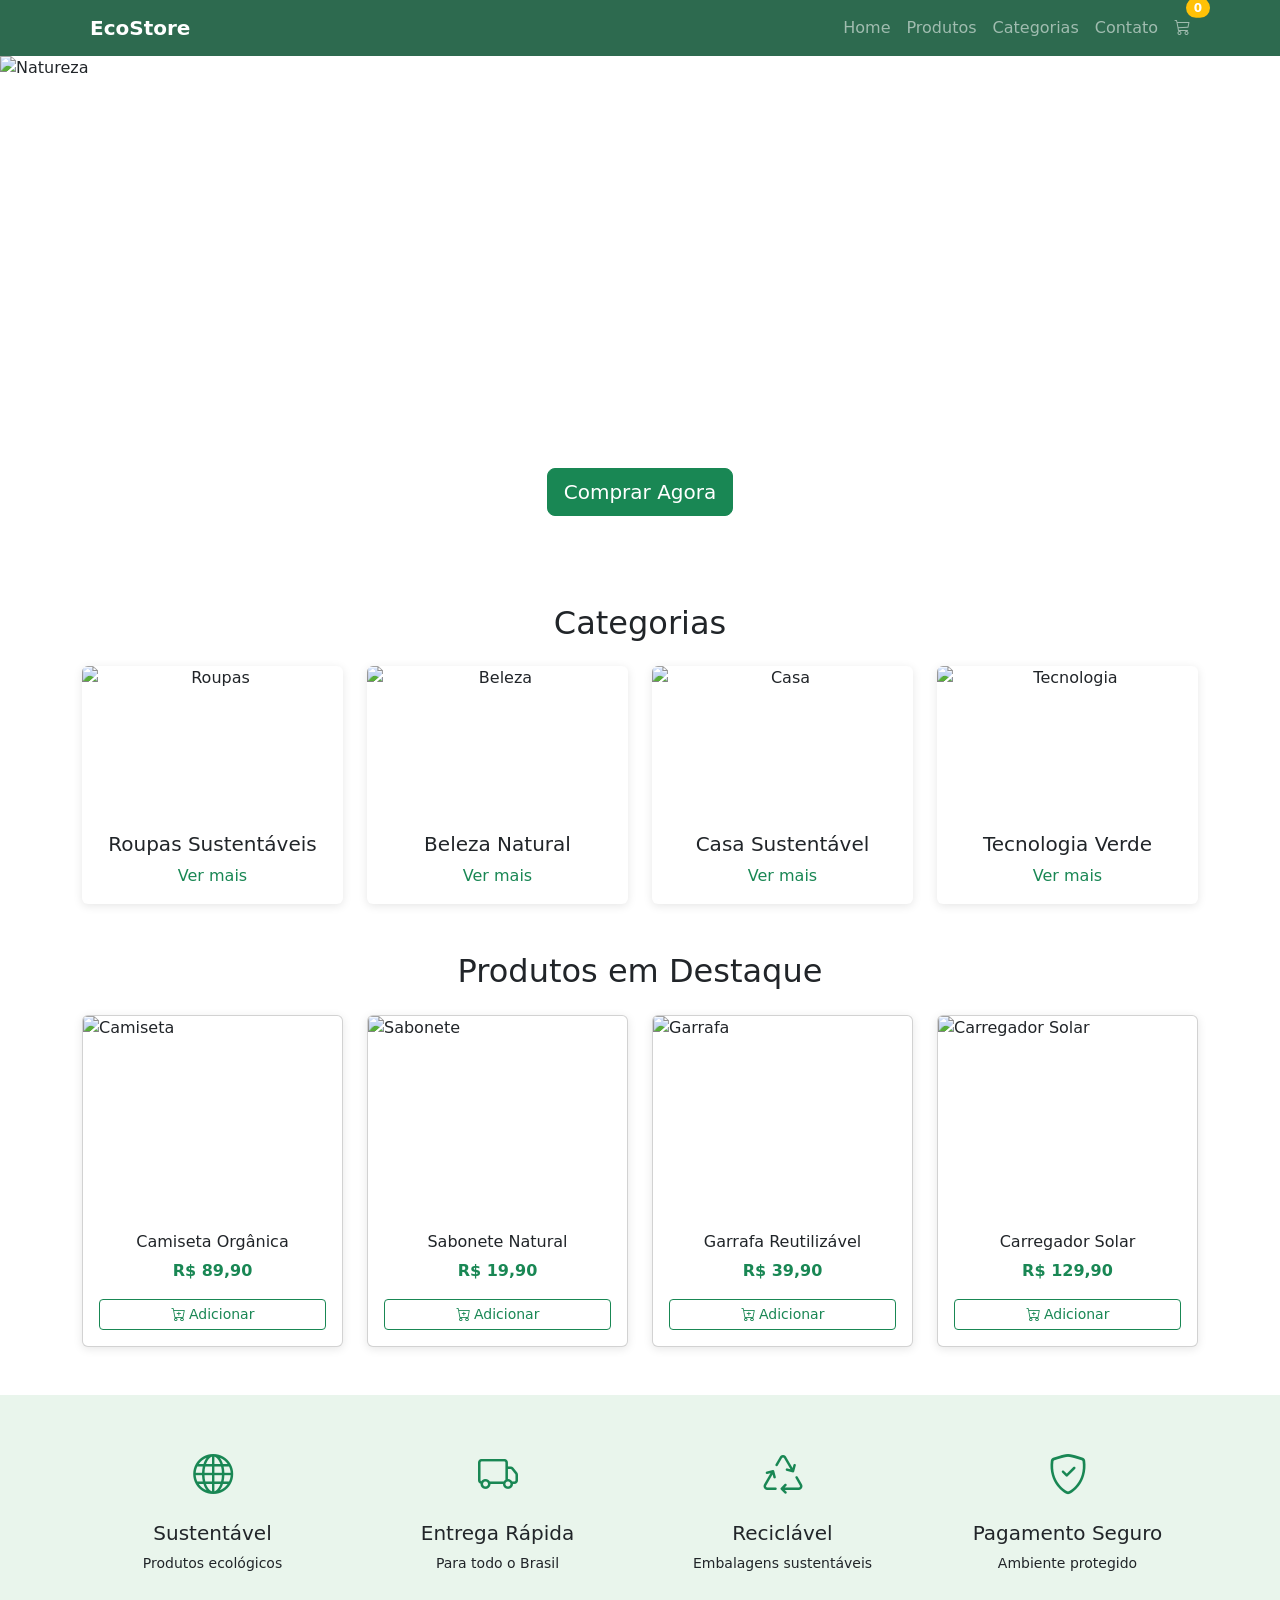
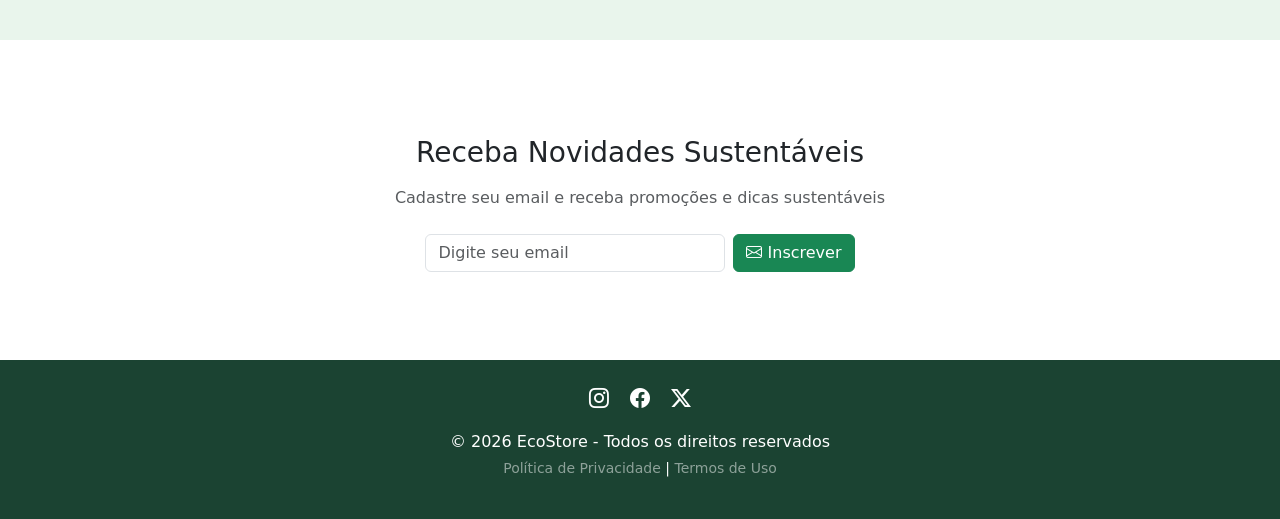
==== commit b6799ecb: "Merge remote-tracking branch 'origin/paginaInicial' into pages" ====
--- a/index.html
+++ b/index.html
@@ -3,294 +3,227 @@
 <head>
     <meta charset="UTF-8">
     <meta name="viewport" content="width=device-width, initial-scale=1.0">
-    <title>ECOMERCE</title>
+    <title>EcoStore - Produtos Sustentáveis</title>
     <link rel="stylesheet" href="boostrap.css">
     <link rel="stylesheet" href="./src/css/style.css">
-    <script src="https://cdn.jsdelivr.net/npm/bootstrap@5.3.8/dist/js/bootstrap.bundle.min.js" integrity="sha384-FKyoEForCGlyvwx9Hj09JcYn3nv7wiPVlz7YYwJrWVcXK/BmnVDxM+D2scQbITxI" crossorigin="anonymous"></script>
-    <link href="https://cdn.jsdelivr.net/npm/bootstrap@5.3.8/dist/css/bootstrap.min.css" rel="stylesheet" integrity="sha384-sRIl4kxILFvY47J16cr9ZwB07vP4J8+LH7qKQnuqkuIAvNWLzeN8tE5YBujZqJLB" crossorigin="anonymous">
+    <link href="https://cdn.jsdelivr.net/npm/bootstrap@5.3.8/dist/css/bootstrap.min.css" rel="stylesheet">
+    <link rel="stylesheet" href="https://cdn.jsdelivr.net/npm/bootstrap-icons@1.11.3/font/bootstrap-icons.min.css">
 </head>
 <body>
 
     <nav class="navbar navbar-expand-lg navbar-dark">
-<div class="container">
-
-<a class="navbar-brand" href="#">EcoStore</a>
-
-<button class="navbar-toggler" data-bs-toggle="collapse" data-bs-target="#menu">
-<span class="navbar-toggler-icon"></span>
-</button>
-
-<div class="collapse navbar-collapse" id="menu">
-
-<ul class="navbar-nav ms-auto">
-
-<li class="nav-item">
-<a class="nav-link" href="index.html">Home</a>
-</li>
-
-<li class="nav-item">
-<a class="nav-link" href="/src/pages/categoria.html">Produtos</a>
-</li>
-
-<li class="nav-item">
-<a class="nav-link" href="/src/pages/contato.html">Contato</a>
-</li>
-
-<li class="nav-item">
-<a class="nav-link" href="#">🛒 Carrinho</a>
-</li>
-
-</ul>
-
-</div>
-</div>
-</nav>
-
-
-<!-- CARROSSEL -->
-
-<div id="banner" class="carrossel slide banner" data-bs-ride="carousel">
-
-<div class="carrossel-inner">
-
-<div class="carrossel-item active">
-<img src="" class="d-block w-100">
-</div>
-
-<div class="carrossel-item">
-<img src="" class="d-block w-100">
-</div>
-
-<div class="carrossel-item">
-<img src="" class="d-block w-100">
-</div>
-
-</div>
-
-<button class="carousel-control-prev" data-bs-target="#banner" data-bs-slide="prev">
-<span class="carousel-control-prev-icon"></span>
-</button>
-
-<button class="carousel-control-next" data-bs-target="#banner" data-bs-slide="next">
-<span class="carousel-control-next-icon"></span>
-</button>
-
-</div>
-
-
-<!-- CATEGORIAS -->
-
-<section class="container mt-5">
-
-<h2 class="text-center mb-4">Categorias</h2>
-
-<div class="row text-center">
-
-<div class="col-md-3 categoria">
-<img src="" class="img-fluid rounded">
-<h5 class="mt-2">Roupas Sustentáveis</h5>
-</div>
-
-<div class="col-md-3 categoria">
-<img src="" class="img-fluid rounded">
-<h5 class="mt-2">Beleza Natural</h5>
-</div>
-
-<div class="col-md-3 categoria">
-<img src="" class="img-fluid rounded">
-<h5 class="mt-2">Casa Sustentável</h5>
-</div>
-
-<div class="col-md-3 categoria">
-<img src="" class="img-fluid rounded">
-<h5 class="mt-2">Tecnologia Verde</h5>
-</div>
-
-</div>
-
-</section>
-
-
-<!-- PRODUTOS -->
-
-<section class="container mt-5">
-
-<h2 class="text-center mb-4">Produtos em Destaque</h2>
-
-<div class="row">
-
-
-<div class="col-md-3">
-
-<div class="card">
-
-<img src="" class="card-img-top">
-
-<div class="card-body text-center">
-
-<h5>Camiseta Orgânica</h5>
-<p class="text-success">R$ 89,90</p>
-
-<button class="btn btn-success">
-Adicionar ao Carrinho
-</button>
-
-</div>
-
-</div>
-
-</div>
-
-
-<div class="col-md-3">
-
-<div class="card">
-
-<img src="" class="card-img-top">
-
-<div class="card-body text-center">
-
-<h5>Sabonete Natural</h5>
-<p class="text-success">R$ 19,90</p>
-
-<button class="btn btn-success">
-Adicionar ao Carrinho
-</button>
-
-</div>
-
-</div>
-
-</div>
-
-
-<div class="col-md-3">
-
-<div class="card">
-
-<img src="" class="card-img-top">
-
-<div class="card-body text-center">
-
-<h5>Garrafa Reutilizável</h5>
-<p class="text-success">R$ 39,90</p>
-
-<button class="btn btn-success">
-Adicionar ao Carrinho
-</button>
-
-</div>
-
-</div>
-
-</div>
-
-
-<div class="col-md-3">
-
-<div class="card">
-
-<img src="" class="card-img-top">
-
-<div class="card-body text-center">
-
-<h5>Carregador Solar</h5>
-<p class="text-success">R$ 129,90</p>
-
-<button class="btn btn-success">
-Adicionar ao Carrinho
-</button>
-
-</div>
-
-</div>
-
-</div>
-
-</div>
-
-</section>
-
-
-<!-- BENEFÍCIOS -->
-
-<section class="beneficios mt-5">
-
-<div class="container">
-
-<div class="row text-center">
-
-<div class="col-md-3">
-<h4>🌎 Sustentável</h4>
-<p>Produtos ecológicos</p>
-</div>
-
-<div class="col-md-3">
-<h4>🚚 Entrega Rápida</h4>
-<p>Para todo o Brasil</p>
-</div>
-
-<div class="col-md-3">
-<h4>🔄 Reciclável</h4>
-<p>Embalagens sustentáveis</p>
-</div>
-
-<div class="col-md-3">
-<h4>💳 Pagamento Seguro</h4>
-<p>Ambiente protegido</p>
-</div>
-
-</div>
-
-</div>
-
-</section>
-
-
-<!-- NEWSLETTER -->
-
-<section class="container mt-5 text-center">
-
-<h3>Receba Novidades Sustentáveis</h3>
-
-<p>Cadastre seu email e receba promoções</p>
-
-<div class="row justify-content-center">
-
-<div class="col-md-6">
-
-<input type="email" class="form-control mb-2" placeholder="Digite seu email">
-
-<button class="btn btn-success w-100">
-Inscrever
-</button>
-
-</div>
-
-</div>
-
-</section>
-
-
-<!-- FOOTER -->
-
-<footer>
-
-<div class="container text-center">
-
-<p>© 2026 EcoStore</p>
-
-<p>
-Instagram | Facebook | Twitter
-</p>
-
-<p>
-Política de Privacidade | Termos
-</p>
-
-</div>
-
-</footer>
-   
+        <div class="container">
+            <a class="navbar-brand d-flex align-items-center" href="#">
+                <i class="bi bi-leaf me-2"></i>EcoStore
+            </a>
+            <button class="navbar-toggler" data-bs-toggle="collapse" data-bs-target="#menu">
+                <span class="navbar-toggler-icon"></span>
+            </button>
+            <div class="collapse navbar-collapse" id="menu">
+                <ul class="navbar-nav ms-auto">
+                    <li class="nav-item"><a class="nav-link" href="#">Home</a></li>
+                    <li class="nav-item"><a class="nav-link" href="#produtos">Produtos</a></li>
+                    <li class="nav-item"><a class="nav-link" href="#categorias">Categorias</a></li>
+                    <li class="nav-item"><a class="nav-link" href="#contato">Contato</a></li>
+                    <li class="nav-item">
+                        <a class="nav-link position-relative" href="#">
+                            <i class="bi bi-cart3"></i>
+                            <span class="position-absolute top-0 start-100 translate-middle badge rounded-pill bg-warning">
+                                0
+                            </span>
+                        </a>
+                    </li>
+                </ul>
+            </div>
+        </div>
+    </nav>
+
+    <div id="banner" class="carousel slide banner" data-bs-ride="carousel">
+        <div class="carousel-inner">
+            <div class="carousel-item active">
+                <img src="https://images.unsplash.com/photo-1542601906990-b4d3fb778b09?w=1200" class="d-block w-100" alt="Natureza" style="height: 500px; object-fit: cover;">
+                <div class="carousel-caption d-none d-md-block">
+                    <h2 class="display-4 fw-bold">Viva de Forma Sustentável</h2>
+                    <p class="lead">Produtos ecológicos para um mundo melhor</p>
+                    <a href="#produtos" class="btn btn-success btn-lg">Comprar Agora</a>
+                </div>
+            </div>
+            <div class="carousel-item">
+                <img src="https://images.unsplash.com/photo-1532996122724-e3c354a0b15b?w=1200" class="d-block w-100" alt="Verde" style="height: 500px; object-fit: cover;">
+                <div class="carousel-caption d-none d-md-block">
+                    <h2 class="display-4 fw-bold">Cuide do Planeta</h2>
+                    <p class="lead">Escolha produtos sustentáveis</p>
+                </div>
+            </div>
+            <div class="carousel-item">
+                <img src="https://images.unsplash.com/photo-1518531933037-91b2f5f229cc?w=1200" class="d-block w-100" alt="Folhas" style="height: 500px; object-fit: cover;">
+                <div class="carousel-caption d-none d-md-block">
+                    <h2 class="display-4 fw-bold">Moda Consciente</h2>
+                    <p class="lead">Estilo que respeita o meio ambiente</p>
+                </div>
+            </div>
+        </div>
+        <button class="carousel-control-prev" data-bs-target="#banner" data-bs-slide="prev">
+            <span class="carousel-control-prev-icon"></span>
+        </button>
+        <button class="carousel-control-next" data-bs-target="#banner" data-bs-slide="next">
+            <span class="carousel-control-next-icon"></span>
+        </button>
+    </div>
+
+    <section id="categorias" class="container mt-5">
+        <h2 class="text-center mb-4">Categorias</h2>
+        <div class="row text-center g-4">
+            <div class="col-6 col-md-3">
+                <div class="card border-0 h-100">
+                    <img src="https://images.unsplash.com/photo-1523381210434-271e8be1f52b?w=400" class="card-img-top rounded" alt="Roupas" style="height: 150px; object-fit: cover;">
+                    <div class="card-body">
+                        <h5 class="card-title">Roupas Sustentáveis</h5>
+                        <a href="#" class="text-success text-decoration-none">Ver mais</a>
+                    </div>
+                </div>
+            </div>
+            <div class="col-6 col-md-3">
+                <div class="card border-0 h-100">
+                    <img src="https://images.unsplash.com/photo-1556228720-195a672e8a03?w=400" class="card-img-top rounded" alt="Beleza" style="height: 150px; object-fit: cover;">
+                    <div class="card-body">
+                        <h5 class="card-title">Beleza Natural</h5>
+                        <a href="#" class="text-success text-decoration-none">Ver mais</a>
+                    </div>
+                </div>
+            </div>
+            <div class="col-6 col-md-3">
+                <div class="card border-0 h-100">
+                    <img src="https://images.unsplash.com/photo-1556909114-f6e7ad7d3136?w=400" class="card-img-top rounded" alt="Casa" style="height: 150px; object-fit: cover;">
+                    <div class="card-body">
+                        <h5 class="card-title">Casa Sustentável</h5>
+                        <a href="#" class="text-success text-decoration-none">Ver mais</a>
+                    </div>
+                </div>
+            </div>
+            <div class="col-6 col-md-3">
+                <div class="card border-0 h-100">
+                    <img src="https://images.unsplash.com/photo-1558618666-fcd25c85cd64?w=400" class="card-img-top rounded" alt="Tecnologia" style="height: 150px; object-fit: cover;">
+                    <div class="card-body">
+                        <h5 class="card-title">Tecnologia Verde</h5>
+                        <a href="#" class="text-success text-decoration-none">Ver mais</a>
+                    </div>
+                </div>
+            </div>
+        </div>
+    </section>
+
+    <section id="produtos" class="container mt-5">
+        <h2 class="text-center mb-4">Produtos em Destaque</h2>
+        <div class="row g-4">
+            <div class="col-6 col-md-3">
+                <div class="card h-100">
+                    <img src="https://images.unsplash.com/photo-1521572163474-6864f9cf17ab?w=400" class="card-img-top" alt="Camiseta" style="height: 200px; object-fit: cover;">
+                    <div class="card-body text-center">
+                        <h6>Camiseta Orgânica</h6>
+                        <p class="text-success fw-bold">R$ 89,90</p>
+                        <button class="btn btn-outline-success btn-sm w-100">
+                            <i class="bi bi-cart-plus"></i> Adicionar
+                        </button>
+                    </div>
+                </div>
+            </div>
+            <div class="col-6 col-md-3">
+                <div class="card h-100">
+                    <img src="https://images.unsplash.com/photo-1600857062241-98e5dba7f214?w=400" class="card-img-top" alt="Sabonete" style="height: 200px; object-fit: cover;">
+                    <div class="card-body text-center">
+                        <h6>Sabonete Natural</h6>
+                        <p class="text-success fw-bold">R$ 19,90</p>
+                        <button class="btn btn-outline-success btn-sm w-100">
+                            <i class="bi bi-cart-plus"></i> Adicionar
+                        </button>
+                    </div>
+                </div>
+            </div>
+            <div class="col-6 col-md-3">
+                <div class="card h-100">
+                    <img src="https://images.unsplash.com/photo-1602143407151-7111542de6e8?w=400" class="card-img-top" alt="Garrafa" style="height: 200px; object-fit: cover;">
+                    <div class="card-body text-center">
+                        <h6>Garrafa Reutilizável</h6>
+                        <p class="text-success fw-bold">R$ 39,90</p>
+                        <button class="btn btn-outline-success btn-sm w-100">
+                            <i class="bi bi-cart-plus"></i> Adicionar
+                        </button>
+                    </div>
+                </div>
+            </div>
+            <div class="col-6 col-md-3">
+                <div class="card h-100">
+                    <img src="https://images.unsplash.com/photo-1548611635-b6e7827d7d4a?w=400" class="card-img-top" alt="Carregador Solar" style="height: 200px; object-fit: cover;">
+                    <div class="card-body text-center">
+                        <h6>Carregador Solar</h6>
+                        <p class="text-success fw-bold">R$ 129,90</p>
+                        <button class="btn btn-outline-success btn-sm w-100">
+                            <i class="bi bi-cart-plus"></i> Adicionar
+                        </button>
+                    </div>
+                </div>
+            </div>
+        </div>
+    </section>
+
+    <section class="beneficios mt-5">
+        <div class="container">
+            <div class="row text-center g-4">
+                <div class="col-6 col-md-3">
+                    <i class="bi bi-globe fs-1 text-success"></i>
+                    <h5 class="mt-3">Sustentável</h5>
+                    <p class="small">Produtos ecológicos</p>
+                </div>
+                <div class="col-6 col-md-3">
+                    <i class="bi bi-truck fs-1 text-success"></i>
+                    <h5 class="mt-3">Entrega Rápida</h5>
+                    <p class="small">Para todo o Brasil</p>
+                </div>
+                <div class="col-6 col-md-3">
+                    <i class="bi bi-recycle fs-1 text-success"></i>
+                    <h5 class="mt-3">Reciclável</h5>
+                    <p class="small">Embalagens sustentáveis</p>
+                </div>
+                <div class="col-6 col-md-3">
+                    <i class="bi bi-shield-check fs-1 text-success"></i>
+                    <h5 class="mt-3">Pagamento Seguro</h5>
+                    <p class="small">Ambiente protegido</p>
+                </div>
+            </div>
+        </div>
+    </section>
+
+    <section id="contato" class="container mt-5 py-5">
+        <div class="row justify-content-center">
+            <div class="col-md-8 text-center">
+                <h3 class="mb-3">Receba Novidades Sustentáveis</h3>
+                <p class="text-muted mb-4">Cadastre seu email e receba promoções e dicas sustentáveis</p>
+                <form class="d-flex gap-2 justify-content-center">
+                    <input type="email" class="form-control" placeholder="Digite seu email" style="max-width: 300px;">
+                    <button type="submit" class="btn btn-success">
+                        <i class="bi bi-envelope"></i> Inscrever
+                    </button>
+                </form>
+            </div>
+        </div>
+    </section>
+
+    <footer class="text-center py-4">
+        <div class="container">
+            <div class="mb-3">
+                <a href="#" class="text-white me-3 text-decoration-none"><i class="bi bi-instagram fs-5"></i></a>
+                <a href="#" class="text-white me-3 text-decoration-none"><i class="bi bi-facebook fs-5"></i></a>
+                <a href="#" class="text-white text-decoration-none"><i class="bi bi-twitter-x fs-5"></i></a>
+            </div>
+            <p class="mb-1">&copy; 2026 EcoStore - Todos os direitos reservados</p>
+            <p class="small">
+                <a href="#" class="text-white-50 text-decoration-none">Política de Privacidade</a> | 
+                <a href="#" class="text-white-50 text-decoration-none">Termos de Uso</a>
+            </p>
+        </div>
+    </footer>
+
+    <script src="https://cdn.jsdelivr.net/npm/bootstrap@5.3.8/dist/js/bootstrap.bundle.min.js"></script>
 </body>
-</html> +</html>
--- a/src/css/style.css
+++ b/src/css/style.css
@@ -1,23 +1,3 @@
-/* RESET BASICO */
-
-*{
-margin:0;
-padding:0;
-box-sizing:border-box;
-}
-
-
-/* BODY */
-
-body{
-font-family:Arial, Helvetica, sans-serif;
-background:#f5f5f5;
-color:#333;
-}
-
-
-/* HEADER / NAVBAR */
-
 .navbar{
 background:#2d6a4f;
 }
@@ -27,274 +7,43 @@
 font-size:22px;
 }
 
-
-/* BANNER */
-
 .banner img{
 height:500px;
 object-fit:cover;
 }
 
-
-/* TITULOS */
-
 h2{
-text-align:center;
 margin-bottom:30px;
 color:#2d6a4f;
 }
 
-
-/* CATEGORIAS */
-
-.categorias{
-padding:50px;
+.card{
+border-radius:10px;
+box-shadow:0 2px 10px rgba(0,0,0,0.1);
+transition:0.3s;
 }
 
-.grid-categorias{
-
-display:grid;
-
-grid-template-columns:repeat(4,1fr);
-
-gap:20px;
-
-text-align:center;
-
-}
-
-.categoria{
-
-background:white;
-
-padding:15px;
-
-border-radius:10px;
-
-transition:0.3s;
-
-box-shadow:0 2px 10px rgba(0,0,0,0.1);
-
-}
-
-.categoria:hover{
-transform:scale(1.05);
-}
-
-.categoria img{
-
-width:100%;
-
-height:200px;
-
-object-fit:cover;
-
-border-radius:10px;
-
-margin-bottom:10px;
-
-}
-
-
-/* PRODUTOS */
-
-.produtos{
-padding:50px;
-}
-
-.grid-produtos{
-
-display:grid;
-
-grid-template-columns:repeat(4,1fr);
-
-gap:25px;
-
-}
-
-.produto{
-
-background:white;
-
-padding:15px;
-
-border-radius:10px;
-
-text-align:center;
-
-box-shadow:0 2px 10px rgba(0,0,0,0.1);
-
-transition:0.3s;
-
-}
-
-.produto:hover{
+.card:hover{
 transform:scale(1.05);
 }
 
 .produto img{
-
-width:100%;
-
 height:200px;
-
 object-fit:cover;
-
-border-radius:10px;
-
-margin-bottom:10px;
-
 }
 
-.produto h4{
-margin:10px 0;
-}
-
-.produto p{
-color:#2d6a4f;
-font-weight:bold;
-}
-
-
-/* BOTÕES */
-
-button{
-
-background:#2d6a4f;
-
-color:white;
-
-border:none;
-
-padding:10px 15px;
-
-border-radius:5px;
-
-cursor:pointer;
-
-transition:0.3s;
-
-}
-
-button:hover{
-
-background:#1b4332;
-
-}
-
-
-/* BENEFICIOS */
-
 .beneficios{
-
 background:#e9f5ec;
-
-padding:50px;
-
-}
-
-.grid-beneficios{
-
-display:grid;
-
-grid-template-columns:repeat(4,1fr);
-
-gap:20px;
-
-text-align:center;
-
-}
-
-.beneficio{
-
-background:white;
-
-padding:20px;
-
-border-radius:10px;
-
-box-shadow:0 2px 10px rgba(0,0,0,0.1);
-
-}
-
-
-/* NEWSLETTER */
-
-.newsletter{
-
-padding:50px;
-
-text-align:center;
-
+padding:50px 0;
 }
 
 .newsletter input{
-
-width:300px;
-
-padding:10px;
-
-margin-bottom:10px;
-
-border:1px solid #ccc;
-
-border-radius:5px;
-
+max-width:300px;
 }
 
-
-/* FOOTER */
-
 footer{
-
 background:#1b4332;
-
 color:white;
-
-text-align:center;
-
 padding:30px;
-
 margin-top:40px;
-
 }
-
-
-/* RESPONSIVIDADE */
-
-@media (max-width:1000px){
-
-.grid-categorias{
-grid-template-columns:repeat(2,1fr);
-}
-
-.grid-produtos{
-grid-template-columns:repeat(2,1fr);
-}
-
-.grid-beneficios{
-grid-template-columns:repeat(2,1fr);
-}
-
-}
-
-
-@media (max-width:600px){
-
-.grid-categorias{
-grid-template-columns:1fr;
-}
-
-.grid-produtos{
-grid-template-columns:1fr;
-}
-
-.grid-beneficios{
-grid-template-columns:1fr;
-}
-
-.banner img{
-height:300px;
-}
-
-}
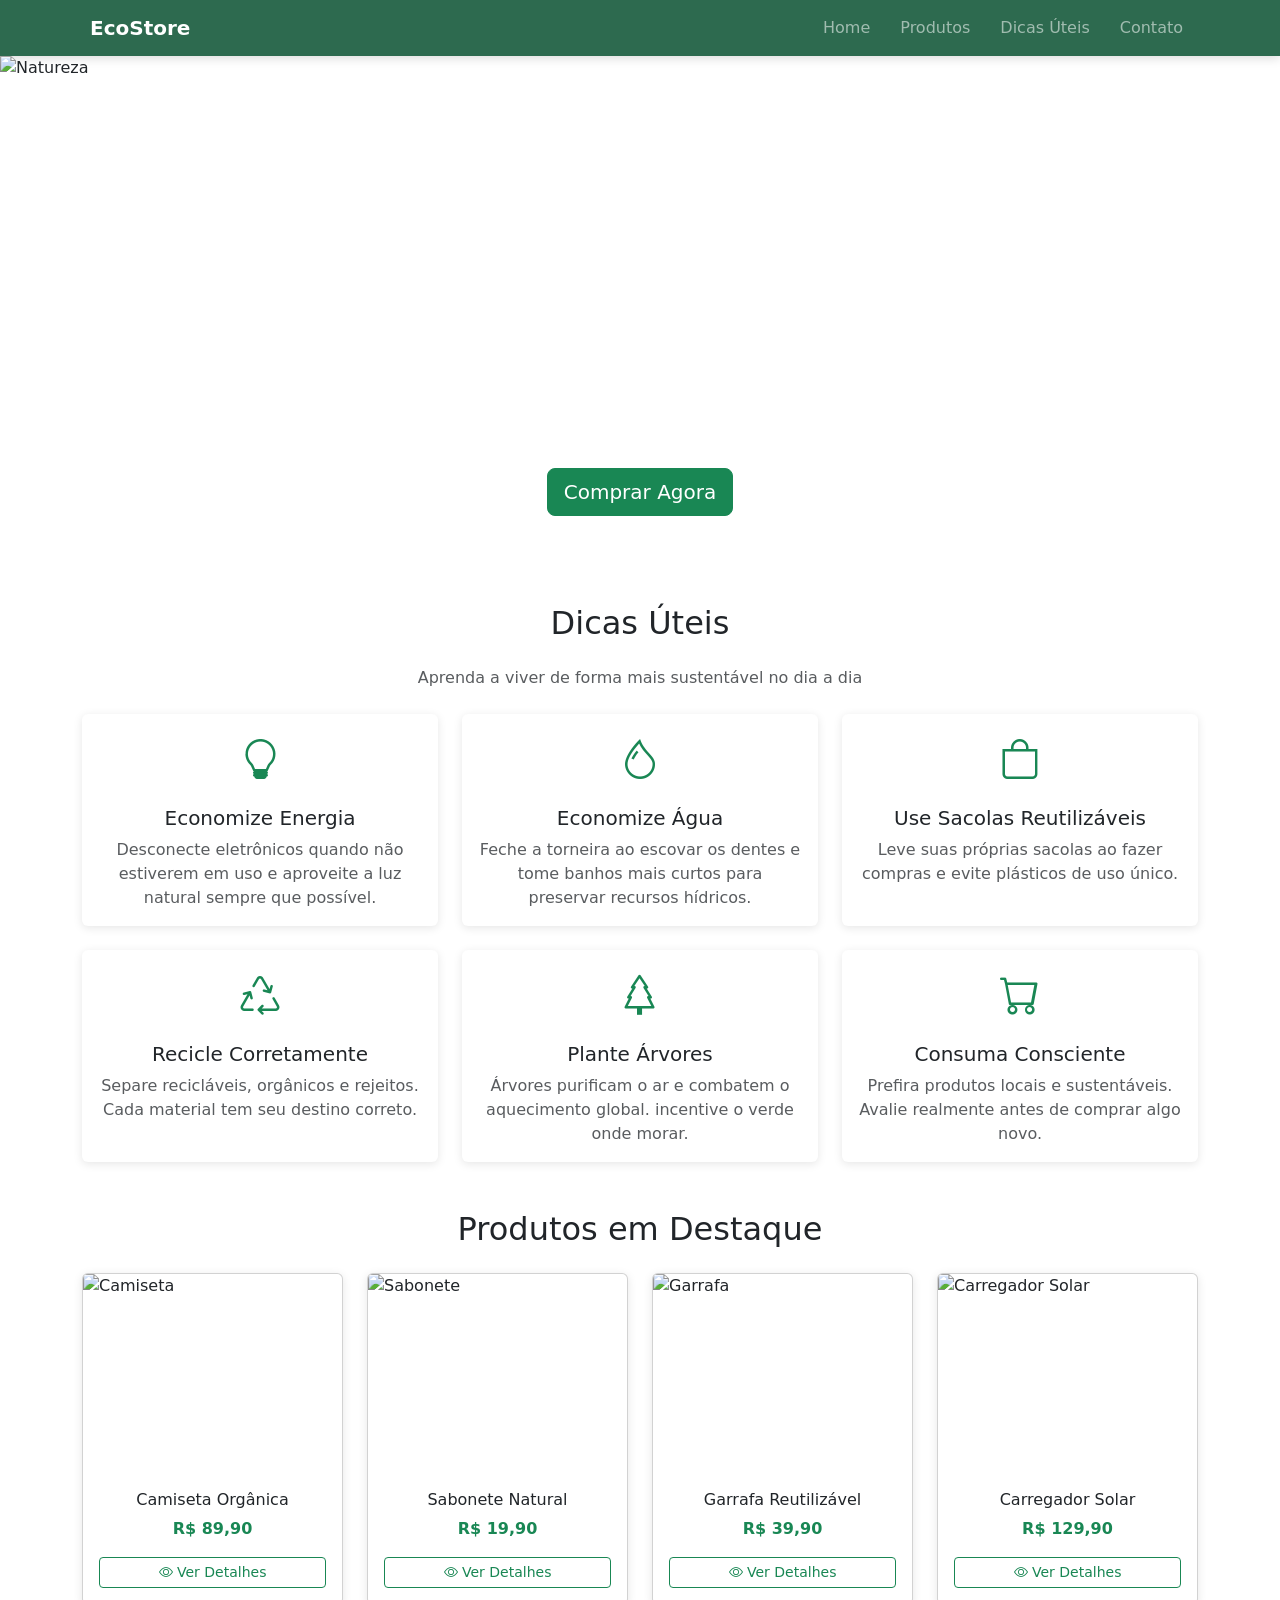
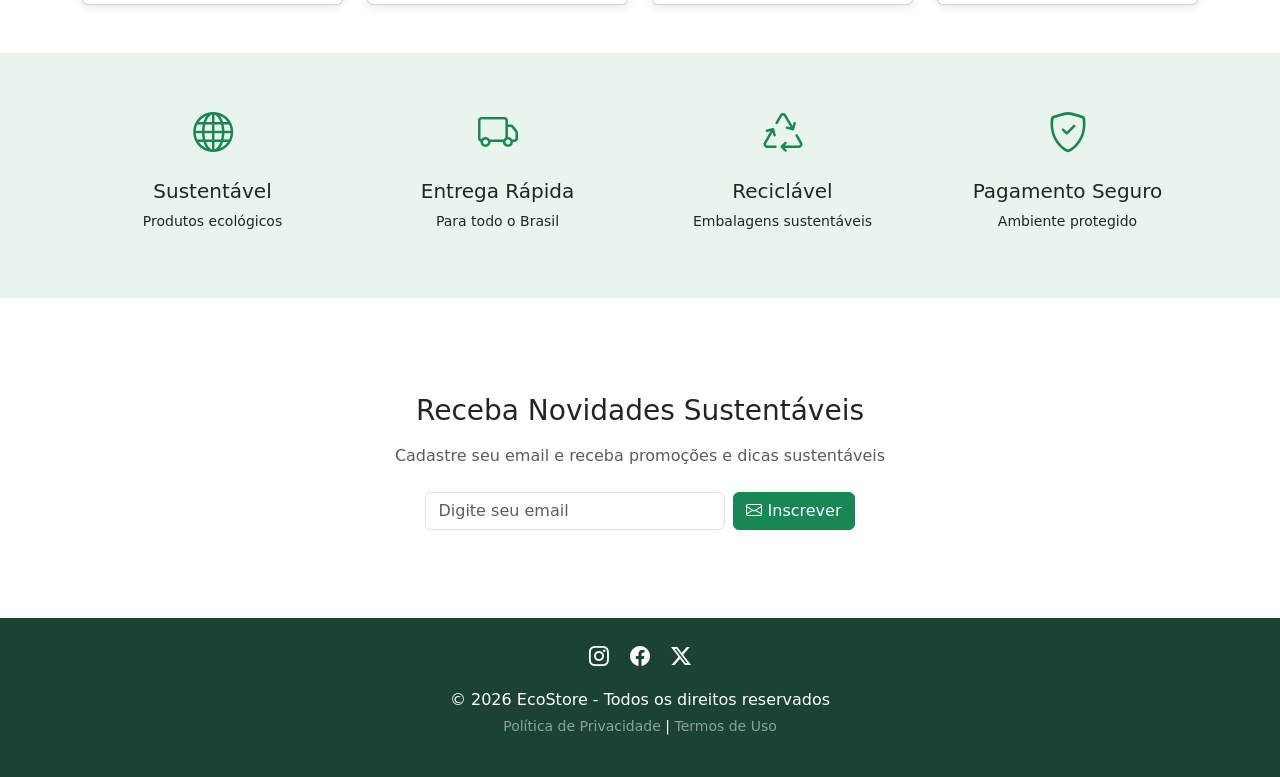
==== commit c8c42397: "feat: reestruturando páginas" ====
--- a/index.html
+++ b/index.html
@@ -22,17 +22,9 @@
             <div class="collapse navbar-collapse" id="menu">
                 <ul class="navbar-nav ms-auto">
                     <li class="nav-item"><a class="nav-link" href="#">Home</a></li>
-                    <li class="nav-item"><a class="nav-link" href="#produtos">Produtos</a></li>
-                    <li class="nav-item"><a class="nav-link" href="#categorias">Categorias</a></li>
-                    <li class="nav-item"><a class="nav-link" href="#contato">Contato</a></li>
-                    <li class="nav-item">
-                        <a class="nav-link position-relative" href="#">
-                            <i class="bi bi-cart3"></i>
-                            <span class="position-absolute top-0 start-100 translate-middle badge rounded-pill bg-warning">
-                                0
-                            </span>
-                        </a>
-                    </li>
+                    <li class="nav-item"><a class="nav-link" href="src/pages/produtos.html">Produtos</a></li>
+                    <li class="nav-item"><a class="nav-link" href="src/pages/dicas.html">Dicas Úteis</a></li>
+                    <li class="nav-item"><a class="nav-link" href="src/pages/contato.html">Contato</a></li>
                 </ul>
             </div>
         </div>
@@ -71,42 +63,61 @@
         </button>
     </div>
 
-    <section id="categorias" class="container mt-5">
-        <h2 class="text-center mb-4">Categorias</h2>
+    <section id="dicas" class="container mt-5">
+        <h2 class="text-center mb-4">Dicas Úteis</h2>
+        <p class="text-center text-muted mb-4">Aprenda a viver de forma mais sustentável no dia a dia</p>
         <div class="row text-center g-4">
-            <div class="col-6 col-md-3">
-                <div class="card border-0 h-100">
-                    <img src="https://images.unsplash.com/photo-1523381210434-271e8be1f52b?w=400" class="card-img-top rounded" alt="Roupas" style="height: 150px; object-fit: cover;">
-                    <div class="card-body">
-                        <h5 class="card-title">Roupas Sustentáveis</h5>
-                        <a href="#" class="text-success text-decoration-none">Ver mais</a>
-                    </div>
-                </div>
-            </div>
-            <div class="col-6 col-md-3">
-                <div class="card border-0 h-100">
-                    <img src="https://images.unsplash.com/photo-1556228720-195a672e8a03?w=400" class="card-img-top rounded" alt="Beleza" style="height: 150px; object-fit: cover;">
-                    <div class="card-body">
-                        <h5 class="card-title">Beleza Natural</h5>
-                        <a href="#" class="text-success text-decoration-none">Ver mais</a>
-                    </div>
-                </div>
-            </div>
-            <div class="col-6 col-md-3">
-                <div class="card border-0 h-100">
-                    <img src="https://images.unsplash.com/photo-1556909114-f6e7ad7d3136?w=400" class="card-img-top rounded" alt="Casa" style="height: 150px; object-fit: cover;">
-                    <div class="card-body">
-                        <h5 class="card-title">Casa Sustentável</h5>
-                        <a href="#" class="text-success text-decoration-none">Ver mais</a>
-                    </div>
-                </div>
-            </div>
-            <div class="col-6 col-md-3">
-                <div class="card border-0 h-100">
-                    <img src="https://images.unsplash.com/photo-1558618666-fcd25c85cd64?w=400" class="card-img-top rounded" alt="Tecnologia" style="height: 150px; object-fit: cover;">
-                    <div class="card-body">
-                        <h5 class="card-title">Tecnologia Verde</h5>
-                        <a href="#" class="text-success text-decoration-none">Ver mais</a>
+            <div class="col-6 col-md-4">
+                <div class="card border-0 h-100">
+                    <div class="card-body">
+                        <i class="bi bi-lightbulb fs-1 text-success"></i>
+                        <h5 class="card-title mt-3">Economize Energia</h5>
+                        <p class="card-text text-muted">Desconecte eletrônicos quando não estiverem em uso e aproveite a luz natural sempre que possível.</p>
+                    </div>
+                </div>
+            </div>
+            <div class="col-6 col-md-4">
+                <div class="card border-0 h-100">
+                    <div class="card-body">
+                        <i class="bi bi-droplet fs-1 text-success"></i>
+                        <h5 class="card-title mt-3">Economize Água</h5>
+                        <p class="card-text text-muted">Feche a torneira ao escovar os dentes e tome banhos mais curtos para preservar recursos hídricos.</p>
+                    </div>
+                </div>
+            </div>
+            <div class="col-6 col-md-4">
+                <div class="card border-0 h-100">
+                    <div class="card-body">
+                        <i class="bi bi-bag fs-1 text-success"></i>
+                        <h5 class="card-title mt-3">Use Sacolas Reutilizáveis</h5>
+                        <p class="card-text text-muted">Leve suas próprias sacolas ao fazer compras e evite plásticos de uso único.</p>
+                    </div>
+                </div>
+            </div>
+            <div class="col-6 col-md-4">
+                <div class="card border-0 h-100">
+                    <div class="card-body">
+                        <i class="bi bi-recycle fs-1 text-success"></i>
+                        <h5 class="card-title mt-3">Recicle Corretamente</h5>
+                        <p class="card-text text-muted">Separe recicláveis, orgânicos e rejeitos. Cada material tem seu destino correto.</p>
+                    </div>
+                </div>
+            </div>
+            <div class="col-6 col-md-4">
+                <div class="card border-0 h-100">
+                    <div class="card-body">
+                        <i class="bi bi-tree fs-1 text-success"></i>
+                        <h5 class="card-title mt-3">Plante Árvores</h5>
+                        <p class="card-text text-muted">Árvores purificam o ar e combatem o aquecimento global. incentive o verde onde morar.</p>
+                    </div>
+                </div>
+            </div>
+            <div class="col-6 col-md-4">
+                <div class="card border-0 h-100">
+                    <div class="card-body">
+                        <i class="bi bi-cart fs-1 text-success"></i>
+                        <h5 class="card-title mt-3">Consuma Consciente</h5>
+                        <p class="card-text text-muted">Prefira produtos locais e sustentáveis. Avalie realmente antes de comprar algo novo.</p>
                     </div>
                 </div>
             </div>
@@ -118,49 +129,49 @@
         <div class="row g-4">
             <div class="col-6 col-md-3">
                 <div class="card h-100">
-                    <img src="https://images.unsplash.com/photo-1521572163474-6864f9cf17ab?w=400" class="card-img-top" alt="Camiseta" style="height: 200px; object-fit: cover;">
+                    <img src="src/imgs/camisetaOrganica.png" class="card-img-top" alt="Camiseta" style="height: 200px; object-fit: cover;">
                     <div class="card-body text-center">
                         <h6>Camiseta Orgânica</h6>
                         <p class="text-success fw-bold">R$ 89,90</p>
-                        <button class="btn btn-outline-success btn-sm w-100">
-                            <i class="bi bi-cart-plus"></i> Adicionar
-                        </button>
-                    </div>
-                </div>
-            </div>
-            <div class="col-6 col-md-3">
-                <div class="card h-100">
-                    <img src="https://images.unsplash.com/photo-1600857062241-98e5dba7f214?w=400" class="card-img-top" alt="Sabonete" style="height: 200px; object-fit: cover;">
+                        <a href="src/pages/produto-camiseta.html" class="btn btn-outline-success btn-sm w-100">
+                            <i class="bi bi-eye"></i> Ver Detalhes
+                        </a>
+                    </div>
+                </div>
+            </div>
+            <div class="col-6 col-md-3">
+                <div class="card h-100">
+                    <img src="src/imgs/saboneteNatural.png" class="card-img-top" alt="Sabonete" style="height: 200px; object-fit: cover;">
                     <div class="card-body text-center">
                         <h6>Sabonete Natural</h6>
                         <p class="text-success fw-bold">R$ 19,90</p>
-                        <button class="btn btn-outline-success btn-sm w-100">
-                            <i class="bi bi-cart-plus"></i> Adicionar
-                        </button>
-                    </div>
-                </div>
-            </div>
-            <div class="col-6 col-md-3">
-                <div class="card h-100">
-                    <img src="https://images.unsplash.com/photo-1602143407151-7111542de6e8?w=400" class="card-img-top" alt="Garrafa" style="height: 200px; object-fit: cover;">
+                        <a href="src/pages/produto-sabonete.html" class="btn btn-outline-success btn-sm w-100">
+                            <i class="bi bi-eye"></i> Ver Detalhes
+                        </a>
+                    </div>
+                </div>
+            </div>
+            <div class="col-6 col-md-3">
+                <div class="card h-100">
+                    <img src="src/imgs/garrafaReutilizavel.png" class="card-img-top" alt="Garrafa" style="height: 200px; object-fit: cover;">
                     <div class="card-body text-center">
                         <h6>Garrafa Reutilizável</h6>
                         <p class="text-success fw-bold">R$ 39,90</p>
-                        <button class="btn btn-outline-success btn-sm w-100">
-                            <i class="bi bi-cart-plus"></i> Adicionar
-                        </button>
-                    </div>
-                </div>
-            </div>
-            <div class="col-6 col-md-3">
-                <div class="card h-100">
-                    <img src="https://images.unsplash.com/photo-1548611635-b6e7827d7d4a?w=400" class="card-img-top" alt="Carregador Solar" style="height: 200px; object-fit: cover;">
+                        <a href="src/pages/produto-garrafa.html" class="btn btn-outline-success btn-sm w-100">
+                            <i class="bi bi-eye"></i> Ver Detalhes
+                        </a>
+                    </div>
+                </div>
+            </div>
+            <div class="col-6 col-md-3">
+                <div class="card h-100">
+                    <img src="src/imgs/carregadorSolar.png" class="card-img-top" alt="Carregador Solar" style="height: 200px; object-fit: cover;">
                     <div class="card-body text-center">
                         <h6>Carregador Solar</h6>
                         <p class="text-success fw-bold">R$ 129,90</p>
-                        <button class="btn btn-outline-success btn-sm w-100">
-                            <i class="bi bi-cart-plus"></i> Adicionar
-                        </button>
+                        <a href="src/pages/produto-carregador.html" class="btn btn-outline-success btn-sm w-100">
+                            <i class="bi bi-eye"></i> Ver Detalhes
+                        </a>
                     </div>
                 </div>
             </div>
--- a/src/css/style.css
+++ b/src/css/style.css
@@ -1,10 +1,28 @@
 .navbar{
 background:#2d6a4f;
+padding:15px 0;
+box-shadow: 0 2px 10px rgba(0,0,0,0.15);
 }
 
 .navbar-brand{
 font-weight:bold;
-font-size:22px;
+font-size:24px;
+transition: 0.3s;
+}
+
+.navbar-brand:hover{
+transform: scale(1.05);
+}
+
+.nav-link{
+font-weight: 500;
+padding: 8px 15px !important;
+border-radius: 5px;
+transition: 0.3s;
+}
+
+.nav-link:hover{
+background: rgba(255,255,255,0.15);
 }
 
 .banner img{
@@ -47,3 +65,13 @@
 padding:30px;
 margin-top:40px;
 }
+
+body{
+min-height:100vh;
+display:flex;
+flex-direction:column;
+}
+
+main, section{
+flex:1;
+}
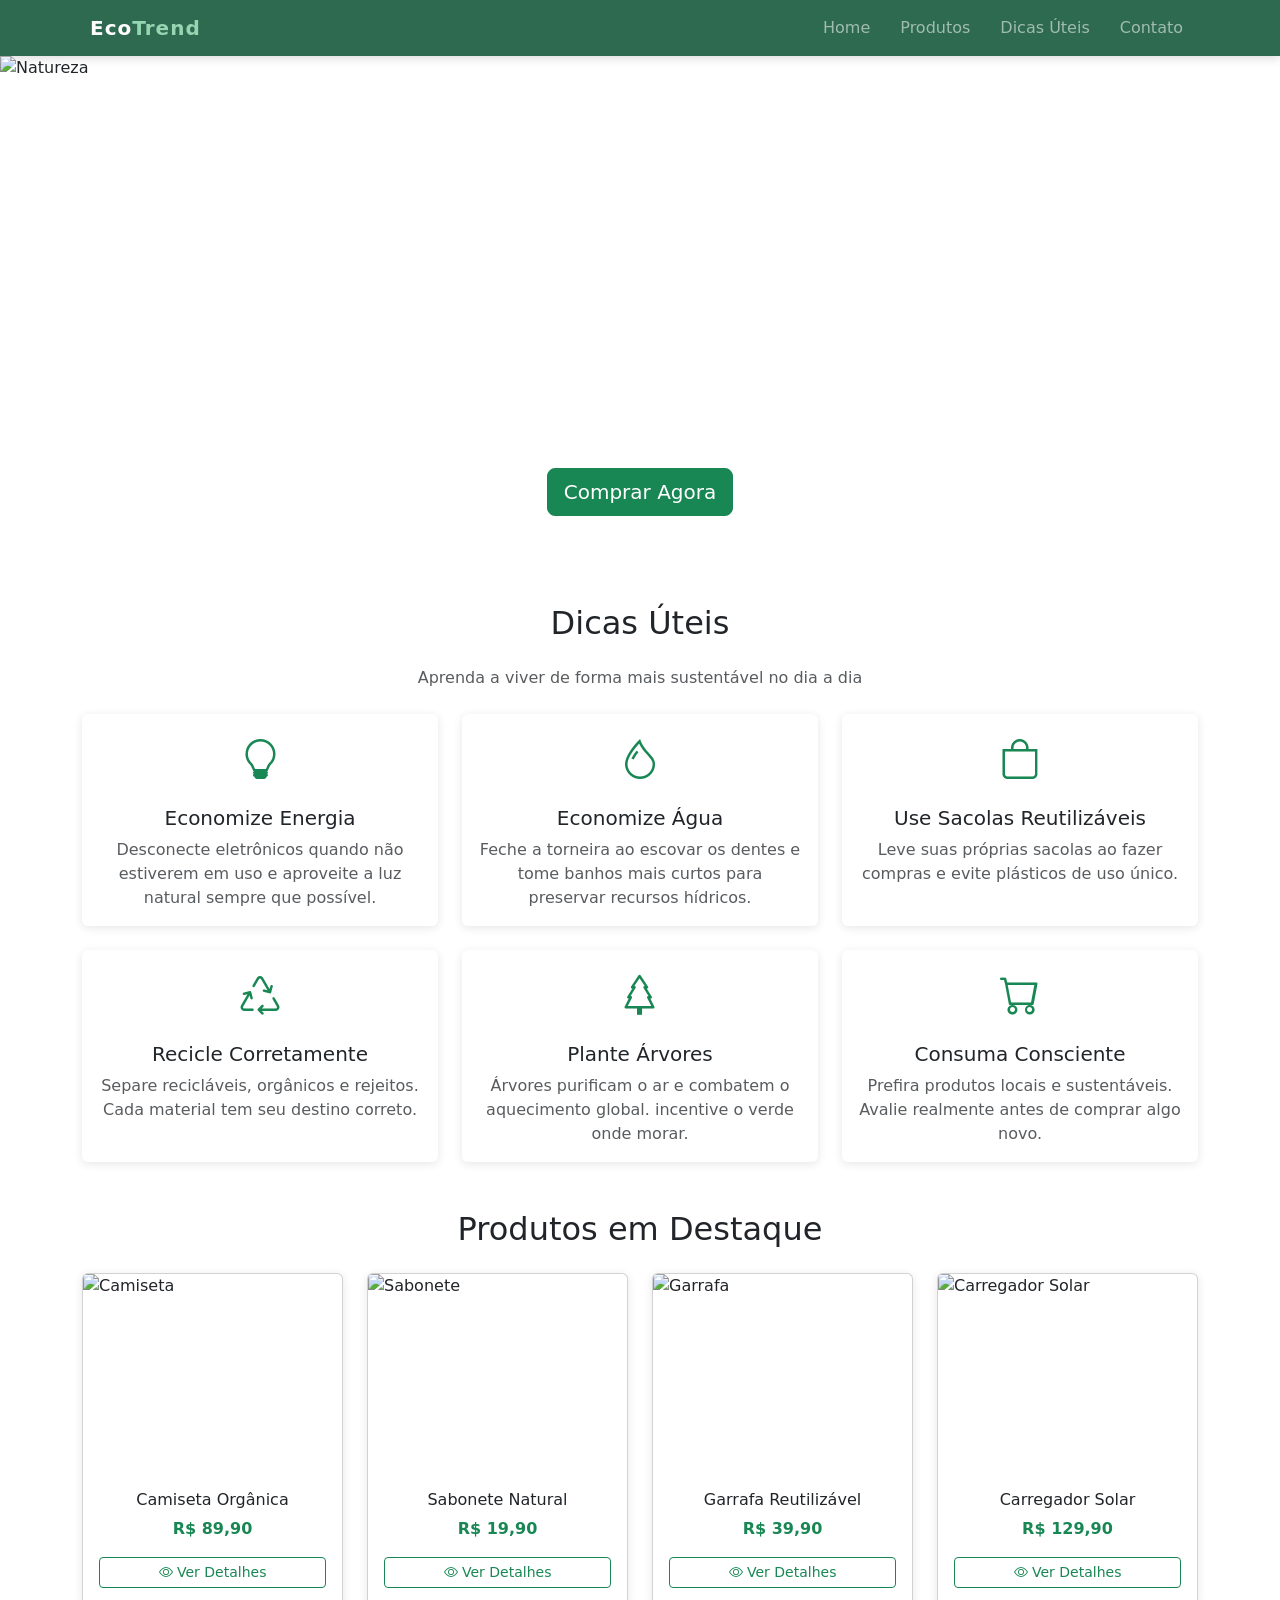
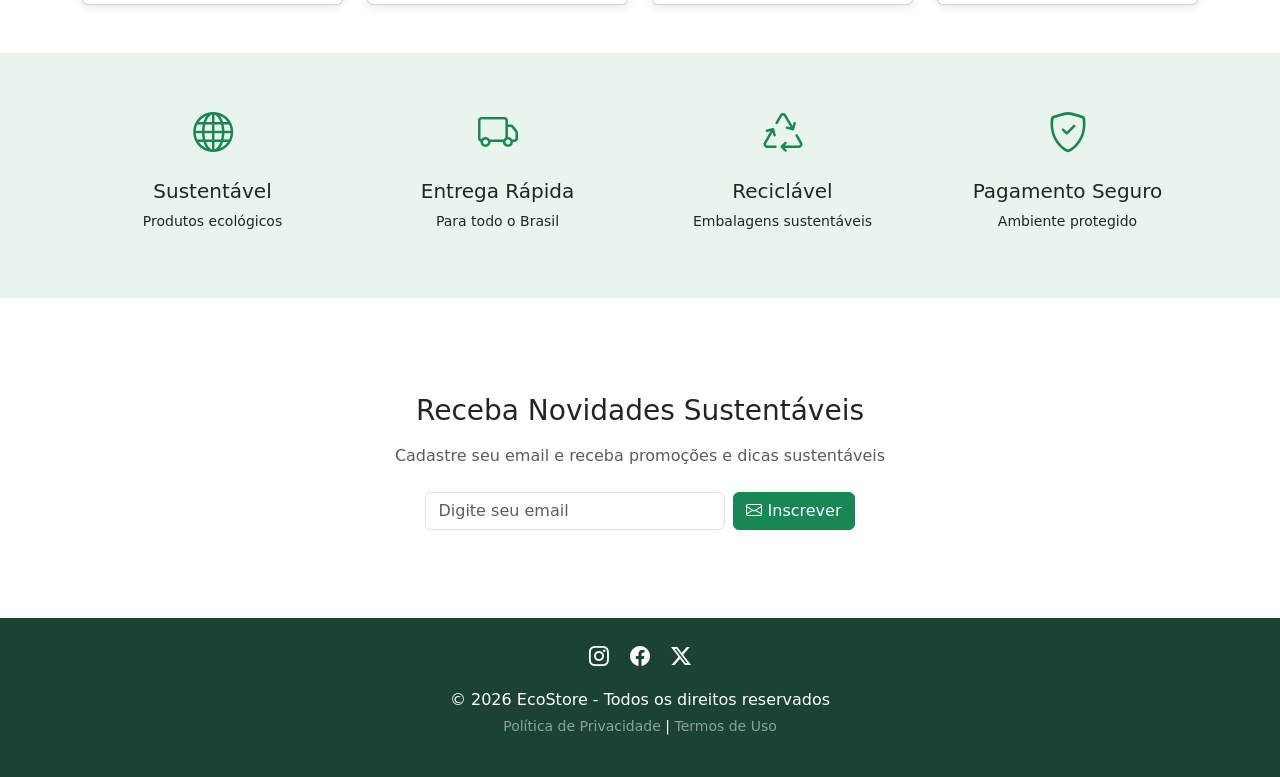
==== commit ac8dee9a: "Ecotrend no titulo" ====
--- a/index.html
+++ b/index.html
@@ -14,7 +14,8 @@
     <nav class="navbar navbar-expand-lg navbar-dark">
         <div class="container">
             <a class="navbar-brand d-flex align-items-center" href="#">
-                <i class="bi bi-leaf me-2"></i>EcoStore
+                <i class="bi bi-leaf me-2"></i>
+                <span class="eco">Eco</span><span class="store">Trend</span>
             </a>
             <button class="navbar-toggler" data-bs-toggle="collapse" data-bs-target="#menu">
                 <span class="navbar-toggler-icon"></span>
--- a/src/css/style.css
+++ b/src/css/style.css
@@ -75,3 +75,57 @@
 main, section{
 flex:1;
 }
+.animacao-compra{
+    position: fixed;
+    top: 0;
+    left: 0;
+    width: 100%;
+    height: 100%;
+    background: rgba(0,0,0,0.5);
+    display: flex;
+    align-items: center;
+    justify-content: center;
+    opacity: 0;
+    pointer-events: none;
+    transition: 0.4s;
+}
+
+.animacao-compra.ativo{
+    opacity: 1;
+    pointer-events: auto;
+}
+
+.check{
+    background: white;
+    padding: 30px;
+    border-radius: 15px;
+    text-align: center;
+    animation: subir 0.4s ease;
+}
+
+.check i{
+    font-size: 60px;
+    color: green;
+}
+
+@keyframes subir{
+    from{
+        transform: scale(0.5);
+        opacity:0;
+    }
+    to{
+        transform: scale(1);
+        opacity:1;
+    }
+}
+
+.eco {
+    color: #ffff;
+}
+.store {
+    color: #95d5b2
+}
+.navbar-brand {
+  font-size: 22px;
+  letter-spacing: 1px;
+}
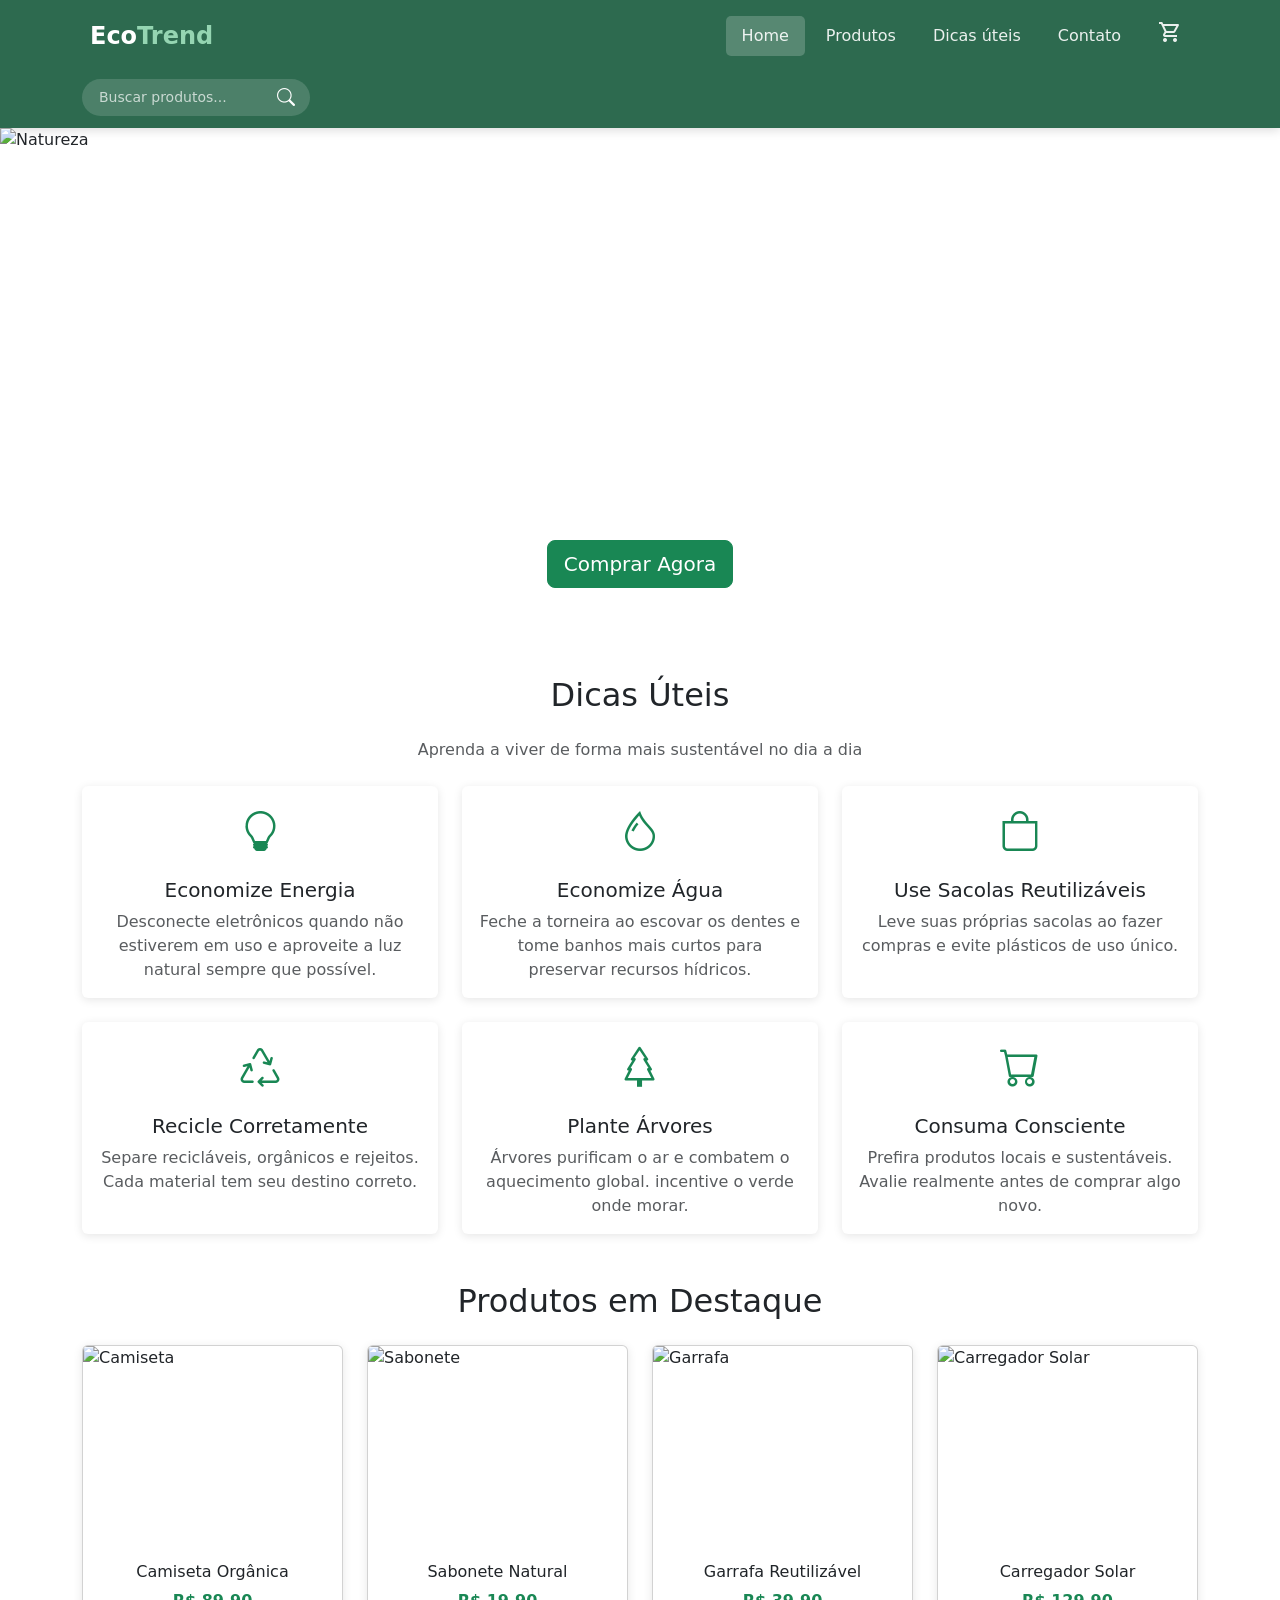
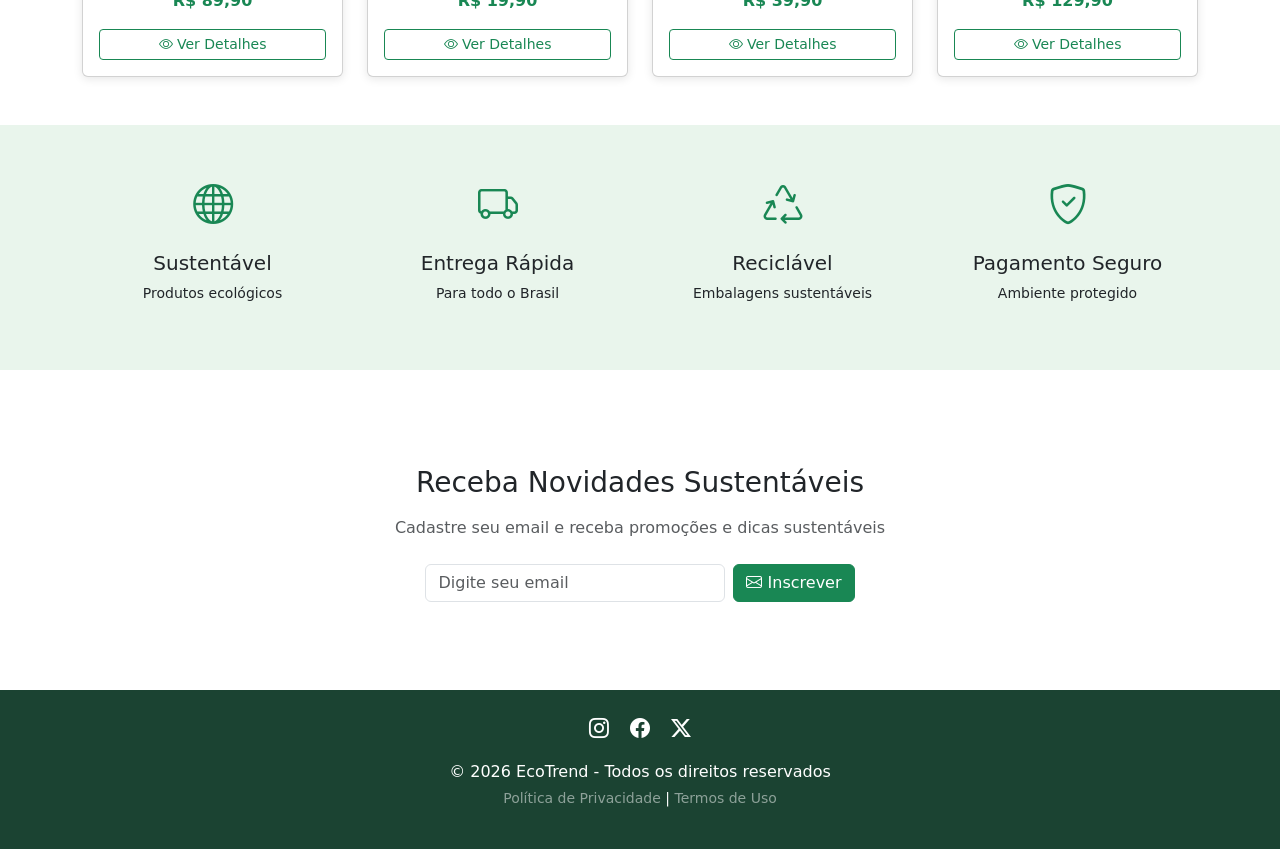
==== commit b2141463: "fix: carrinho visivel no header mobile" ====
--- a/index.html
+++ b/index.html
@@ -3,54 +3,71 @@
 <head>
     <meta charset="UTF-8">
     <meta name="viewport" content="width=device-width, initial-scale=1.0">
-    <title>EcoStore - Produtos Sustentáveis</title>
+    <title>EcoTrend - Produtos Sustentáveis</title>
     <link rel="stylesheet" href="boostrap.css">
     <link rel="stylesheet" href="./src/css/style.css">
     <link href="https://cdn.jsdelivr.net/npm/bootstrap@5.3.8/dist/css/bootstrap.min.css" rel="stylesheet">
     <link rel="stylesheet" href="https://cdn.jsdelivr.net/npm/bootstrap-icons@1.11.3/font/bootstrap-icons.min.css">
+    <link rel="stylesheet" href="https://fonts.googleapis.com/css2?family=Material+Symbols+Outlined:opsz,wght,FILL,GRAD@20..48,100..700,0..1,-50..200&icon_names=shopping_cart" />
 </head>
 <body>
 
-    <nav class="navbar navbar-expand-lg navbar-dark">
+    <header class="header-container">
         <div class="container">
-            <a class="navbar-brand d-flex align-items-center" href="#">
-                <i class="bi bi-leaf me-2"></i>
-                <span class="eco">Eco</span><span class="store">Trend</span>
-            </a>
-            <button class="navbar-toggler" data-bs-toggle="collapse" data-bs-target="#menu">
-                <span class="navbar-toggler-icon"></span>
-            </button>
-            <div class="collapse navbar-collapse" id="menu">
-                <ul class="navbar-nav ms-auto">
-                    <li class="nav-item"><a class="nav-link" href="#">Home</a></li>
-                    <li class="nav-item"><a class="nav-link" href="src/pages/produtos.html">Produtos</a></li>
-                    <li class="nav-item"><a class="nav-link" href="src/pages/dicas.html">Dicas Úteis</a></li>
-                    <li class="nav-item"><a class="nav-link" href="src/pages/contato.html">Contato</a></li>
-                </ul>
-            </div>
-        </div>
-    </nav>
+            <div class="header-content">
+                <a class="header-brand" href="index.html">
+                    <i class="bi bi-leaf"></i>
+                    <span class="eco">Eco</span><span class="store">Trend</span>
+                </a>
+                <div class="header-actions">
+                    <button class="mobile-menu-btn d-lg-none" onclick="toggleMenu()">
+                        <i class="bi bi-list"></i>
+                    </button>
+                    <a href="#" class="cart-icon-mobile d-lg-none">
+                        <span class="material-symbols-outlined">shopping_cart</span>
+                    </a>
+                </div>
+                <nav class="header-nav" id="mainNav">
+                    <a href="index.html" class="active">Home</a>
+                    <a href="src/pages/produtos.html">Produtos</a>
+                    <a href="src/pages/dicas.html">Dicas úteis</a>
+                    <a href="src/pages/contato.html">Contato</a>
+                    <a href="#" class="cart-icon d-none d-lg-block">
+                        <span class="material-symbols-outlined">
+                            shopping_cart
+                        </span>
+                    </a>
+                </nav>
+                
+                <div class="header-search">
+                    <input type="text" placeholder="Buscar produtos...">
+                    <button type="submit"><i class="bi bi-search"></i></button>
+                </div>
+                
+            </div>
+        </div>
+    </header>
 
     <div id="banner" class="carousel slide banner" data-bs-ride="carousel">
         <div class="carousel-inner">
             <div class="carousel-item active">
-                <img src="https://images.unsplash.com/photo-1542601906990-b4d3fb778b09?w=1200" class="d-block w-100" alt="Natureza" style="height: 500px; object-fit: cover;">
-                <div class="carousel-caption d-none d-md-block">
+                <img src="./src/imgs/folha.png" class="d-block w-100" alt="Natureza" style="height: 500px; object-fit: cover;">
+                <div class="carousel-caption">
                     <h2 class="display-4 fw-bold">Viva de Forma Sustentável</h2>
                     <p class="lead">Produtos ecológicos para um mundo melhor</p>
                     <a href="#produtos" class="btn btn-success btn-lg">Comprar Agora</a>
                 </div>
             </div>
             <div class="carousel-item">
-                <img src="https://images.unsplash.com/photo-1532996122724-e3c354a0b15b?w=1200" class="d-block w-100" alt="Verde" style="height: 500px; object-fit: cover;">
-                <div class="carousel-caption d-none d-md-block">
+                <img src="./src/imgs/lixo.png" class="d-block w-100" alt="Verde" style="height: 500px; object-fit: cover;">
+                <div class="carousel-caption">
                     <h2 class="display-4 fw-bold">Cuide do Planeta</h2>
                     <p class="lead">Escolha produtos sustentáveis</p>
                 </div>
             </div>
             <div class="carousel-item">
-                <img src="https://images.unsplash.com/photo-1518531933037-91b2f5f229cc?w=1200" class="d-block w-100" alt="Folhas" style="height: 500px; object-fit: cover;">
-                <div class="carousel-caption d-none d-md-block">
+                <img src="./src/imgs/mato.png" class="d-block w-100" alt="Folhas" style="height: 500px; object-fit: cover;">
+                <div class="carousel-caption">
                     <h2 class="display-4 fw-bold">Moda Consciente</h2>
                     <p class="lead">Estilo que respeita o meio ambiente</p>
                 </div>
@@ -211,10 +228,10 @@
             <div class="col-md-8 text-center">
                 <h3 class="mb-3">Receba Novidades Sustentáveis</h3>
                 <p class="text-muted mb-4">Cadastre seu email e receba promoções e dicas sustentáveis</p>
-                <form class="d-flex gap-2 justify-content-center">
+                <form class="d-flex flex-column flex-sm-row gap-2 justify-content-center">
                     <input type="email" class="form-control" placeholder="Digite seu email" style="max-width: 300px;">
                     <button type="submit" class="btn btn-success">
-                        <i class="bi bi-envelope"></i> Inscrever
+                        <i class="bi bi-envelope"></i> <span class="d-none d-sm-inline">Inscrever</span><span class="d-sm-none">OK</span>
                     </button>
                 </form>
             </div>
@@ -228,7 +245,7 @@
                 <a href="#" class="text-white me-3 text-decoration-none"><i class="bi bi-facebook fs-5"></i></a>
                 <a href="#" class="text-white text-decoration-none"><i class="bi bi-twitter-x fs-5"></i></a>
             </div>
-            <p class="mb-1">&copy; 2026 EcoStore - Todos os direitos reservados</p>
+            <p class="mb-1">&copy; 2026 EcoTrend - Todos os direitos reservados</p>
             <p class="small">
                 <a href="#" class="text-white-50 text-decoration-none">Política de Privacidade</a> | 
                 <a href="#" class="text-white-50 text-decoration-none">Termos de Uso</a>
@@ -237,5 +254,10 @@
     </footer>
 
     <script src="https://cdn.jsdelivr.net/npm/bootstrap@5.3.8/dist/js/bootstrap.bundle.min.js"></script>
+    <script>
+        function toggleMenu() {
+            document.getElementById('mainNav').classList.toggle('active');
+        }
+    </script>
 </body>
 </html>
--- a/src/css/style.css
+++ b/src/css/style.css
@@ -1,33 +1,208 @@
-.navbar{
-background:#2d6a4f;
-padding:15px 0;
-box-shadow: 0 2px 10px rgba(0,0,0,0.15);
-}
-
-.navbar-brand{
-font-weight:bold;
-font-size:24px;
-transition: 0.3s;
-}
-
-.navbar-brand:hover{
-transform: scale(1.05);
-}
-
-.nav-link{
-font-weight: 500;
-padding: 8px 15px !important;
-border-radius: 5px;
-transition: 0.3s;
-}
-
-.nav-link:hover{
-background: rgba(255,255,255,0.15);
+.header-container {
+    background: #2d6a4f;
+    padding: 12px 0;
+    box-shadow: 0 2px 10px rgba(0,0,0,0.15);
+}
+
+.header-content {
+    display: grid;
+    grid-template-columns: auto 1fr auto;
+    align-items: center;
+    gap: 20px;
+}
+
+.header-brand {
+    display: flex;
+    align-items: center;
+    text-decoration: none;
+    color: white;
+    font-weight: bold;
+    font-size: 24px;
+    transition: 0.3s;
+}
+
+.header-brand:hover {
+    transform: scale(1.05);
+    color: white;
+}
+
+.header-brand i {
+    margin-right: 8px;
+    font-size: 28px;
+}
+
+.header-nav {
+    display: flex;
+    align-items: center;
+    gap: 5px;
+}
+
+.mobile-menu-btn {
+    display: none;
+}
+
+.header-nav a {
+    color: rgba(255,255,255,0.9);
+    text-decoration: none;
+    padding: 8px 16px;
+    border-radius: 5px;
+    font-weight: 500;
+    transition: 0.3s;
+}
+
+.header-nav a:hover {
+    background: rgba(255,255,255,0.15);
+    color: white;
+}
+
+.header-nav a.active {
+    background: rgba(255,255,255,0.2);
+}
+
+.header-search {
+    display: flex;
+    align-items: center;
+    background: rgba(255,255,255,0.15);
+    border-radius: 25px;
+    padding: 5px 15px;
+}
+
+.header-search input {
+    background: transparent;
+    border: none;
+    outline: none;
+    color: white;
+    width: 180px;
+    font-size: 14px;
+}
+
+.header-search input::placeholder {
+    color: rgba(255,255,255,0.7);
+}
+
+.header-search button {
+    background: transparent;
+    border: none;
+    color: white;
+    cursor: pointer;
+    padding: 0;
+    font-size: 18px;
+}
+
+@media (max-width: 991px) {
+    .header-content {
+        grid-template-columns: 1fr auto;
+        grid-template-rows: auto auto;
+        text-align: left;
+    }
+    
+    .header-brand {
+        grid-column: 1;
+    }
+    
+    .header-actions {
+        grid-column: 2;
+        display: flex;
+        align-items: center;
+        gap: 10px;
+    }
+    
+    .cart-icon-mobile {
+        color: white;
+        font-size: 22px;
+        text-decoration: none;
+    }
+    
+    .mobile-menu-btn {
+        display: block !important;
+        background: transparent;
+        border: none;
+        color: white;
+        font-size: 24px;
+        cursor: pointer;
+    }
+    
+    .header-nav {
+        display: none;
+        grid-column: 1 / -1;
+        flex-direction: column;
+        background: #2d6a4f;
+        padding: 15px;
+        gap: 10px;
+        box-shadow: 0 4px 10px rgba(0,0,0,0.15);
+        z-index: 1000;
+    }
+    
+    .header-nav.active {
+        display: flex;
+    }
+    
+    .header-nav a {
+        width: 100%;
+        text-align: center;
+        padding: 12px;
+    }
+    
+    .header-search {
+        grid-column: 1 / -1;
+        width: 100%;
+    }
+    
+    .header-search input {
+        width: 100%;
+    }
+}
+
+@media (max-width: 480px) {
+    .banner img {
+        height: 300px;
+    }
+    
+    .banner .carousel-caption h2 {
+        font-size: 1.5rem;
+    }
+    
+    .banner .carousel-caption p {
+        font-size: 0.9rem;
+    }
 }
 
 .banner img{
 height:500px;
 object-fit:cover;
+}
+
+@media (max-width: 991px) {
+    .banner .carousel-caption {
+        display: block !important;
+        padding-bottom: 20px;
+    }
+    
+    .banner .carousel-caption h2 {
+        font-size: 1.5rem;
+    }
+    
+    .banner .carousel-caption p {
+        font-size: 0.85rem;
+        margin-bottom: 10px;
+    }
+    
+    .banner .carousel-caption .btn {
+        padding: 8px 16px;
+        font-size: 0.9rem;
+    }
+}
+
+@media (max-width: 768px) {
+    .banner img {
+        height: 300px;
+    }
+}
+
+@media (max-width: 480px) {
+    .banner img {
+        height: 250px;
+    }
 }
 
 h2{
@@ -128,4 +303,56 @@
 .navbar-brand {
   font-size: 22px;
   letter-spacing: 1px;
+}
+
+.filter-section {
+    background: #f8f9fa;
+    padding: 20px;
+    border-radius: 10px;
+    border: 1px solid #e9ecef;
+}
+
+.filter-section h5 {
+    color: #2d6a4f;
+    font-weight: 600;
+}
+
+.filter-group {
+    padding-bottom: 15px;
+    border-bottom: 1px solid #dee2e6;
+}
+
+.filter-group:last-child {
+    border-bottom: none;
+    padding-bottom: 0;
+}
+
+.filter-title {
+    color: #495057;
+    font-weight: 600;
+    margin-bottom: 10px;
+}
+
+.form-check-label {
+    color: #6c757d;
+    font-size: 14px;
+}
+
+.form-check-input:checked {
+    background-color: #2d6a4f;
+    border-color: #2d6a4f;
+}
+
+@media (max-width: 991px) {
+    .filter-section {
+        margin-bottom: 30px;
+    }
+    
+    .filter-section {
+        display: none;
+    }
+    
+    .filter-section.show {
+        display: block;
+    }
 }
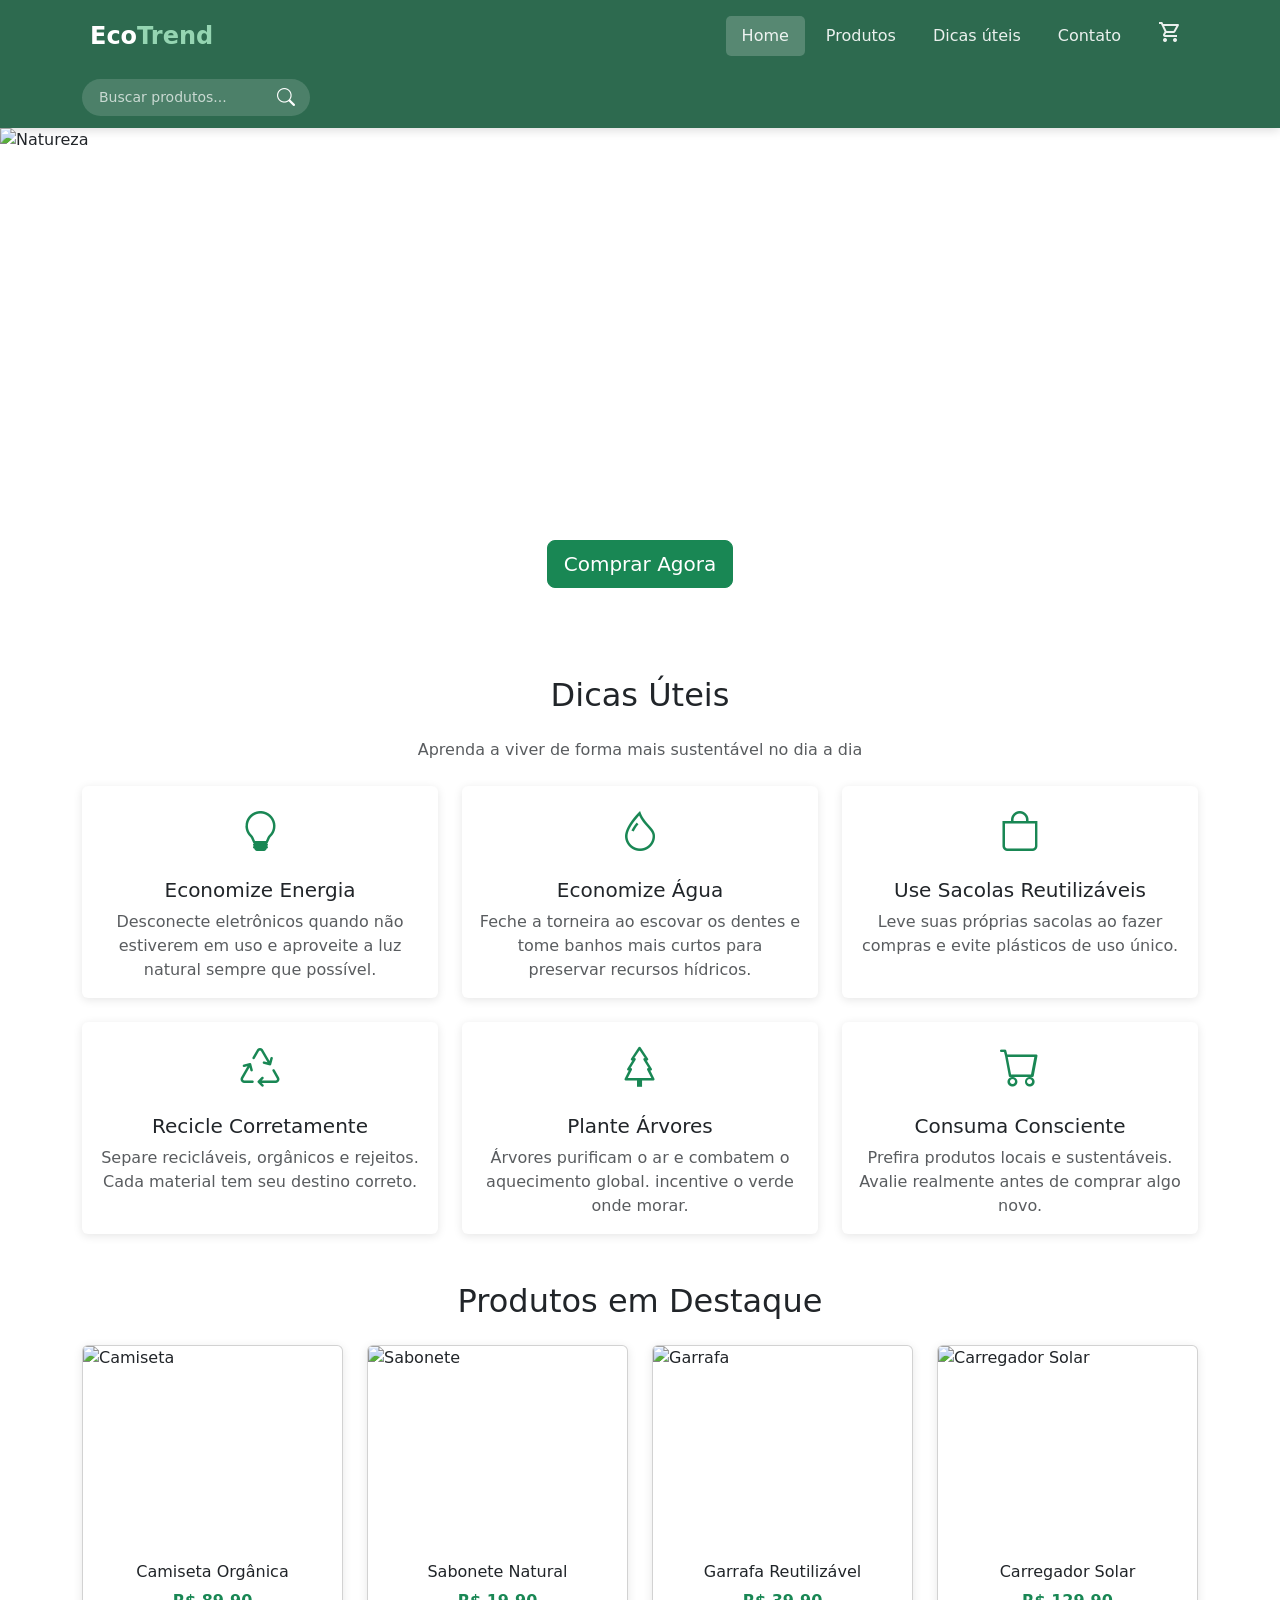
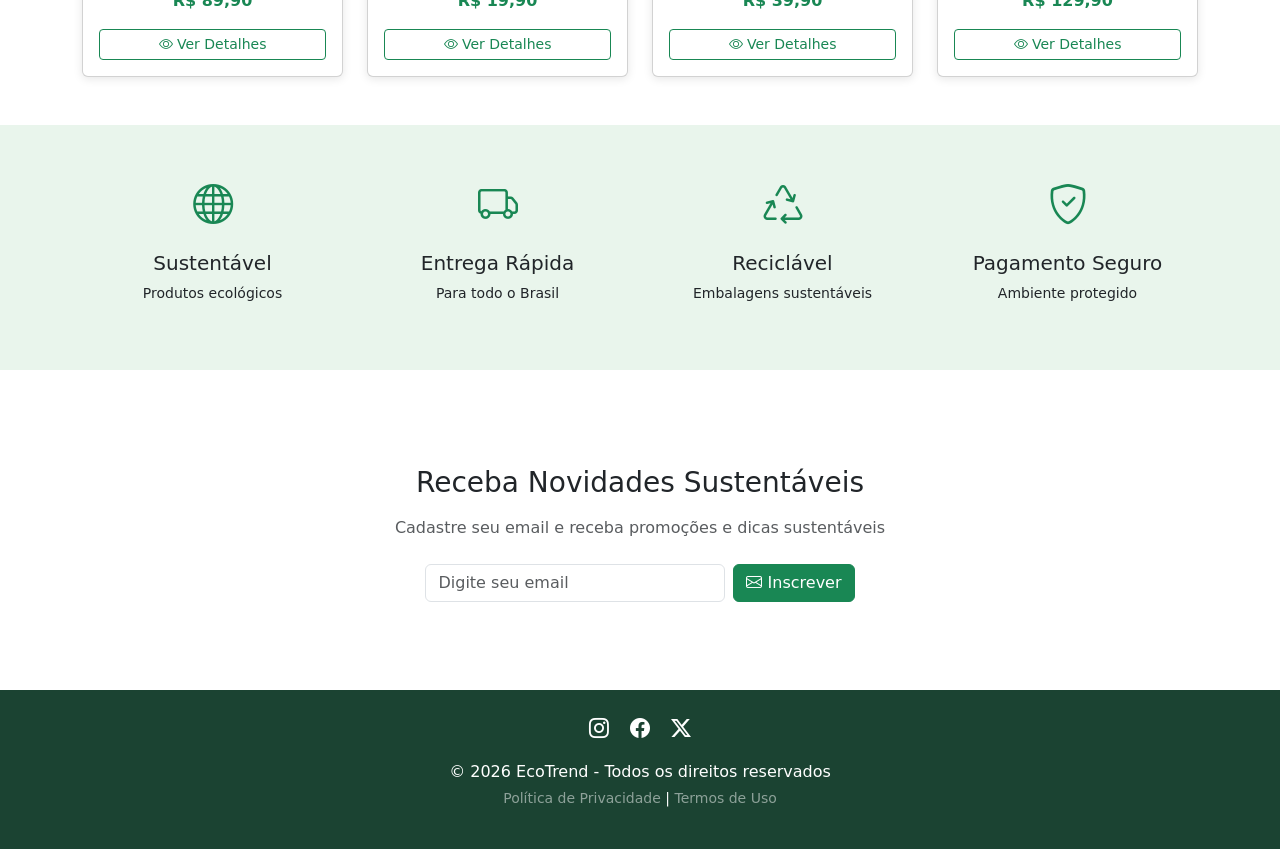
==== commit 1b4beeae: "fix: newsletter alinhada em mobile" ====
--- a/index.html
+++ b/index.html
@@ -228,8 +228,8 @@
             <div class="col-md-8 text-center">
                 <h3 class="mb-3">Receba Novidades Sustentáveis</h3>
                 <p class="text-muted mb-4">Cadastre seu email e receba promoções e dicas sustentáveis</p>
-                <form class="d-flex flex-column flex-sm-row gap-2 justify-content-center">
-                    <input type="email" class="form-control" placeholder="Digite seu email" style="max-width: 300px;">
+                <form class="d-flex flex-column flex-sm-row gap-2 justify-content-center align-items-center">
+                    <input type="email" class="form-control" placeholder="Digite seu email" style="max-width: 300px; width: 100%;">
                     <button type="submit" class="btn btn-success">
                         <i class="bi bi-envelope"></i> <span class="d-none d-sm-inline">Inscrever</span><span class="d-sm-none">OK</span>
                     </button>
--- a/src/css/style.css
+++ b/src/css/style.css
@@ -167,6 +167,14 @@
     }
 }
 
+@media (max-width: 575px) {
+    form.d-flex {
+        width: 100%;
+        max-width: 300px;
+        margin: 0 auto;
+    }
+}
+
 .banner img{
 height:500px;
 object-fit:cover;
